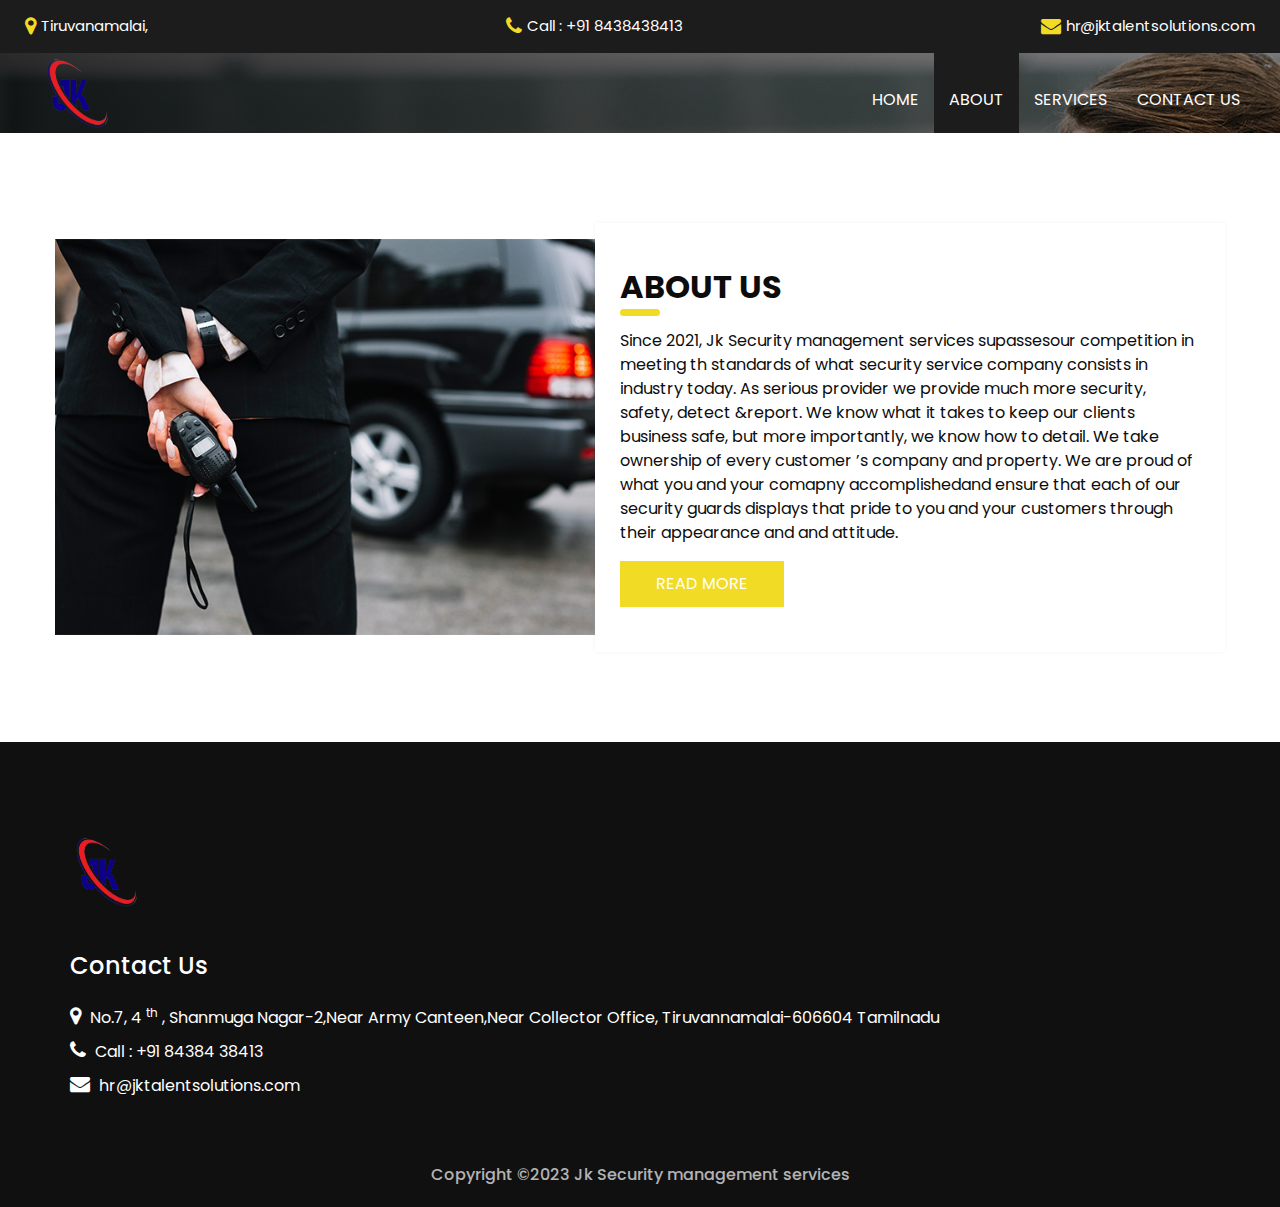
==== about.html @ fc6e9bd0 "done" ====
<!DOCTYPE html>
<html>

<head>
  <!-- Basic -->
  <meta charset="utf-8" />
  <meta http-equiv="X-UA-Compatible" content="IE=edge" />
  <!-- Mobile Metas -->
  <meta name="viewport" content="width=device-width, initial-scale=1, shrink-to-fit=no" />
  <!-- Site Metas -->
  <meta name="keywords" content="" />
  <meta name="description" content="" />
  <meta name="author" content="" />
  <link rel="icon" href="images/second image.png" type="image/icon type">

  <title>Jk Security management services </title>


  <!-- bootstrap core css -->
  <link rel="stylesheet" type="text/css" href="css/bootstrap.css" />

  <!-- fonts style -->
  <link href="https://fonts.googleapis.com/css?family=Open+Sans:400,700|Poppins:400,600,700&display=swap" rel="stylesheet" />

  <!-- Custom styles for this template -->
  <link href="css/style.css" rel="stylesheet" />
  <!-- responsive style -->
  <link href="css/responsive.css" rel="stylesheet" />
  <link rel="stylesheet" href="https://cdnjs.cloudflare.com/ajax/libs/font-awesome/6.5.1/css/all.min.css" integrity="sha512-DTOQO9RWCH3ppGqcWaEA1BIZOC6xxalwEsw9c2QQeAIftl+Vegovlnee1c9QX4TctnWMn13TZye+giMm8e2LwA==" crossorigin="anonymous" referrerpolicy="no-referrer" />
</head>

<body class="sub_page">
  <div class="hero_area">
    <!-- header section strats -->
    <div class="hero_bg_box">
      <div class="img-box">
        <img src="images/hero-bg.jpg" alt="">
      </div>
    </div>

    <header class="header_section">
      <div class="header_top">
        <div class="container-fluid">
          <div class="contact_link-container">
            <a href="" class="contact_link1">
              <i class="fa fa-map-marker" aria-hidden="true"></i>
              <span>
                Tiruvanamalai,
              </span>
            </a>
            <a href="" class="contact_link2">
              <i class="fa fa-phone" aria-hidden="true"></i>
              <span>
                Call : +91 8438438413
              </span>
            </a>
            <a href="" class="contact_link3">
              <i class="fa fa-envelope" aria-hidden="true"></i>
              <span>
                hr@jktalentsolutions.com
              </span>
            </a>
          </div>
        </div>
      </div>
      <div class="header_bottom">
        <div class="container-fluid">
          <nav class="navbar navbar-expand-lg custom_nav-container">
            <a class="navbar-brand" href="index.html">
              <span>
                <a class="navbar-brand" href="#"><img width="70px" height="70px" src="images/second image.png"/></a>
              </span>
            </a>
            <button class="navbar-toggler" type="button" data-toggle="collapse" data-target="#navbarSupportedContent" aria-controls="navbarSupportedContent" aria-expanded="false" aria-label="Toggle navigation">
              <span class=""></span>
            </button>

            <div class="collapse navbar-collapse ml-auto" id="navbarSupportedContent">
              <ul class="navbar-nav  ">
                <li class="nav-item ">
                  <a class="nav-link" href="index.html">Home <span class="sr-only">(current)</span></a>
                </li>
                <li class="nav-item active">
                  <a class="nav-link" href="about.html"> About</a>
                </li>
                <li class="nav-item">
                  <a class="nav-link" href="service.html"> Services </a>
                </li>
                <li class="nav-item">
                  <a class="nav-link" href="contact.html">Contact us</a>
                </li>
              </ul>
            </div>
          </nav>
        </div>
      </div>
    </header>
    <!-- end header section -->
  </div>

  <!-- about section -->

  <section class="about_section layout_padding">
    <div class="container">
      <div class="row">
        <div class="col-md-6 px-0">
          <div class="img_container">
            <div class="img-box">
              <img src="images/about-img.jpg" alt="" />
            </div>
          </div>
        </div>
        <div class="col-md-6 px-0">
          <div class="detail-box">
            <div class="heading_container ">
              <h2>
                About us
              </h2>
            </div>
            <p>
                Since 2021, Jk Security management services supassesour competition in meeting th standards of what security service company consists in industry today. As serious provider we provide much more security, safety, detect &amp;report. We know what it takes to keep our clients business safe, but more importantly, we know how to detail. We take ownership of every customer &#8217;s company and property. We are proud of what you and your comapny accomplishedand ensure that each of our security guards displays that pride to you and your customers through their appearance and and attitude.
            </p>
            <div class="btn-box">
              <a href="">
                Read More
              </a>
            </div>
          </div>
        </div>
      </div>
    </div>
  </section>

  <!-- end about section -->

<!-- info section -->
<section class="info_section">
  <div class="container">
    <div class="row">
      <div class="col-md-3">
        <div class="info_logo">
          <a class="navbar-brand" href="index.html">
            <span>
              <a class="navbar-brand" href="#"><img width="70px" height="70px" src="images/second image.png"/></a>
            </span>
          </a>
        </div>
      </div>
      <div class="col-md-3">
        <div class="info_info">
          <h5>
            Contact Us
          </h5>
        </div>
        <div class="info_contact">
          <a href="" class="">
            <i class="fa fa-map-marker" aria-hidden="true"></i>
            <span>
              No.7, 4 <sup>th</sup> , Shanmuga Nagar-2,Near Army Canteen,Near Collector Office, Tiruvannamalai-606604 Tamilnadu
            </span>
          </a>
          <a href="" class="">
            <i class="fa fa-phone" aria-hidden="true"></i>
            <span>
              Call : +91 84384 38413
            </span>
          </a>
          <a href="" class="">
            <i class="fa fa-envelope" aria-hidden="true"></i>
            <span>
              hr@jktalentsolutions.com
            </span>
          </a>
        </div>
      </div>
    </div>
  </div>
</section>

<!-- end info_section -->




<!-- footer section -->
<footer class="container-fluid footer_section">
  <p>
 </span> Copyright &copy;2023 Jk Security management services
  </p>
</footer>
<!-- footer section -->

  <script src="js/jquery-3.4.1.min.js"></script>
  <script src="js/bootstrap.js"></script>
  <script src="js/custom.js"></script>
</body>

</html>
---- css/style.css ----
@import url("font-awesome.min.css");
body {
  font-family: "Poppins", sans-serif;
  color: #0c0c0c;
  background-color: #ffffff;
}

.layout_padding {
  padding-top: 90px;
  padding-bottom: 90px;
}

.layout_padding2 {
  padding-top: 45px;
  padding-bottom: 45px;
}

.layout_padding2-top {
  padding-top: 45px;
}

.layout_padding2-bottom {
  padding-bottom: 45px;
}

.layout_padding-top {
  padding-top: 90px;
}

.layout_padding-bottom {
  padding-bottom: 90px;
}

.heading_container {
  display: -webkit-box;
  display: -ms-flexbox;
  display: flex;
  -webkit-box-orient: vertical;
  -webkit-box-direction: normal;
      -ms-flex-direction: column;
          flex-direction: column;
}

.heading_container h2 {
  position: relative;
  font-weight: bold;
  text-transform: uppercase;
  padding-bottom: 10px;
}

.heading_container h2::before {
  content: "";
  width: 40px;
  height: 7px;
  background-color: #f1db25;
  border-radius: 10px;
  position: absolute;
  bottom: 0;
  left: 0;
}

.heading_container.heading_center {
  -webkit-box-align: center;
      -ms-flex-align: center;
          align-items: center;
  text-align: center;
}

.heading_container.heading_center h2::before {
  left: 50%;
  -webkit-transform: translateX(-50%);
          transform: translateX(-50%);
}

/*header section*/
.hero_area {
  min-height: 100vh;
  display: -webkit-box;
  display: -ms-flexbox;
  display: flex;
  -webkit-box-orient: vertical;
  -webkit-box-direction: normal;
      -ms-flex-direction: column;
          flex-direction: column;
  position: relative;
}

.hero_bg_box {
  position: absolute;
  top: 0;
  left: 0;
  width: 100%;
  height: 100%;
  overflow: hidden;
  z-index: -1;
  display: -webkit-box;
  display: -ms-flexbox;
  display: flex;
  -webkit-box-pack: center;
      -ms-flex-pack: center;
          justify-content: center;
}

.hero_bg_box .img-box {
  width: 100%;
}

.hero_bg_box .img-box img {
  min-width: 100%;
  min-height: 100%;
}

.hero_bg_box::before {
  content: "";
  position: absolute;
  top: 0;
  left: 0;
  width: 100%;
  height: 100%;
  background: -webkit-gradient(linear, left top, right top, from(rgba(0, 0, 0, 0.8)), to(rgba(0, 0, 0, 0.35)));
  background: linear-gradient(to right, rgba(0, 0, 0, 0.8), rgba(0, 0, 0, 0.35));
}

.sub_page .hero_area {
  min-height: auto;
}

.sub_page .custom_nav-container.navbar-expand-lg .navbar-nav .nav-item .nav-link {
  padding-bottom: 21px;
}

.hero_area.sub_pages {
  height: auto;
}

.header_section {
  padding: 0;
}

.header_section .container-fluid {
  padding-right: 25px;
  padding-left: 25px;
}

.header_section .nav_container {
  margin: 0 auto;
}

.header_top {
  background-color: #1c1c1c;
  padding: 15px 0;
}

.header_top .contact_link-container {
  display: -webkit-box;
  display: -ms-flexbox;
  display: flex;
  -webkit-box-pack: justify;
      -ms-flex-pack: justify;
          justify-content: space-between;
}

.header_top .contact_link-container a {
  display: -webkit-box;
  display: -ms-flexbox;
  display: flex;
  -webkit-box-align: center;
      -ms-flex-align: center;
          align-items: center;
  color: #ffffff;
  font-size: 15px;
}

.header_top .contact_link-container a i {
  font-size: 20px;
  color: #f1db25;
  margin-right: 5px;
}

#navbarSupportedContent {
  -webkit-box-pack: justify;
      -ms-flex-pack: justify;
          justify-content: space-between;
}

.custom_nav-container {
  z-index: 99999;
  padding: 0;
}

.custom_nav-container .navbar-nav {
  margin-left: auto;
}

.custom_nav-container .navbar-nav .nav-item .nav-link {
  padding: 0;
  padding: 35px 15px 10px 15px;
  color: #ffffff;
  text-align: center;
  text-transform: uppercase;
  -webkit-transition: all .2s;
  transition: all .2s;
}

.custom_nav-container .navbar-nav .nav-item:hover .nav-link, .custom_nav-container .navbar-nav .nav-item.active .nav-link {
  background-color: #1c1c1c;
}

a,
a:hover,
a:focus {
  text-decoration: none;
}

a:hover,
a:focus {
  color: initial;
}

.btn,
.btn:focus {
  outline: none !important;
  -webkit-box-shadow: none;
          box-shadow: none;
}

.navbar-brand {
  display: -webkit-box;
  display: -ms-flexbox;
  display: flex;
  -webkit-box-orient: vertical;
  -webkit-box-direction: normal;
      -ms-flex-direction: column;
          flex-direction: column;
  -webkit-box-align: center;
      -ms-flex-align: center;
          align-items: center;
}

.navbar-brand span {
  font-weight: bold;
  color: #ffffff;
  font-size: 24px;
}

.custom_nav-container .navbar-toggler {
  outline: none;
}

.custom_nav-container .navbar-toggler {
  padding: 0;
  width: 37px;
  height: 42px;
  -webkit-transition: all 0.3s;
  transition: all 0.3s;
}

.custom_nav-container .navbar-toggler span {
  display: block;
  width: 32px;
  height: 4px;
  background-color: #ffffff;
  border-radius: 15px;
  margin: 7px 0;
  -webkit-transition: all 0.3s;
  transition: all 0.3s;
  position: relative;
  transition: all 0.3s;
}

.custom_nav-container .navbar-toggler span::before, .custom_nav-container .navbar-toggler span::after {
  content: "";
  position: absolute;
  left: 0;
  height: 100%;
  width: 100%;
  background-color: #ffffff;
  border-radius: 15px;
  top: -10px;
  -webkit-transition: all 0.3s;
  transition: all 0.3s;
}

.custom_nav-container .navbar-toggler span::after {
  top: 10px;
}

.custom_nav-container .navbar-toggler[aria-expanded="true"] {
  -webkit-transform: rotate(360deg);
          transform: rotate(360deg);
}

.custom_nav-container .navbar-toggler[aria-expanded="true"] span {
  -webkit-transform: rotate(45deg);
          transform: rotate(45deg);
}

.custom_nav-container .navbar-toggler[aria-expanded="true"] span::before, .custom_nav-container .navbar-toggler[aria-expanded="true"] span::after {
  -webkit-transform: rotate(90deg);
          transform: rotate(90deg);
  top: 0;
}

/*end header section*/
/* slider section */
.slider_section {
  -webkit-box-flex: 1;
      -ms-flex: 1;
          flex: 1;
  display: -webkit-box;
  display: -ms-flexbox;
  display: flex;
  -webkit-box-orient: vertical;
  -webkit-box-direction: normal;
      -ms-flex-direction: column;
          flex-direction: column;
  -webkit-box-pack: center;
      -ms-flex-pack: center;
          justify-content: center;
  color: #ffffff;
}

.slider_section .row {
  -webkit-box-align: center;
      -ms-flex-align: center;
          align-items: center;
}

.slider_section .detail-box {
  width: 100%;
  margin: 0 auto;
}

.slider_section .detail-box h1 {
  text-transform: uppercase;
  font-size: 3rem;
  color: #ffffff;
  font-weight: 600;
}

.slider_section .detail-box h1 span {
  color: #f1db25;
}

.slider_section .detail-box p {
  margin-top: 25px;
}

.slider_section .detail-box .btn-box {
  display: -webkit-box;
  display: -ms-flexbox;
  display: flex;
  margin-top: 30px;
}

.slider_section .detail-box .btn-box a {
  width: 180px;
  text-align: center;
  margin: 5px;
}

.slider_section .detail-box .btn-box .btn-1 {
  display: inline-block;
  padding: 10px 35px;
  background-color: #ffffff;
  color: #000000;
  -webkit-transition: all 0.3s;
  transition: all 0.3s;
  border: 1px solid transparent;
}

.slider_section .detail-box .btn-box .btn-1:hover {
  background-color: transparent;
  border-color: #ffffff;
  color: #ffffff;
}

.slider_section .detail-box .btn-box .btn-2 {
  display: inline-block;
  padding: 10px 35px;
  background-color: #f1db25;
  color: #ffffff;
  -webkit-transition: all 0.3s;
  transition: all 0.3s;
  border: 1px solid transparent;
}

.slider_section .detail-box .btn-box .btn-2:hover {
  background-color: transparent;
  border-color: #f1db25;
  color: #f1db25;
}

.slider_section .img-box {
  display: -webkit-box;
  display: -ms-flexbox;
  display: flex;
}

.slider_section .img-box img {
  width: 100%;
}

.slider_section .idicator_container {
  position: relative;
}

.slider_section ol.carousel-indicators {
  margin: 0;
  bottom: -75px;
  -webkit-box-pack: end;
      -ms-flex-pack: end;
          justify-content: flex-end;
}

.slider_section ol.carousel-indicators li {
  width: 20px;
  height: 20px;
  border-radius: 100%;
  text-align: center;
  background-color: #f1db25;
  opacity: 1;
  border: none;
  margin: 0 4px;
}

.slider_section ol.carousel-indicators li.active {
  background-color: #ffffff;
}

.about_section .row {
  -webkit-box-align: center;
      -ms-flex-align: center;
          align-items: center;
}

.about_section .img_container .img-box img {
  width: 100%;
}

.about_section .detail-box {
  background-color: #ffffff;
  padding: 45px 25px;
  -webkit-box-shadow: 0 0 5px 0 rgba(0, 0, 0, 0.05);
          box-shadow: 0 0 5px 0 rgba(0, 0, 0, 0.05);
  position: relative;
  margin-left: -45px;
}

.about_section .detail-box p {
  margin-top: 5px;
}

.about_section .detail-box a {
  display: inline-block;
  padding: 10px 35px;
  background-color: #f1db25;
  color: #ffffff;
  -webkit-transition: all 0.3s;
  transition: all 0.3s;
  border: 1px solid transparent;
  text-transform: uppercase;
}

.about_section .detail-box a:hover {
  background-color: transparent;
  border-color: #f1db25;
  color: #f1db25;
}

.service_section {
  background-color: #1c1c1c;
}

.service_section .heading_container {
  color: #ffffff;
}

.service_section .box {
  background-color: #ffffff;
  padding: 25px 15px;
  text-align: center;
  -webkit-box-shadow: 0 0 15px 0 rgba(0, 0, 0, 0.2);
          box-shadow: 0 0 15px 0 rgba(0, 0, 0, 0.2);
  margin-top: 45px;
}

.service_section .box .img-box svg {
  width: 75px;
  height: auto;
  fill: #1c1c1c;
}

.service_section .box .detail-box {
  margin-top: 25px;
}

.service_section .box .detail-box h6 {
  font-size: 18px;
  font-weight: bold;
  text-transform: uppercase;
  margin-bottom: 20px;
}

.service_section .box .detail-box a {
  display: inline-block;
  padding: 8px 35px;
  background-color: #f1db25;
  color: #ffffff;
  -webkit-transition: all 0.3s;
  transition: all 0.3s;
  border: 1px solid transparent;
  margin-top: 10px;
}

.service_section .box .detail-box a:hover {
  background-color: transparent;
  border-color: #f1db25;
  color: #f1db25;
}

.client_section {
  text-align: center;
}

.client_section #carouselExampleControls {
  padding: 0 10%;
}

.client_section .box {
  display: -webkit-box;
  display: -ms-flexbox;
  display: flex;
  -webkit-box-orient: vertical;
  -webkit-box-direction: normal;
      -ms-flex-direction: column;
          flex-direction: column;
  -webkit-box-align: center;
      -ms-flex-align: center;
          align-items: center;
  margin-top: 45px;
}

.client_section .box .img-box {
  width: 145px;
}

.client_section .box .img-box img {
  width: 100%;
}

.client_section .box .detail-box {
  display: -webkit-box;
  display: -ms-flexbox;
  display: flex;
  -webkit-box-orient: vertical;
  -webkit-box-direction: normal;
      -ms-flex-direction: column;
          flex-direction: column;
  -webkit-box-align: center;
      -ms-flex-align: center;
          align-items: center;
  margin-top: 20px;
}

.client_section .box .detail-box h4 {
  font-weight: bold;
  font-size: 18px;
  padding: 0 10px;
  border-bottom: 1px solid #ffffff;
}

.client_section .box .detail-box p {
  margin-top: 10px;
}

.client_section .carousel_btn-box {
  display: -webkit-box;
  display: -ms-flexbox;
  display: flex;
  -webkit-box-pack: center;
      -ms-flex-pack: center;
          justify-content: center;
}

.client_section .carousel-control-prev,
.client_section .carousel-control-next {
  position: absolute;
  top: 50%;
  width: 45px;
  height: 45px;
  border: none;
  opacity: 1;
  background-color: #1c1c1c;
  color: #ffffff;
  border-radius: 100%;
  -webkit-transform: translateY(-50%);
          transform: translateY(-50%);
  font-size: 18px;
}

.client_section .carousel-control-prev:hover,
.client_section .carousel-control-next:hover {
  background-color: #f1db25;
}

.client_section .carousel-control-prev {
  left: 0;
}

.client_section .carousel-control-next {
  left: initial;
  right: 0;
}

/* contact section */
.contact_section {
  position: relative;
  color: #ffffff;
}

.contact_section .row {
  -webkit-box-align: center;
      -ms-flex-align: center;
          align-items: center;
}

.contact_section .contact_form-container {
  margin-top: 35px;
}

.contact_section .contact_form-container input {
  border: none;
  outline: none;
  color: #000000;
  height: 45px;
  width: 100%;
  margin: 15px 0;
  padding-left: 15px;
  background-color: #ffffff;
}

.contact_section .contact_form-container input::-webkit-input-placeholder {
  color: #000000;
  text-transform: uppercase;
}

.contact_section .contact_form-container input:-ms-input-placeholder {
  color: #000000;
  text-transform: uppercase;
}

.contact_section .contact_form-container input::-ms-input-placeholder {
  color: #000000;
  text-transform: uppercase;
}

.contact_section .contact_form-container input::placeholder {
  color: #000000;
  text-transform: uppercase;
}

.contact_section .contact_form-container input.message_input {
  height: 120px;
}

.contact_section .contact_form-container .btn-box {
  display: -webkit-box;
  display: -ms-flexbox;
  display: flex;
  -webkit-box-pack: center;
      -ms-flex-pack: center;
          justify-content: center;
  margin-top: 25px;
}

.contact_section .contact_form-container button {
  display: inline-block;
  padding: 10px 60px;
  background-color: #f1db25;
  color: #ffffff;
  -webkit-transition: all 0.3s;
  transition: all 0.3s;
  border: 1px solid transparent;
  text-transform: uppercase;
  font-weight: bold;
}

.contact_section .contact_form-container button:hover {
  background-color: transparent;
  border-color: #f1db25;
  color: #f1db25;
}

.contact_bg_box {
  position: absolute;
  top: 0;
  left: 0;
  width: 100%;
  height: 100%;
  overflow: hidden;
  z-index: -1;
  display: -webkit-box;
  display: -ms-flexbox;
  display: flex;
  -webkit-box-pack: center;
      -ms-flex-pack: center;
          justify-content: center;
  -webkit-box-align: center;
      -ms-flex-align: center;
          align-items: center;
}

.contact_bg_box .img-box {
  width: 100%;
}

.contact_bg_box .img-box img {
  min-width: 100%;
  min-height: 100%;
}

.contact_bg_box::before {
  content: "";
  position: absolute;
  top: 0;
  left: 0;
  width: 100%;
  height: 100%;
  background: -webkit-gradient(linear, left top, right top, from(rgba(0, 0, 0, 0.7)), to(rgba(0, 0, 0, 0.35)));
  background: linear-gradient(to right, rgba(0, 0, 0, 0.7), rgba(0, 0, 0, 0.35));
}

/* end contact section */
.team_section .box {
  display: -webkit-box;
  display: -ms-flexbox;
  display: flex;
  -webkit-box-orient: vertical;
  -webkit-box-direction: normal;
      -ms-flex-direction: column;
          flex-direction: column;
  overflow: hidden;
  margin-top: 45px;
  position: relative;
}

.team_section .box .img-box {
  width: 100%;
}

.team_section .box .img-box img {
  width: 100%;
}

.team_section .box .detail-box {
  position: absolute;
  width: 100%;
  color: #ffffff;
  padding: 25px 15px;
  text-align: center;
  bottom: 0;
  background-color: rgba(28, 28, 28, 0.75);
}

.team_section .btn-box {
  display: -webkit-box;
  display: -ms-flexbox;
  display: flex;
  -webkit-box-pack: center;
      -ms-flex-pack: center;
          justify-content: center;
  margin-top: 45px;
}

.team_section .btn-box a {
  display: inline-block;
  padding: 10px 45px;
  background-color: #f1db25;
  color: #ffffff;
  -webkit-transition: all 0.3s;
  transition: all 0.3s;
  border: 1px solid transparent;
}

.team_section .btn-box a:hover {
  background-color: transparent;
  border-color: #f1db25;
  color: #f1db25;
}

.info_section {
  background-color: #101010;
  color: #ffffff;
  padding: 75px 0 10px 0;
}

.info_section .row > div {
  margin-bottom: 25px;
}

.info_section h5 {
  margin-bottom: 25px;
  font-size: 24px;
}

.info_section .info_logo {
  display: -webkit-box;
  display: -ms-flexbox;
  display: flex;
  -webkit-box-orient: vertical;
  -webkit-box-direction: normal;
      -ms-flex-direction: column;
          flex-direction: column;
  -webkit-box-align: start;
      -ms-flex-align: start;
          align-items: flex-start;
}

.info_section .info_logo .navbar-brand {
  padding: 0;
  margin-bottom: 20px;
}

.info_section .info_logo .navbar-brand span {
  font-size: 24px;
  color: #ffffff;
}

.info_section .info_links ul {
  padding: 0;
}

.info_section .info_links ul li {
  list-style-type: none;
}

.info_section .info_links ul li a {
  color: #ffffff;
}

.info_section .info_contact {
  display: -webkit-box;
  display: -ms-flexbox;
  display: flex;
  -webkit-box-orient: vertical;
  -webkit-box-direction: normal;
      -ms-flex-direction: column;
          flex-direction: column;
}

.info_section .info_contact a {
  color: #ffffff;
  margin-bottom: 10px;
}

.info_section .info_contact a i {
  font-size: 20px;
  margin-right: 5px;
}

.info_section .info_form form input {
  outline: none;
  border: none;
  width: 100%;
  padding: 7px 10px;
  border-radius: 30px;
}

.info_section .info_form form button {
  padding: 8px 35px;
  outline: none;
  border: none;
  color: #ffffff;
  background: #f1db25;
  border-radius: 30px;
  margin-top: 15px;
  text-transform: uppercase;
}

.info_section .info_form .social_box {
  margin-top: 25px;
  width: 100%;
  display: -webkit-box;
  display: -ms-flexbox;
  display: flex;
}

.info_section .info_form .social_box a {
  margin-right: 10px;
  color: #ffffff;
  font-size: 20px;
}

/* footer section*/
.footer_section {
  font-weight: 500;
  display: -webkit-box;
  display: -ms-flexbox;
  display: flex;
  -webkit-box-pack: center;
      -ms-flex-pack: center;
          justify-content: center;
  padding: 20px;
  background-color: #101010;
}

.footer_section p {
  color: rgba(254, 254, 255, 0.7);
  margin: 0;
  text-align: center;
}

.footer_section a {
  color: rgba(254, 254, 255, 0.7);
}

/* end footer section*/
/*# sourceMappingURL=style.css.map */
---- css/responsive.css ----
@media (max-width: 1120px) {}

@media (max-width: 992px) {
  .hero_area {
    min-height: auto;
  }

  .navbar-nav {
    align-items: center;
  }

  .custom_nav-container .navbar-toggler {
    margin-bottom: 15px;
  }

  .custom_nav-container.navbar-expand-lg .navbar-nav .nav-item .nav-link {
    padding: 10px 25px;
    margin: 5px 0;
  }

  .custom_nav-container.navbar-expand-lg .form-inline {
    justify-content: center;
  }

  .custom_nav-container.navbar-expand-lg {
    padding-top: 10px;
    align-items: center;
  }

  .slider_section {
    padding: 45px 0 150px 0;
  }

  .sub_page .custom_nav-container.navbar-expand-lg .navbar-nav .nav-item .nav-link {
    padding-bottom: 15px;
  }
}

@media (max-width: 768px) {
  .slider_section ol.carousel-indicators {
    justify-content: center;
  }

  .slider_section {
    text-align: center;
  }

  .slider_section .img-box {
    margin-top: 35px;
  }

  .slider_section .detail-box .btn-box {
    justify-content: center;
    flex-wrap: wrap;
  }

  .about_section .heading_container {
    margin-bottom: 0;
  }

  .about_section .row {
    flex-direction: column-reverse;
  }

  .about_section .detail-box {
    margin-left: 0;
    width: 100%;
    box-shadow: 0 0 5px 0 rgba(0, 0, 0, 0.15);
  }

  .service_section .service_container {
    flex-wrap: wrap;
  }

  .client_section .carousel_btn-box {
    margin-top: 25px;
  }

  .client_section .carousel-control-prev,
  .client_section .carousel-control-next {
    position: unset;
    transform: none;
    margin: 0 2.5px;
  }

  .info_section .row .col-md-3 {

    display: flex;
    flex-direction: column;
    align-items: center;
    text-align: center;

  }

  .info_section .info_logo {
    align-items: center;
  }

  .info_section .info_form .social_box {
    justify-content: center;
  }

  .info_section .info_form .social_box a {
    margin: 0 5px;
  }
}

@media (max-width: 576px) {
  .header_top a span {
    display: none;
  }

  .slider_section .detail-box h1 {
    font-size: 2.5rem;
    line-height: 55px;
  }
}

@media (max-width: 480px) {}

@media (max-width: 420px) {}

@media (max-width: 376px) {}

@media (min-width: 1200px) {
  .container {
    max-width: 1170px;
  }
}
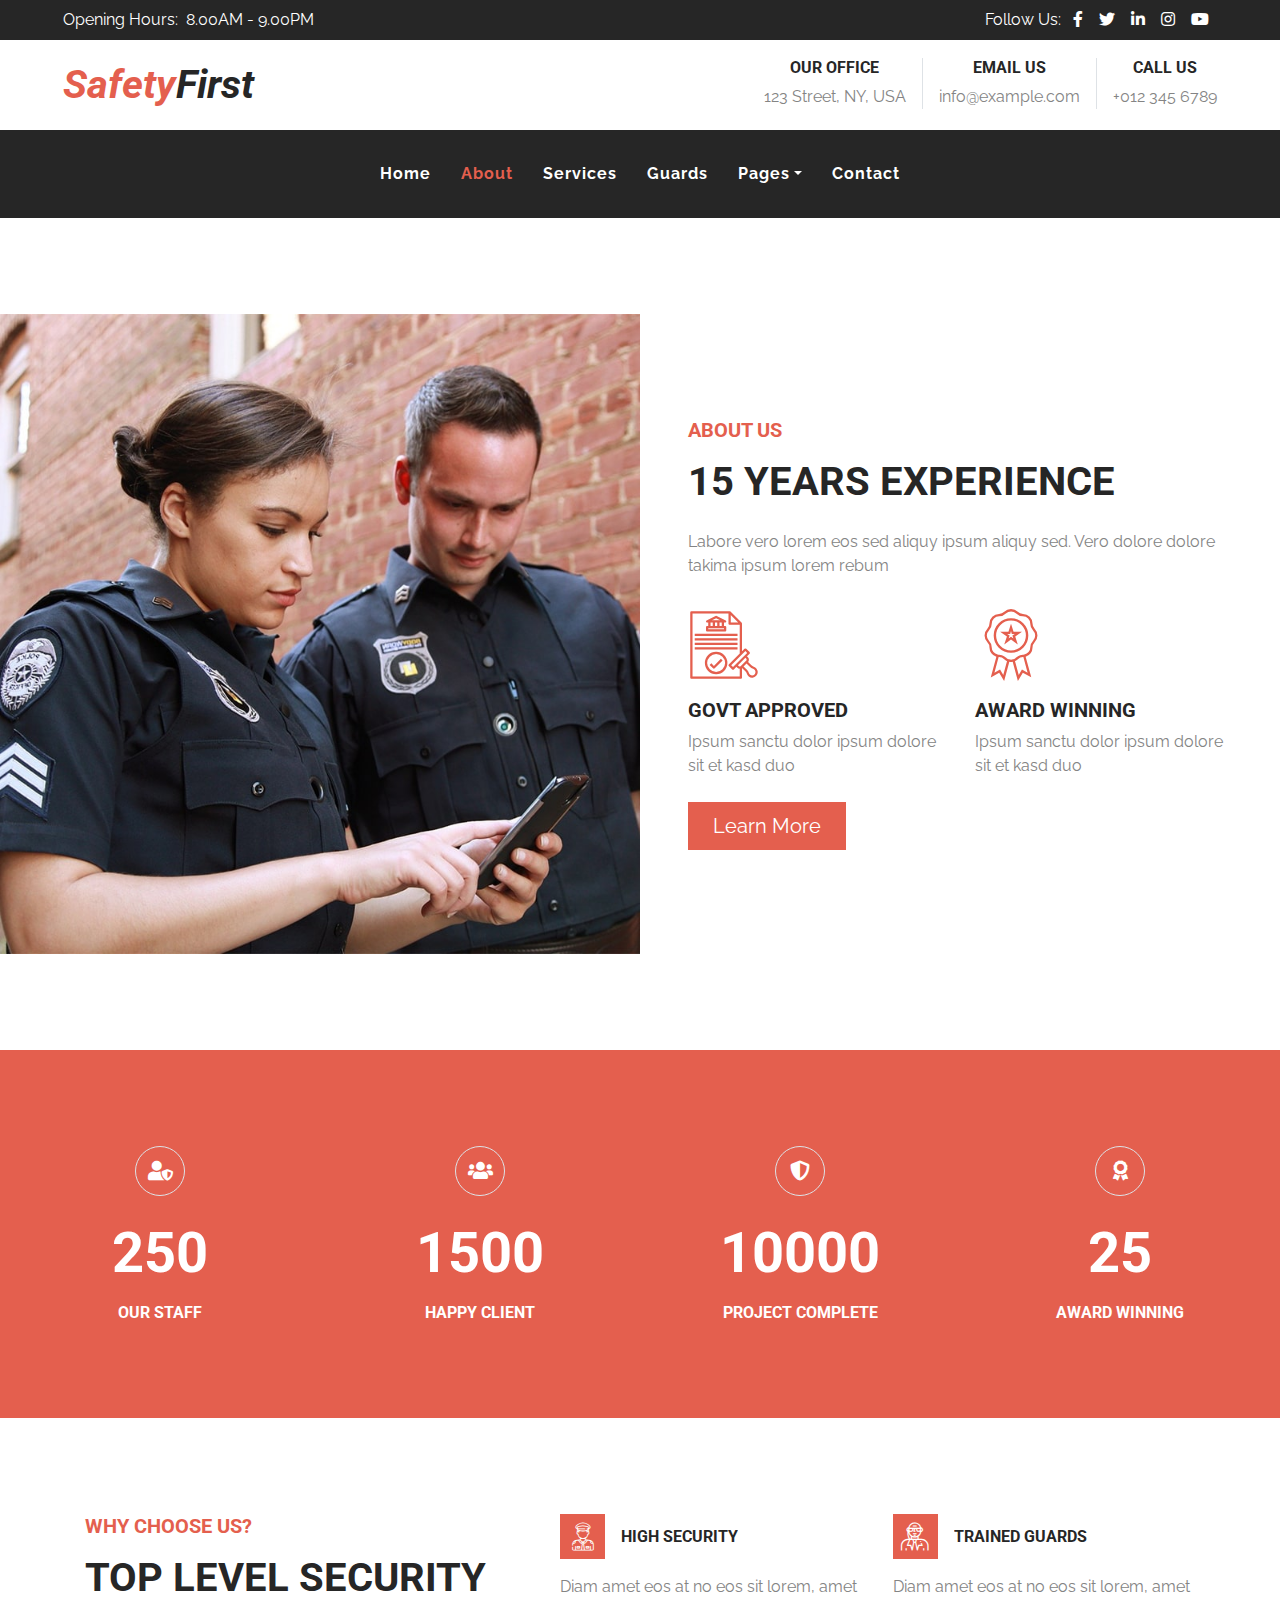
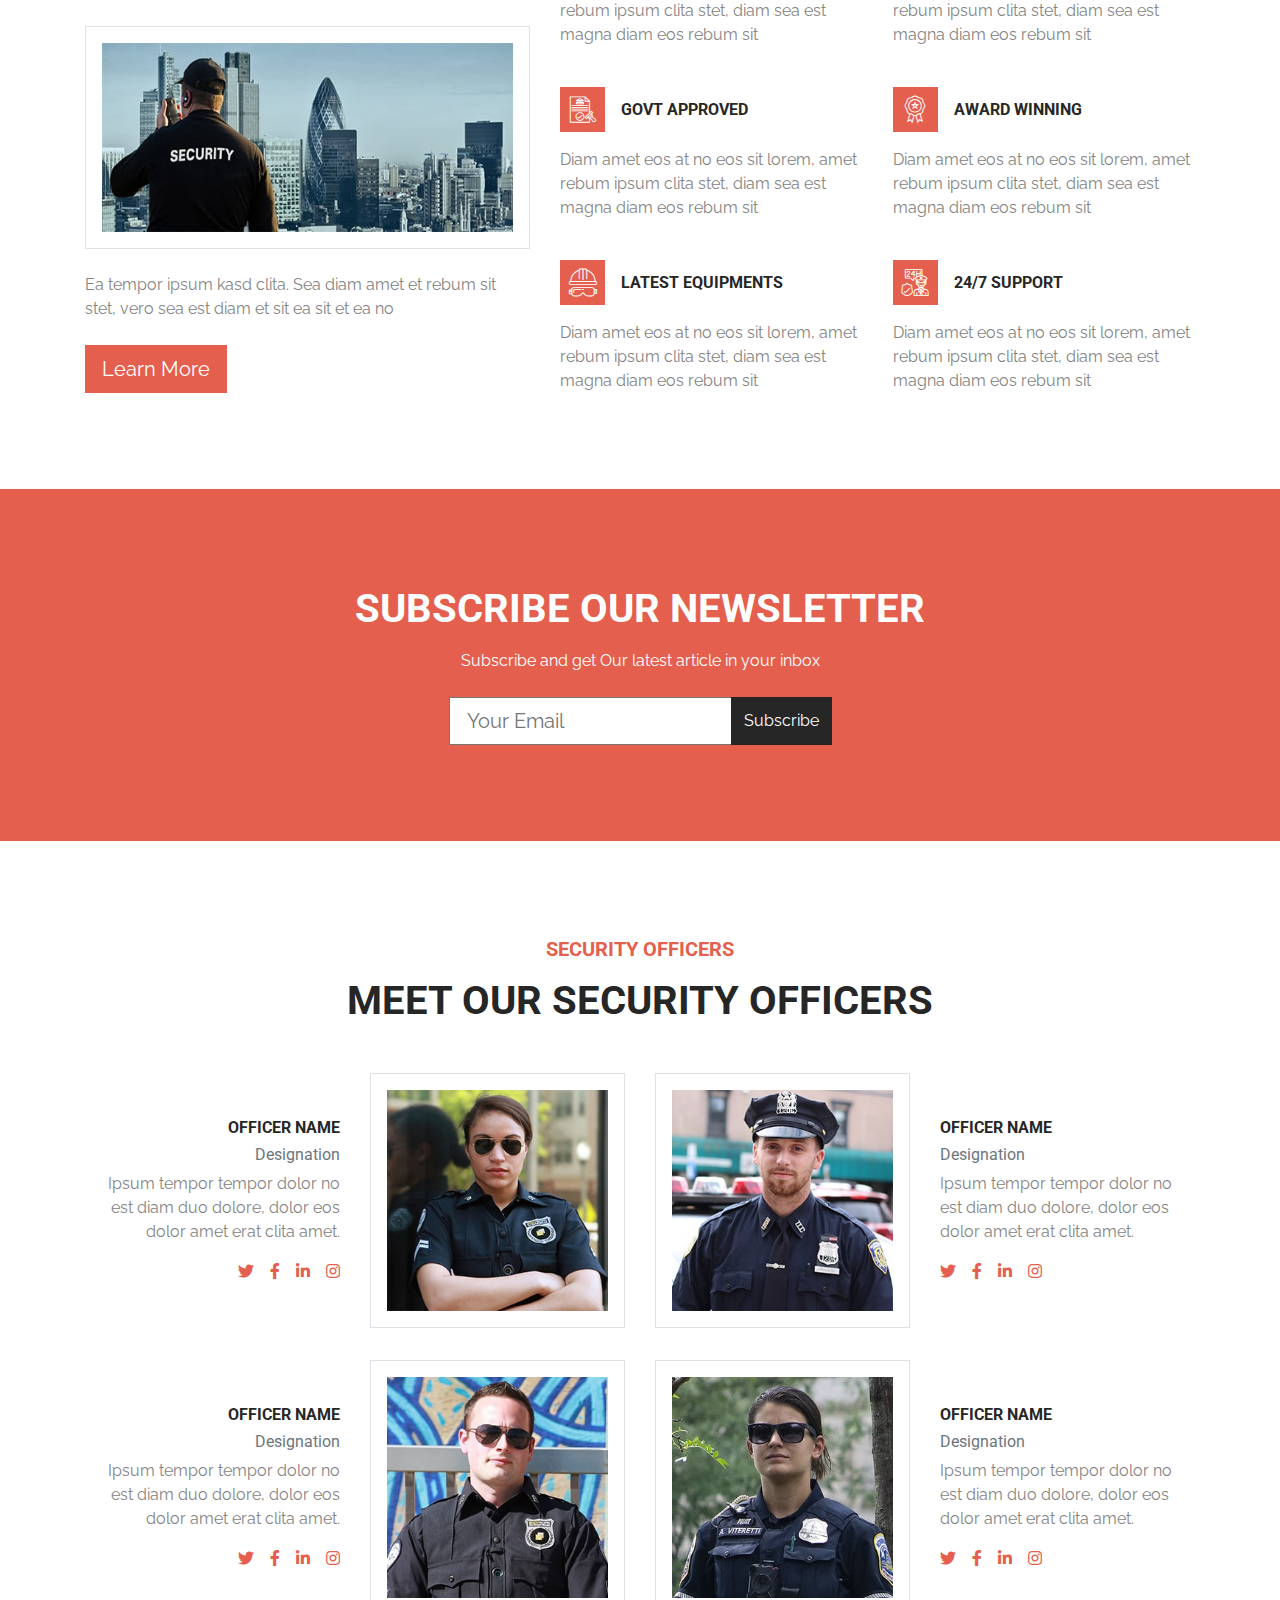
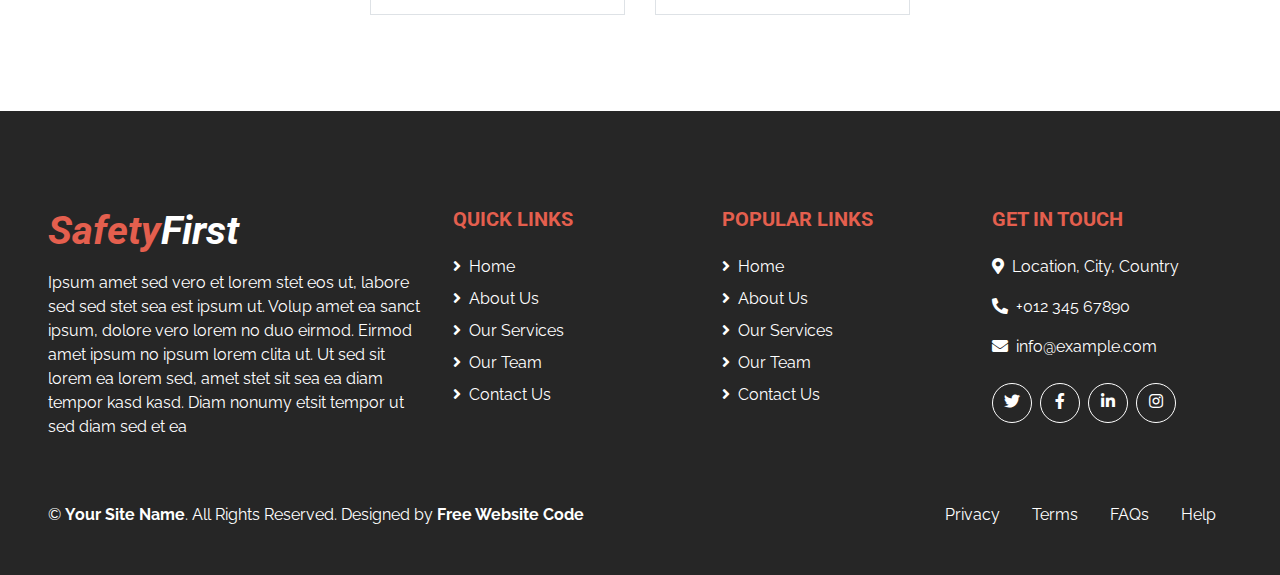
==== commit c276ac76: "today changed new ui" ====
--- a/about.html
+++ b/about.html
@@ -1,198 +1,439 @@
 <!DOCTYPE html>
-<html>
+<html lang="en">
 
 <head>
-  <!-- Basic -->
-  <meta charset="utf-8" />
-  <meta http-equiv="X-UA-Compatible" content="IE=edge" />
-  <!-- Mobile Metas -->
-  <meta name="viewport" content="width=device-width, initial-scale=1, shrink-to-fit=no" />
-  <!-- Site Metas -->
-  <meta name="keywords" content="" />
-  <meta name="description" content="" />
-  <meta name="author" content="" />
-  <link rel="icon" href="images/second image.png" type="image/icon type">
-
-  <title>Jk Security management services </title>
-
-
-  <!-- bootstrap core css -->
-  <link rel="stylesheet" type="text/css" href="css/bootstrap.css" />
-
-  <!-- fonts style -->
-  <link href="https://fonts.googleapis.com/css?family=Open+Sans:400,700|Poppins:400,600,700&display=swap" rel="stylesheet" />
-
-  <!-- Custom styles for this template -->
-  <link href="css/style.css" rel="stylesheet" />
-  <!-- responsive style -->
-  <link href="css/responsive.css" rel="stylesheet" />
-  <link rel="stylesheet" href="https://cdnjs.cloudflare.com/ajax/libs/font-awesome/6.5.1/css/all.min.css" integrity="sha512-DTOQO9RWCH3ppGqcWaEA1BIZOC6xxalwEsw9c2QQeAIftl+Vegovlnee1c9QX4TctnWMn13TZye+giMm8e2LwA==" crossorigin="anonymous" referrerpolicy="no-referrer" />
+    <meta charset="utf-8">
+    <title>SafetyFirst - Security Guard Website Template</title>
+    <meta content="width=device-width, initial-scale=1.0" name="viewport">
+    <meta content="Free Website Template" name="keywords">
+    <meta content="Free Website Template" name="description">
+
+    <!-- Favicon -->
+    <link href="img/favicon.ico" rel="icon">
+
+    <!-- Font Awesome -->
+    <link href="https://cdnjs.cloudflare.com/ajax/libs/font-awesome/5.10.0/css/all.min.css" rel="stylesheet">
+
+    <!-- Flaticon Font -->
+    <link href="lib/flaticon/font/flaticon.css" rel="stylesheet">
+
+    <!-- Libraries Stylesheet -->
+    <link href="lib/owlcarousel/assets/owl.carousel.min.css" rel="stylesheet">
+
+    <!-- Customized Bootstrap Stylesheet -->
+    <link href="css/style.css" rel="stylesheet">
 </head>
 
-<body class="sub_page">
-  <div class="hero_area">
-    <!-- header section strats -->
-    <div class="hero_bg_box">
-      <div class="img-box">
-        <img src="images/hero-bg.jpg" alt="">
-      </div>
-    </div>
-
-    <header class="header_section">
-      <div class="header_top">
-        <div class="container-fluid">
-          <div class="contact_link-container">
-            <a href="" class="contact_link1">
-              <i class="fa fa-map-marker" aria-hidden="true"></i>
-              <span>
-                Tiruvanamalai,
-              </span>
+<body class="bg-white">
+    <!-- Topbar Start -->
+    <div class="container-fluid">
+        <div class="row bg-secondary py-2 px-lg-5">
+            <div class="col-lg-6 text-center text-lg-left">
+                <div class="d-inline-flex align-items-center">
+                    <p class="mr-2 mb-2 mb-lg-0 text-white">Opening Hours:</p>
+                    <span class="mb-2 mb-lg-0 text-white">8.00AM - 9.00PM</span>
+                </div>
+            </div>
+            <div class="col-lg-6 text-center text-lg-right">
+                <div class="d-inline-flex align-items-center">
+                    <p class="m-0 mr-1 text-white">Follow Us:</p>
+                    <a class="text-white px-2" href="">
+                        <i class="fab fa-facebook-f"></i>
+                    </a>
+                    <a class="text-white px-2" href="">
+                        <i class="fab fa-twitter"></i>
+                    </a>
+                    <a class="text-white px-2" href="">
+                        <i class="fab fa-linkedin-in"></i>
+                    </a>
+                    <a class="text-white px-2" href="">
+                        <i class="fab fa-instagram"></i>
+                    </a>
+                    <a class="text-white px-2" href="">
+                        <i class="fab fa-youtube"></i>
+                    </a>
+                </div>
+            </div>
+        </div>
+        <div class="row py-3 px-lg-5">
+            <div class="col-lg-4">
+                <a href="" class="navbar-brand d-none d-lg-block">
+                    <h1 class="m-0 display-5 text-capitalize font-italic"><span class="text-primary">Safety</span>First</h1>
+                </a>
+            </div>
+            <div class="col-lg-8 text-center text-lg-right">
+                <div class="d-inline-flex align-items-center">
+                    <div class="d-inline-flex flex-column text-center pr-3 border-right">
+                        <h6>Our Office</h6>
+                        <p class="m-0">123 Street, NY, USA</p>
+                    </div>
+                    <div class="d-inline-flex flex-column text-center px-3 border-right">
+                        <h6>Email Us</h6>
+                        <p class="m-0">info@example.com</p>
+                    </div>
+                    <div class="d-inline-flex flex-column text-center pl-3">
+                        <h6>Call Us</h6>
+                        <p class="m-0">+012 345 6789</p>
+                    </div>
+                </div>
+            </div>
+        </div>
+    </div>
+    <!-- Topbar End -->
+
+
+    <!-- Navbar Start -->
+    <div class="container-fluid p-0 mb-5">
+        <nav class="navbar navbar-expand-lg bg-secondary navbar-dark py-0">
+            <a href="" class="navbar-brand d-block d-lg-none">
+                <h1 class="m-0 display-5 text-capitalize font-italic text-white"><span class="text-primary">Safety</span>First</h1>
             </a>
-            <a href="" class="contact_link2">
-              <i class="fa fa-phone" aria-hidden="true"></i>
-              <span>
-                Call : +91 8438438413
-              </span>
-            </a>
-            <a href="" class="contact_link3">
-              <i class="fa fa-envelope" aria-hidden="true"></i>
-              <span>
-                hr@jktalentsolutions.com
-              </span>
-            </a>
-          </div>
-        </div>
-      </div>
-      <div class="header_bottom">
-        <div class="container-fluid">
-          <nav class="navbar navbar-expand-lg custom_nav-container">
-            <a class="navbar-brand" href="index.html">
-              <span>
-                <a class="navbar-brand" href="#"><img width="70px" height="70px" src="images/second image.png"/></a>
-              </span>
-            </a>
-            <button class="navbar-toggler" type="button" data-toggle="collapse" data-target="#navbarSupportedContent" aria-controls="navbarSupportedContent" aria-expanded="false" aria-label="Toggle navigation">
-              <span class=""></span>
+            <button type="button" class="navbar-toggler" data-toggle="collapse" data-target="#navbarCollapse">
+                <span class="navbar-toggler-icon"></span>
             </button>
-
-            <div class="collapse navbar-collapse ml-auto" id="navbarSupportedContent">
-              <ul class="navbar-nav  ">
-                <li class="nav-item ">
-                  <a class="nav-link" href="index.html">Home <span class="sr-only">(current)</span></a>
-                </li>
-                <li class="nav-item active">
-                  <a class="nav-link" href="about.html"> About</a>
-                </li>
-                <li class="nav-item">
-                  <a class="nav-link" href="service.html"> Services </a>
-                </li>
-                <li class="nav-item">
-                  <a class="nav-link" href="contact.html">Contact us</a>
-                </li>
-              </ul>
-            </div>
-          </nav>
-        </div>
-      </div>
-    </header>
-    <!-- end header section -->
-  </div>
-
-  <!-- about section -->
-
-  <section class="about_section layout_padding">
-    <div class="container">
-      <div class="row">
-        <div class="col-md-6 px-0">
-          <div class="img_container">
-            <div class="img-box">
-              <img src="images/about-img.jpg" alt="" />
-            </div>
-          </div>
-        </div>
-        <div class="col-md-6 px-0">
-          <div class="detail-box">
-            <div class="heading_container ">
-              <h2>
-                About us
-              </h2>
-            </div>
-            <p>
-                Since 2021, Jk Security management services supassesour competition in meeting th standards of what security service company consists in industry today. As serious provider we provide much more security, safety, detect &amp;report. We know what it takes to keep our clients business safe, but more importantly, we know how to detail. We take ownership of every customer &#8217;s company and property. We are proud of what you and your comapny accomplishedand ensure that each of our security guards displays that pride to you and your customers through their appearance and and attitude.
-            </p>
-            <div class="btn-box">
-              <a href="">
-                Read More
-              </a>
-            </div>
-          </div>
-        </div>
-      </div>
-    </div>
-  </section>
-
-  <!-- end about section -->
-
-<!-- info section -->
-<section class="info_section">
-  <div class="container">
-    <div class="row">
-      <div class="col-md-3">
-        <div class="info_logo">
-          <a class="navbar-brand" href="index.html">
-            <span>
-              <a class="navbar-brand" href="#"><img width="70px" height="70px" src="images/second image.png"/></a>
-            </span>
-          </a>
-        </div>
-      </div>
-      <div class="col-md-3">
-        <div class="info_info">
-          <h5>
-            Contact Us
-          </h5>
-        </div>
-        <div class="info_contact">
-          <a href="" class="">
-            <i class="fa fa-map-marker" aria-hidden="true"></i>
-            <span>
-              No.7, 4 <sup>th</sup> , Shanmuga Nagar-2,Near Army Canteen,Near Collector Office, Tiruvannamalai-606604 Tamilnadu
-            </span>
-          </a>
-          <a href="" class="">
-            <i class="fa fa-phone" aria-hidden="true"></i>
-            <span>
-              Call : +91 84384 38413
-            </span>
-          </a>
-          <a href="" class="">
-            <i class="fa fa-envelope" aria-hidden="true"></i>
-            <span>
-              hr@jktalentsolutions.com
-            </span>
-          </a>
-        </div>
-      </div>
-    </div>
-  </div>
-</section>
-
-<!-- end info_section -->
-
-
-
-
-<!-- footer section -->
-<footer class="container-fluid footer_section">
-  <p>
- </span> Copyright &copy;2023 Jk Security management services
-  </p>
-</footer>
-<!-- footer section -->
-
-  <script src="js/jquery-3.4.1.min.js"></script>
-  <script src="js/bootstrap.js"></script>
-  <script src="js/custom.js"></script>
+            <div class="collapse navbar-collapse justify-content-between" id="navbarCollapse">
+                <div class="navbar-nav m-auto py-4">
+                    <a href="index.html" class="nav-item nav-link">Home</a>
+                    <a href="about.html" class="nav-item nav-link active">About</a>
+                    <a href="service.html" class="nav-item nav-link">Services</a>
+                    <a href="guard.html" class="nav-item nav-link">Guards</a>
+                    <div class="nav-item dropdown">
+                        <a href="#" class="nav-link dropdown-toggle" data-toggle="dropdown">Pages</a>
+                        <div class="dropdown-menu text-capitalize">
+                            <a href="blog.html" class="dropdown-item">Blog Grid</a>
+                            <a href="single.html" class="dropdown-item">Blog Detail</a>
+                        </div>
+                    </div>
+                    <a href="contact.html" class="nav-item nav-link">Contact</a>
+                </div>
+            </div>
+        </nav>
+    </div>
+    <!-- Navbar End -->
+
+
+    <!-- About Start -->
+    <div class="container-fluid mb-5 py-5">
+        <div class="row align-items-center">
+            <div class="col-lg-6 px-0">
+                <img width="100%" class="img-fluid" src="img/about.jpg" alt="Image">
+            </div>
+            <div class="col-lg-6 py-5 py-lg-0 px-3 px-lg-5">
+                <h5 class="text-primary mb-3">About Us</h5>
+                <h1 class="mb-4">15 Years Experience</h1>
+                <p>Labore vero lorem eos sed aliquy ipsum aliquy sed. Vero dolore dolore takima ipsum lorem rebum</p>
+                <div class="row py-2">
+                    <div class="col-sm-6">
+                        <i class="flaticon-approved display-3 text-primary"></i>
+                        <h5 class="mt-2">Govt Approved</h5>
+                        <p>Ipsum sanctu dolor ipsum dolore sit et kasd duo</p>
+                    </div>
+                    <div class="col-sm-6">
+                        <i class="flaticon-medal display-3 text-primary"></i>
+                        <h5 class="mt-2">Award Winning</h5>
+                        <p>Ipsum sanctu dolor ipsum dolore sit et kasd duo</p>
+                    </div>
+                </div>
+                <a href="" class="btn btn-lg px-4 btn-primary">Learn More</a>
+            </div>
+        </div>
+    </div>
+    <!-- About End -->
+
+
+    <!-- Facts Start -->
+    <div class="container-fluid bg-primary my-5 py-5 text-center">
+        <div class="row pt-5">
+            <div class="col-lg-3 col-sm-6 mb-5">
+                <h5 class="fa fa-user-shield mb-4 d-inline-flex align-items-center justify-content-center border rounded-circle text-white" style="width: 50px; height: 50px;"></h5>
+                <h4 class="display-4 text-white mb-3" data-toggle="counter-up">250</h4>
+                <h6 class="text-white m-0">Our Staff</h6>
+            </div>
+            <div class="col-lg-3 col-sm-6 mb-5">
+                <h5 class="fa fa-users mb-4 d-inline-flex align-items-center justify-content-center border rounded-circle text-white" style="width: 50px; height: 50px;"></h5>
+                <h4 class="display-4 text-white mb-3" data-toggle="counter-up">1500</h4>
+                <h6 class="text-white m-0">Happy Client</h6>
+            </div>
+            <div class="col-lg-3 col-sm-6 mb-5">
+                <h5 class="fa fa-shield-alt mb-4 d-inline-flex align-items-center justify-content-center border rounded-circle text-white" style="width: 50px; height: 50px;"></h5>
+                <h4 class="display-4 text-white mb-3" data-toggle="counter-up">10000</h4>
+                <h6 class="text-white m-0">Project Complete</h6>
+            </div>
+            <div class="col-lg-3 col-sm-6 mb-5">
+                <h5 class="fa fa-award mb-4 d-inline-flex align-items-center justify-content-center border rounded-circle text-white" style="width: 50px; height: 50px;"></h5>
+                <h4 class="display-4 text-white mb-3" data-toggle="counter-up">25</h4>
+                <h6 class="text-white m-0">Award Winning</h6>
+            </div>
+        </div>
+    </div>
+    <!-- Facts End -->
+
+
+    <!-- Features Start -->
+    <div class="container pt-5">
+        <div class="row">
+            <div class="col-lg-5 mb-5">
+                <h5 class="text-primary mb-3">Why Choose Us?</h5>
+                <h1 class="mb-4">Top Level Security</h1>
+                <img class="img-thumbnail mb-4 p-3" src="img/feature.jpg" alt="Image">
+                <p>
+                    Ea tempor ipsum kasd clita. Sea diam amet et rebum sit stet, vero sea est diam et sit ea sit et ea no
+                </p>
+                <a href="" class="btn btn-lg btn-primary mt-2">Learn More</a>
+            </div>
+            <div class="col-lg-7">
+                <div class="row">
+                    <div class="col-md-6 mb-4">
+                        <div class="d-flex flex-column">
+                            <div class="d-flex align-items-center mb-3">
+                                <h3 class="flaticon-policeman font-weight-normal d-flex flex-shrink-0 align-items-center justify-content-center bg-primary text-white m-0 mr-3" style="width: 45px; height: 45px;"></h3>
+                                <h6 class="text-truncate m-0">High Security</h6>
+                            </div>
+                            <p>Diam amet eos at no eos sit lorem, amet rebum ipsum clita stet, diam sea est magna diam eos rebum sit</p>
+                        </div>
+                    </div>
+                    <div class="col-md-6 mb-4">
+                        <div class="d-flex flex-column">
+                            <div class="d-flex align-items-center mb-3">
+                                <h3 class="flaticon-bodyguard font-weight-normal d-flex flex-shrink-0 align-items-center justify-content-center bg-primary text-white m-0 mr-3" style="width: 45px; height: 45px;"></h3>
+                                <h6 class="text-truncate m-0">Trained Guards</h6>
+                            </div>
+                            <p>Diam amet eos at no eos sit lorem, amet rebum ipsum clita stet, diam sea est magna diam eos rebum sit</p>
+                        </div>
+                    </div>
+                    <div class="col-md-6 mb-4">
+                        <div class="d-flex flex-column">
+                            <div class="d-flex align-items-center mb-3">
+                                <h3 class="flaticon-approved font-weight-normal d-flex flex-shrink-0 align-items-center justify-content-center bg-primary text-white m-0 mr-3" style="width: 45px; height: 45px;"></h3>
+                                <h6 class="text-truncate m-0">Govt Approved</h6>
+                            </div>
+                            <p>Diam amet eos at no eos sit lorem, amet rebum ipsum clita stet, diam sea est magna diam eos rebum sit</p>
+                        </div>
+                    </div>
+                    <div class="col-md-6 mb-4">
+                        <div class="d-flex flex-column">
+                            <div class="d-flex align-items-center mb-3">
+                                <h3 class="flaticon-medal font-weight-normal d-flex flex-shrink-0 align-items-center justify-content-center bg-primary text-white m-0 mr-3" style="width: 45px; height: 45px;"></h3>
+                                <h6 class="text-truncate m-0">Award Winning</h6>
+                            </div>
+                            <p>Diam amet eos at no eos sit lorem, amet rebum ipsum clita stet, diam sea est magna diam eos rebum sit</p>
+                        </div>
+                    </div>
+                    <div class="col-md-6 mb-4">
+                        <div class="d-flex flex-column">
+                            <div class="d-flex align-items-center mb-3">
+                                <h3 class="flaticon-helmet font-weight-normal d-flex flex-shrink-0 align-items-center justify-content-center bg-primary text-white m-0 mr-3" style="width: 45px; height: 45px;"></h3>
+                                <h6 class="text-truncate m-0">Latest Equipments</h6>
+                            </div>
+                            <p>Diam amet eos at no eos sit lorem, amet rebum ipsum clita stet, diam sea est magna diam eos rebum sit</p>
+                        </div>
+                    </div>
+                    <div class="col-md-6 mb-4">
+                        <div class="d-flex flex-column">
+                            <div class="d-flex align-items-center mb-3">
+                                <h3 class="flaticon-surveillance font-weight-normal d-flex flex-shrink-0 align-items-center justify-content-center bg-primary text-white m-0 mr-3" style="width: 45px; height: 45px;"></h3>
+                                <h6 class="text-truncate m-0">24/7 Support</h6>
+                            </div>
+                            <p>Diam amet eos at no eos sit lorem, amet rebum ipsum clita stet, diam sea est magna diam eos rebum sit</p>
+                        </div>
+                    </div>
+                </div>
+            </div>
+        </div>
+    </div>
+    <!-- Features End -->
+
+
+    <!-- Subscribe Start -->
+    <div class="container-fluid bg-primary my-5 py-5 text-center">
+        <h1 class="text-white font-weight-bold mt-5 mb-3">Subscribe Our Newsletter</h1>
+        <p class="text-white mb-4">Subscribe and get Our latest article in your inbox</p>
+        <form class="form-inline justify-content-center mb-5">
+            <div class="input-group">
+                <input type="text" class="form-control-lg" placeholder="Your Email">
+                <div class="input-group-append">
+                    <button class="btn btn-secondary" type="submit">Subscribe</button>
+                </div>
+            </div>
+        </form>
+    </div>
+    <!-- Subscribe End -->
+
+
+    <!-- Team Start -->
+    <div class="container pt-5 pb-3">
+        <div class="d-flex flex-column text-center mb-5">
+            <h5 class="text-primary mb-3">Security Officers</h5>
+            <h1 class="m-0">Meet Our Security Officers</h1>
+        </div>
+        <div class="row">
+            <div class="col-lg-6 mb-4">
+                <div class="row mb-2 align-items-center">
+                    <div class="col-6 text-right">
+                        <h6>Officer Name</h6>
+                        <h6 class="text-muted font-weight-normal text-capitalize mb-2">Designation</h6>
+                        <p>Ipsum tempor tempor dolor no est diam duo dolore, dolor eos dolor amet erat clita amet.</p>
+                        <div class="d-flex justify-content-end">
+                            <a href=""><i class="fab fa-twitter mr-3"></i></a>
+                            <a href=""><i class="fab fa-facebook-f mr-3"></i></a>
+                            <a href=""><i class="fab fa-linkedin-in mr-3"></i></a>
+                            <a href=""><i class="fab fa-instagram"></i></a>
+                        </div>
+                    </div>
+                    <div class="col-6">
+                        <img class="img-thumbnail p-3" src="img/team-1.jpg" alt="Image">
+                    </div>
+                </div>
+            </div>
+            <div class="col-lg-6 mb-4">
+                <div class="row mb-2 align-items-center">
+                    <div class="col-6">
+                        <img class="img-thumbnail p-3" src="img/team-2.jpg" alt="Image">
+                    </div>
+                    <div class="col-6 text-left">
+                        <h6>Officer Name</h6>
+                        <h6 class="text-muted font-weight-normal text-capitalize mb-2">Designation</h6>
+                        <p>Ipsum tempor tempor dolor no est diam duo dolore, dolor eos dolor amet erat clita amet.</p>
+                        <div class="d-flex justify-content-start">
+                            <a href=""><i class="fab fa-twitter mr-3"></i></a>
+                            <a href=""><i class="fab fa-facebook-f mr-3"></i></a>
+                            <a href=""><i class="fab fa-linkedin-in mr-3"></i></a>
+                            <a href=""><i class="fab fa-instagram"></i></a>
+                        </div>
+                    </div>
+                </div>
+            </div>
+            <div class="col-lg-6 mb-4">
+                <div class="row mb-2 align-items-center">
+                    <div class="col-6 text-right">
+                        <h6>Officer Name</h6>
+                        <h6 class="text-muted font-weight-normal text-capitalize mb-2">Designation</h6>
+                        <p>Ipsum tempor tempor dolor no est diam duo dolore, dolor eos dolor amet erat clita amet.</p>
+                        <div class="d-flex justify-content-end">
+                            <a href=""><i class="fab fa-twitter mr-3"></i></a>
+                            <a href=""><i class="fab fa-facebook-f mr-3"></i></a>
+                            <a href=""><i class="fab fa-linkedin-in mr-3"></i></a>
+                            <a href=""><i class="fab fa-instagram"></i></a>
+                        </div>
+                    </div>
+                    <div class="col-6">
+                        <img class="img-thumbnail p-3" src="img/team-3.jpg" alt="Image">
+                    </div>
+                </div>
+            </div>
+            <div class="col-lg-6 mb-4">
+                <div class="row mb-2 align-items-center">
+                    <div class="col-6">
+                        <img class="img-thumbnail p-3" src="img/team-4.jpg" alt="Image">
+                    </div>
+                    <div class="col-6 text-left">
+                        <h6>Officer Name</h6>
+                        <h6 class="text-muted font-weight-normal text-capitalize mb-2">Designation</h6>
+                        <p>Ipsum tempor tempor dolor no est diam duo dolore, dolor eos dolor amet erat clita amet.</p>
+                        <div class="d-flex justify-content-start">
+                            <a href=""><i class="fab fa-twitter mr-3"></i></a>
+                            <a href=""><i class="fab fa-facebook-f mr-3"></i></a>
+                            <a href=""><i class="fab fa-linkedin-in mr-3"></i></a>
+                            <a href=""><i class="fab fa-instagram"></i></a>
+                        </div>
+                    </div>
+                </div>
+            </div>
+        </div>
+    </div>
+    <!-- Team End -->
+
+
+    <!-- Footer Start -->
+    <div class="container-fluid bg-secondary text-white mt-5 py-5 px-sm-3 px-md-5">
+        <div class="row pt-5">
+            <div class="col-lg-4 col-md-12 mb-5">
+                <h1 class="mb-3 display-5 text-capitalize font-italic text-white"><span class="text-primary">Safety</span>First</h1>
+                <p class="m-0">Ipsum amet sed vero et lorem stet eos ut, labore sed sed stet sea est ipsum ut. Volup amet ea sanct ipsum, dolore vero lorem no duo eirmod. Eirmod amet ipsum no ipsum lorem clita ut. Ut sed sit lorem ea lorem sed, amet stet sit sea ea diam tempor kasd kasd. Diam nonumy etsit tempor ut sed diam sed et ea</p>
+            </div>
+            <div class="col-lg-8 col-md-12">
+                <div class="row">
+                    <div class="col-md-4 mb-5">
+                        <h5 class="text-primary mb-4">Quick Links</h5>
+                        <div class="d-flex flex-column justify-content-start">
+                            <a class="text-white mb-2" href="#"><i class="fa fa-angle-right mr-2"></i>Home</a>
+                            <a class="text-white mb-2" href="#"><i class="fa fa-angle-right mr-2"></i>About Us</a>
+                            <a class="text-white mb-2" href="#"><i class="fa fa-angle-right mr-2"></i>Our Services</a>
+                            <a class="text-white mb-2" href="#"><i class="fa fa-angle-right mr-2"></i>Our Team</a>
+                            <a class="text-white" href="#"><i class="fa fa-angle-right mr-2"></i>Contact Us</a>
+                        </div>
+                    </div>
+                    <div class="col-md-4 mb-5">
+                        <h5 class="text-primary mb-4">Popular Links</h5>
+                        <div class="d-flex flex-column justify-content-start">
+                            <a class="text-white mb-2" href="#"><i class="fa fa-angle-right mr-2"></i>Home</a>
+                            <a class="text-white mb-2" href="#"><i class="fa fa-angle-right mr-2"></i>About Us</a>
+                            <a class="text-white mb-2" href="#"><i class="fa fa-angle-right mr-2"></i>Our Services</a>
+                            <a class="text-white mb-2" href="#"><i class="fa fa-angle-right mr-2"></i>Our Team</a>
+                            <a class="text-white" href="#"><i class="fa fa-angle-right mr-2"></i>Contact Us</a>
+                        </div>
+                    </div>
+                    <div class="col-md-4 mb-5">
+                        <h5 class="text-primary mb-4">Get In Touch</h5>
+                        <p><i class="fa fa-map-marker-alt mr-2"></i>Location, City, Country</p>
+                        <p><i class="fa fa-phone-alt mr-2"></i>+012 345 67890</p>
+                        <p><i class="fa fa-envelope mr-2"></i>info@example.com</p>
+                        <div class="d-flex justify-content-start mt-4">
+                            <a class="btn btn-outline-light rounded-circle text-center mr-2 px-0" style="width: 40px; height: 40px;" href="#"><i class="fab fa-twitter"></i></a>
+                            <a class="btn btn-outline-light rounded-circle text-center mr-2 px-0" style="width: 40px; height: 40px;" href="#"><i class="fab fa-facebook-f"></i></a>
+                            <a class="btn btn-outline-light rounded-circle text-center mr-2 px-0" style="width: 40px; height: 40px;" href="#"><i class="fab fa-linkedin-in"></i></a>
+                            <a class="btn btn-outline-light rounded-circle text-center mr-2 px-0" style="width: 40px; height: 40px;" href="#"><i class="fab fa-instagram"></i></a>
+                        </div>
+                    </div>
+                </div>
+            </div>
+        </div>
+        <div class="row pt-3">
+            <div class="col-md-6 text-center text-md-left mb-3 mb-md-0">
+                <p class="m-0 text-white">
+                    &copy; <a class="text-white font-weight-bold" href="https://freewebsitecode.com">Your Site Name</a>. All Rights Reserved. Designed by
+                    <a class="text-white font-weight-bold" href="https://freewebsitecode.com">Free Website Code</a>
+                </p>
+            </div>
+            <div class="col-md-6 text-center text-md-right">
+                <ul class="nav d-inline-flex">
+                    <li class="nav-item">
+                        <a class="nav-link text-white py-0" href="#">Privacy</a>
+                    </li>
+                    <li class="nav-item">
+                        <a class="nav-link text-white py-0" href="#">Terms</a>
+                    </li>
+                    <li class="nav-item">
+                        <a class="nav-link text-white py-0" href="#">FAQs</a>
+                    </li>
+                    <li class="nav-item">
+                        <a class="nav-link text-white py-0" href="#">Help</a>
+                    </li>
+                </ul>
+            </div>
+        </div>
+    </div>
+    <!-- Footer End -->
+
+
+    <!-- Back to Top -->
+    <a href="#" class="btn btn-secondary border back-to-top"><i class="fa fa-angle-double-up"></i></a>
+
+
+    <!-- JavaScript Libraries -->
+    <script src="https://code.jquery.com/jquery-3.4.1.min.js"></script>
+    <script src="https://stackpath.bootstrapcdn.com/bootstrap/4.4.1/js/bootstrap.bundle.min.js"></script>
+    <script src="lib/easing/easing.min.js"></script>
+    <script src="lib/waypoints/waypoints.min.js"></script>
+    <script src="lib/counterup/counterup.min.js"></script>
+    <script src="lib/owlcarousel/owl.carousel.min.js"></script>
+
+    <!-- Contact Javascript File -->
+    <script src="mail/jqBootstrapValidation.min.js"></script>
+    <script src="mail/contact.js"></script>
+
+    <!-- Template Javascript -->
+    <script src="js/main.js"></script>
 </body>
 
 </html>--- a/lib/flaticon/font/flaticon.css
+++ b/lib/flaticon/font/flaticon.css
@@ -0,0 +1,42 @@
+	/*
+  	Flaticon icon font: Flaticon
+  	Creation date: 31/10/2020 12:33
+  	*/
+
+@font-face {
+  font-family: "Flaticon";
+  src: url("./Flaticon.eot");
+  src: url("./Flaticon.eot?#iefix") format("embedded-opentype"),
+       url("./Flaticon.woff2") format("woff2"),
+       url("./Flaticon.woff") format("woff"),
+       url("./Flaticon.ttf") format("truetype"),
+       url("./Flaticon.svg#Flaticon") format("svg");
+  font-weight: normal;
+  font-style: normal;
+}
+
+@media screen and (-webkit-min-device-pixel-ratio:0) {
+  @font-face {
+    font-family: "Flaticon";
+    src: url("./Flaticon.svg#Flaticon") format("svg");
+  }
+}
+
+[class^="flaticon-"]:before, [class*=" flaticon-"]:before,
+[class^="flaticon-"]:after, [class*=" flaticon-"]:after {   
+  font-family: Flaticon;
+        font-size: 20px;
+font-style: normal;
+margin-left: 20px;
+}
+
+.flaticon-surveillance:before { content: "\f100"; }
+.flaticon-policeman:before { content: "\f101"; }
+.flaticon-helmet:before { content: "\f102"; }
+.flaticon-approved:before { content: "\f103"; }
+.flaticon-medal:before { content: "\f104"; }
+.flaticon-desk:before { content: "\f105"; }
+.flaticon-home:before { content: "\f106"; }
+.flaticon-factory:before { content: "\f107"; }
+.flaticon-transportation:before { content: "\f108"; }
+.flaticon-bodyguard:before { content: "\f109"; }--- a/css/style.css
+++ b/css/style.css
@@ -1,919 +1,9859 @@
-@import url("font-awesome.min.css");
+@charset "UTF-8";
+/******* Bootstrap Theming ********/
+@import "https://fonts.googleapis.com/css2?family=Raleway&family=Roboto&display=swap";
+/*!
+ * Bootstrap v4.5.3 (https://getbootstrap.com/)
+ * Copyright 2011-2020 The Bootstrap Authors
+ * Copyright 2011-2020 Twitter, Inc.
+ * Licensed under MIT (https://github.com/twbs/bootstrap/blob/main/LICENSE)
+ */
+:root {
+  --blue: #007bff;
+  --indigo: #6610f2;
+  --purple: #6f42c1;
+  --pink: #e83e8c;
+  --red: #dc3545;
+  --orange: #fd7e14;
+  --yellow: #ffc107;
+  --green: #28a745;
+  --teal: #20c997;
+  --cyan: #17a2b8;
+  --white: #fff;
+  --gray: #6c757d;
+  --gray-dark: #343a40;
+  --primary: #E45F4E;
+  --secondary: #262626;
+  --success: #28a745;
+  --info: #17a2b8;
+  --warning: #ffc107;
+  --danger: #dc3545;
+  --light: #ffffff;
+  --dark: #343a40;
+  --breakpoint-xs: 0;
+  --breakpoint-sm: 576px;
+  --breakpoint-md: 768px;
+  --breakpoint-lg: 992px;
+  --breakpoint-xl: 1200px;
+  --font-family-sans-serif: "Raleway", sans-serif;
+  --font-family-monospace: SFMono-Regular, Menlo, Monaco, Consolas, "Liberation Mono", "Courier New", monospace;
+}
+
+*,
+*::before,
+*::after {
+  box-sizing: border-box;
+}
+
+html {
+  font-family: sans-serif;
+  line-height: 1.15;
+  -webkit-text-size-adjust: 100%;
+  -webkit-tap-highlight-color: rgba(0, 0, 0, 0);
+}
+
+article, aside, figcaption, figure, footer, header, hgroup, main, nav, section {
+  display: block;
+}
+
 body {
-  font-family: "Poppins", sans-serif;
-  color: #0c0c0c;
+  margin: 0;
+  font-family: "Raleway", sans-serif;
+  font-size: 1rem;
+  font-weight: 400;
+  line-height: 1.5;
+  color: #848484;
+  text-align: left;
   background-color: #ffffff;
 }
 
-.layout_padding {
-  padding-top: 90px;
-  padding-bottom: 90px;
-}
-
-.layout_padding2 {
-  padding-top: 45px;
-  padding-bottom: 45px;
-}
-
-.layout_padding2-top {
-  padding-top: 45px;
-}
-
-.layout_padding2-bottom {
-  padding-bottom: 45px;
-}
-
-.layout_padding-top {
-  padding-top: 90px;
-}
-
-.layout_padding-bottom {
-  padding-bottom: 90px;
-}
-
-.heading_container {
-  display: -webkit-box;
-  display: -ms-flexbox;
+[tabindex="-1"]:focus:not(:focus-visible) {
+  outline: 0 !important;
+}
+
+hr {
+  box-sizing: content-box;
+  height: 0;
+  overflow: visible;
+}
+
+h1, h2, h3, h4, h5, h6 {
+  margin-top: 0;
+  margin-bottom: 0.5rem;
+}
+
+p {
+  margin-top: 0;
+  margin-bottom: 1rem;
+}
+
+abbr[title],
+abbr[data-original-title] {
+  text-decoration: underline;
+  text-decoration: underline dotted;
+  cursor: help;
+  border-bottom: 0;
+  text-decoration-skip-ink: none;
+}
+
+address {
+  margin-bottom: 1rem;
+  font-style: normal;
+  line-height: inherit;
+}
+
+ol,
+ul,
+dl {
+  margin-top: 0;
+  margin-bottom: 1rem;
+}
+
+ol ol,
+ul ul,
+ol ul,
+ul ol {
+  margin-bottom: 0;
+}
+
+dt {
+  font-weight: 700;
+}
+
+dd {
+  margin-bottom: 0.5rem;
+  margin-left: 0;
+}
+
+blockquote {
+  margin: 0 0 1rem;
+}
+
+b,
+strong {
+  font-weight: bolder;
+}
+
+small {
+  font-size: 80%;
+}
+
+sub,
+sup {
+  position: relative;
+  font-size: 75%;
+  line-height: 0;
+  vertical-align: baseline;
+}
+
+sub {
+  bottom: -0.25em;
+}
+
+sup {
+  top: -0.5em;
+}
+
+a {
+  color: #E45F4E;
+  text-decoration: none;
+  background-color: transparent;
+}
+a:hover {
+  color: #c7321e;
+  text-decoration: underline;
+}
+
+a:not([href]):not([class]) {
+  color: inherit;
+  text-decoration: none;
+}
+a:not([href]):not([class]):hover {
+  color: inherit;
+  text-decoration: none;
+}
+
+pre,
+code,
+kbd,
+samp {
+  font-family: SFMono-Regular, Menlo, Monaco, Consolas, "Liberation Mono", "Courier New", monospace;
+  font-size: 1em;
+}
+
+pre {
+  margin-top: 0;
+  margin-bottom: 1rem;
+  overflow: auto;
+  -ms-overflow-style: scrollbar;
+}
+
+figure {
+  margin: 0 0 1rem;
+}
+
+img {
+  vertical-align: middle;
+  border-style: none;
+}
+
+svg {
+  overflow: hidden;
+  vertical-align: middle;
+}
+
+table {
+  border-collapse: collapse;
+}
+
+caption {
+  padding-top: 0.75rem;
+  padding-bottom: 0.75rem;
+  color: #6c757d;
+  text-align: left;
+  caption-side: bottom;
+}
+
+th {
+  text-align: inherit;
+  text-align: -webkit-match-parent;
+}
+
+label {
+  display: inline-block;
+  margin-bottom: 0.5rem;
+}
+
+button {
+  border-radius: 0;
+}
+
+button:focus {
+  outline: 1px dotted;
+  outline: 5px auto -webkit-focus-ring-color;
+}
+
+input,
+button,
+select,
+optgroup,
+textarea {
+  margin: 0;
+  font-family: inherit;
+  font-size: inherit;
+  line-height: inherit;
+}
+
+button,
+input {
+  overflow: visible;
+}
+
+button,
+select {
+  text-transform: none;
+}
+
+[role=button] {
+  cursor: pointer;
+}
+
+select {
+  word-wrap: normal;
+}
+
+button,
+[type=button],
+[type=reset],
+[type=submit] {
+  -webkit-appearance: button;
+}
+
+button:not(:disabled),
+[type=button]:not(:disabled),
+[type=reset]:not(:disabled),
+[type=submit]:not(:disabled) {
+  cursor: pointer;
+}
+
+button::-moz-focus-inner,
+[type=button]::-moz-focus-inner,
+[type=reset]::-moz-focus-inner,
+[type=submit]::-moz-focus-inner {
+  padding: 0;
+  border-style: none;
+}
+
+input[type=radio],
+input[type=checkbox] {
+  box-sizing: border-box;
+  padding: 0;
+}
+
+textarea {
+  overflow: auto;
+  resize: vertical;
+}
+
+fieldset {
+  min-width: 0;
+  padding: 0;
+  margin: 0;
+  border: 0;
+}
+
+legend {
+  display: block;
+  width: 100%;
+  max-width: 100%;
+  padding: 0;
+  margin-bottom: 0.5rem;
+  font-size: 1.5rem;
+  line-height: inherit;
+  color: inherit;
+  white-space: normal;
+}
+@media (max-width: 1200px) {
+  legend {
+    font-size: calc(1.275rem + 0.3vw);
+  }
+}
+
+progress {
+  vertical-align: baseline;
+}
+
+[type=number]::-webkit-inner-spin-button,
+[type=number]::-webkit-outer-spin-button {
+  height: auto;
+}
+
+[type=search] {
+  outline-offset: -2px;
+  -webkit-appearance: none;
+}
+
+[type=search]::-webkit-search-decoration {
+  -webkit-appearance: none;
+}
+
+::-webkit-file-upload-button {
+  font: inherit;
+  -webkit-appearance: button;
+}
+
+output {
+  display: inline-block;
+}
+
+summary {
+  display: list-item;
+  cursor: pointer;
+}
+
+template {
+  display: none;
+}
+
+[hidden] {
+  display: none !important;
+}
+
+h1, h2, h3, h4, h5, h6,
+.h1, .h2, .h3, .h4, .h5, .h6 {
+  margin-bottom: 0.5rem;
+  font-family: "Roboto", sans-serif;
+  font-weight: 500;
+  line-height: 1.2;
+  color: #262626;
+}
+
+h1, .h1 {
+  font-size: 2.5rem;
+}
+@media (max-width: 1200px) {
+  h1, .h1 {
+    font-size: calc(1.375rem + 1.5vw);
+  }
+}
+
+h2, .h2 {
+  font-size: 2rem;
+}
+@media (max-width: 1200px) {
+  h2, .h2 {
+    font-size: calc(1.325rem + 0.9vw);
+  }
+}
+
+h3, .h3 {
+  font-size: 1.75rem;
+}
+@media (max-width: 1200px) {
+  h3, .h3 {
+    font-size: calc(1.3rem + 0.6vw);
+  }
+}
+
+h4, .h4 {
+  font-size: 1.5rem;
+}
+@media (max-width: 1200px) {
+  h4, .h4 {
+    font-size: calc(1.275rem + 0.3vw);
+  }
+}
+
+h5, .h5 {
+  font-size: 1.25rem;
+}
+
+h6, .h6 {
+  font-size: 1rem;
+}
+
+.lead {
+  font-size: 1.25rem;
+  font-weight: 300;
+}
+
+.display-1 {
+  font-size: 6rem;
+  font-weight: 300;
+  line-height: 1.2;
+}
+@media (max-width: 1200px) {
+  .display-1 {
+    font-size: calc(1.725rem + 5.7vw);
+  }
+}
+
+.display-2 {
+  font-size: 5.5rem;
+  font-weight: 300;
+  line-height: 1.2;
+}
+@media (max-width: 1200px) {
+  .display-2 {
+    font-size: calc(1.675rem + 5.1vw);
+  }
+}
+
+.display-3 {
+  font-size: 4.5rem;
+  font-weight: 300;
+  line-height: 1.2;
+}
+@media (max-width: 1200px) {
+  .display-3 {
+    font-size: calc(1.575rem + 3.9vw);
+  }
+}
+
+.display-4 {
+  font-size: 3.5rem;
+  font-weight: 300;
+  line-height: 1.2;
+}
+@media (max-width: 1200px) {
+  .display-4 {
+    font-size: calc(1.475rem + 2.7vw);
+  }
+}
+
+hr {
+  margin-top: 1rem;
+  margin-bottom: 1rem;
+  border: 0;
+  border-top: 1px solid rgba(0, 0, 0, 0.1);
+}
+
+small,
+.small {
+  font-size: 80%;
+  font-weight: 400;
+}
+
+mark,
+.mark {
+  padding: 0.2em;
+  background-color: #fcf8e3;
+}
+
+.list-unstyled {
+  padding-left: 0;
+  list-style: none;
+}
+
+.list-inline {
+  padding-left: 0;
+  list-style: none;
+}
+
+.list-inline-item {
+  display: inline-block;
+}
+.list-inline-item:not(:last-child) {
+  margin-right: 0.5rem;
+}
+
+.initialism {
+  font-size: 90%;
+  text-transform: uppercase;
+}
+
+.blockquote {
+  margin-bottom: 1rem;
+  font-size: 1.25rem;
+}
+
+.blockquote-footer {
+  display: block;
+  font-size: 80%;
+  color: #6c757d;
+}
+.blockquote-footer::before {
+  content: "— ";
+}
+
+.img-fluid {
+  max-width: 100%;
+  height: auto;
+}
+
+.img-thumbnail {
+  padding: 0.25rem;
+  background-color: #ffffff;
+  border: 1px solid #dee2e6;
+  max-width: 100%;
+  height: auto;
+}
+
+.figure {
+  display: inline-block;
+}
+
+.figure-img {
+  margin-bottom: 0.5rem;
+  line-height: 1;
+}
+
+.figure-caption {
+  font-size: 90%;
+  color: #6c757d;
+}
+
+code {
+  font-size: 87.5%;
+  color: #e83e8c;
+  word-wrap: break-word;
+}
+a > code {
+  color: inherit;
+}
+
+kbd {
+  padding: 0.2rem 0.4rem;
+  font-size: 87.5%;
+  color: #fff;
+  background-color: #212529;
+}
+kbd kbd {
+  padding: 0;
+  font-size: 100%;
+  font-weight: 700;
+}
+
+pre {
+  display: block;
+  font-size: 87.5%;
+  color: #212529;
+}
+pre code {
+  font-size: inherit;
+  color: inherit;
+  word-break: normal;
+}
+
+.pre-scrollable {
+  max-height: 340px;
+  overflow-y: scroll;
+}
+
+.container,
+.container-fluid,
+.container-xl,
+.container-lg,
+.container-md,
+.container-sm {
+  width: 100%;
+  padding-right: 15px;
+  padding-left: 15px;
+  margin-right: auto;
+  margin-left: auto;
+}
+
+@media (min-width: 576px) {
+  .container-sm, .container {
+    max-width: 540px;
+  }
+}
+@media (min-width: 768px) {
+  .container-md, .container-sm, .container {
+    max-width: 720px;
+  }
+}
+@media (min-width: 992px) {
+  .container-lg, .container-md, .container-sm, .container {
+    max-width: 960px;
+  }
+}
+@media (min-width: 1200px) {
+  .container-xl, .container-lg, .container-md, .container-sm, .container {
+    max-width: 1140px;
+  }
+}
+.row {
   display: flex;
-  -webkit-box-orient: vertical;
-  -webkit-box-direction: normal;
-      -ms-flex-direction: column;
-          flex-direction: column;
-}
-
-.heading_container h2 {
+  flex-wrap: wrap;
+  margin-right: -15px;
+  margin-left: -15px;
+}
+
+.no-gutters {
+  margin-right: 0;
+  margin-left: 0;
+}
+.no-gutters > .col,
+.no-gutters > [class*=col-] {
+  padding-right: 0;
+  padding-left: 0;
+}
+
+.col-xl,
+.col-xl-auto, .col-xl-12, .col-xl-11, .col-xl-10, .col-xl-9, .col-xl-8, .col-xl-7, .col-xl-6, .col-xl-5, .col-xl-4, .col-xl-3, .col-xl-2, .col-xl-1, .col-lg,
+.col-lg-auto, .col-lg-12, .col-lg-11, .col-lg-10, .col-lg-9, .col-lg-8, .col-lg-7, .col-lg-6, .col-lg-5, .col-lg-4, .col-lg-3, .col-lg-2, .col-lg-1, .col-md,
+.col-md-auto, .col-md-12, .col-md-11, .col-md-10, .col-md-9, .col-md-8, .col-md-7, .col-md-6, .col-md-5, .col-md-4, .col-md-3, .col-md-2, .col-md-1, .col-sm,
+.col-sm-auto, .col-sm-12, .col-sm-11, .col-sm-10, .col-sm-9, .col-sm-8, .col-sm-7, .col-sm-6, .col-sm-5, .col-sm-4, .col-sm-3, .col-sm-2, .col-sm-1, .col,
+.col-auto, .col-12, .col-11, .col-10, .col-9, .col-8, .col-7, .col-6, .col-5, .col-4, .col-3, .col-2, .col-1 {
   position: relative;
-  font-weight: bold;
-  text-transform: uppercase;
-  padding-bottom: 10px;
-}
-
-.heading_container h2::before {
+  width: 100%;
+  padding-right: 15px;
+  padding-left: 15px;
+}
+
+.col {
+  flex-basis: 0;
+  flex-grow: 1;
+  max-width: 100%;
+}
+
+.row-cols-1 > * {
+  flex: 0 0 100%;
+  max-width: 100%;
+}
+
+.row-cols-2 > * {
+  flex: 0 0 50%;
+  max-width: 50%;
+}
+
+.row-cols-3 > * {
+  flex: 0 0 33.3333333333%;
+  max-width: 33.3333333333%;
+}
+
+.row-cols-4 > * {
+  flex: 0 0 25%;
+  max-width: 25%;
+}
+
+.row-cols-5 > * {
+  flex: 0 0 20%;
+  max-width: 20%;
+}
+
+.row-cols-6 > * {
+  flex: 0 0 16.6666666667%;
+  max-width: 16.6666666667%;
+}
+
+.col-auto {
+  flex: 0 0 auto;
+  width: auto;
+  max-width: 100%;
+}
+
+.col-1 {
+  flex: 0 0 8.3333333333%;
+  max-width: 8.3333333333%;
+}
+
+.col-2 {
+  flex: 0 0 16.6666666667%;
+  max-width: 16.6666666667%;
+}
+
+.col-3 {
+  flex: 0 0 25%;
+  max-width: 25%;
+}
+
+.col-4 {
+  flex: 0 0 33.3333333333%;
+  max-width: 33.3333333333%;
+}
+
+.col-5 {
+  flex: 0 0 41.6666666667%;
+  max-width: 41.6666666667%;
+}
+
+.col-6 {
+  flex: 0 0 50%;
+  max-width: 50%;
+}
+
+.col-7 {
+  flex: 0 0 58.3333333333%;
+  max-width: 58.3333333333%;
+}
+
+.col-8 {
+  flex: 0 0 66.6666666667%;
+  max-width: 66.6666666667%;
+}
+
+.col-9 {
+  flex: 0 0 75%;
+  max-width: 75%;
+}
+
+.col-10 {
+  flex: 0 0 83.3333333333%;
+  max-width: 83.3333333333%;
+}
+
+.col-11 {
+  flex: 0 0 91.6666666667%;
+  max-width: 91.6666666667%;
+}
+
+.col-12 {
+  flex: 0 0 100%;
+  max-width: 100%;
+}
+
+.order-first {
+  order: -1;
+}
+
+.order-last {
+  order: 13;
+}
+
+.order-0 {
+  order: 0;
+}
+
+.order-1 {
+  order: 1;
+}
+
+.order-2 {
+  order: 2;
+}
+
+.order-3 {
+  order: 3;
+}
+
+.order-4 {
+  order: 4;
+}
+
+.order-5 {
+  order: 5;
+}
+
+.order-6 {
+  order: 6;
+}
+
+.order-7 {
+  order: 7;
+}
+
+.order-8 {
+  order: 8;
+}
+
+.order-9 {
+  order: 9;
+}
+
+.order-10 {
+  order: 10;
+}
+
+.order-11 {
+  order: 11;
+}
+
+.order-12 {
+  order: 12;
+}
+
+.offset-1 {
+  margin-left: 8.3333333333%;
+}
+
+.offset-2 {
+  margin-left: 16.6666666667%;
+}
+
+.offset-3 {
+  margin-left: 25%;
+}
+
+.offset-4 {
+  margin-left: 33.3333333333%;
+}
+
+.offset-5 {
+  margin-left: 41.6666666667%;
+}
+
+.offset-6 {
+  margin-left: 50%;
+}
+
+.offset-7 {
+  margin-left: 58.3333333333%;
+}
+
+.offset-8 {
+  margin-left: 66.6666666667%;
+}
+
+.offset-9 {
+  margin-left: 75%;
+}
+
+.offset-10 {
+  margin-left: 83.3333333333%;
+}
+
+.offset-11 {
+  margin-left: 91.6666666667%;
+}
+
+@media (min-width: 576px) {
+  .col-sm {
+    flex-basis: 0;
+    flex-grow: 1;
+    max-width: 100%;
+  }
+
+  .row-cols-sm-1 > * {
+    flex: 0 0 100%;
+    max-width: 100%;
+  }
+
+  .row-cols-sm-2 > * {
+    flex: 0 0 50%;
+    max-width: 50%;
+  }
+
+  .row-cols-sm-3 > * {
+    flex: 0 0 33.3333333333%;
+    max-width: 33.3333333333%;
+  }
+
+  .row-cols-sm-4 > * {
+    flex: 0 0 25%;
+    max-width: 25%;
+  }
+
+  .row-cols-sm-5 > * {
+    flex: 0 0 20%;
+    max-width: 20%;
+  }
+
+  .row-cols-sm-6 > * {
+    flex: 0 0 16.6666666667%;
+    max-width: 16.6666666667%;
+  }
+
+  .col-sm-auto {
+    flex: 0 0 auto;
+    width: auto;
+    max-width: 100%;
+  }
+
+  .col-sm-1 {
+    flex: 0 0 8.3333333333%;
+    max-width: 8.3333333333%;
+  }
+
+  .col-sm-2 {
+    flex: 0 0 16.6666666667%;
+    max-width: 16.6666666667%;
+  }
+
+  .col-sm-3 {
+    flex: 0 0 25%;
+    max-width: 25%;
+  }
+
+  .col-sm-4 {
+    flex: 0 0 33.3333333333%;
+    max-width: 33.3333333333%;
+  }
+
+  .col-sm-5 {
+    flex: 0 0 41.6666666667%;
+    max-width: 41.6666666667%;
+  }
+
+  .col-sm-6 {
+    flex: 0 0 50%;
+    max-width: 50%;
+  }
+
+  .col-sm-7 {
+    flex: 0 0 58.3333333333%;
+    max-width: 58.3333333333%;
+  }
+
+  .col-sm-8 {
+    flex: 0 0 66.6666666667%;
+    max-width: 66.6666666667%;
+  }
+
+  .col-sm-9 {
+    flex: 0 0 75%;
+    max-width: 75%;
+  }
+
+  .col-sm-10 {
+    flex: 0 0 83.3333333333%;
+    max-width: 83.3333333333%;
+  }
+
+  .col-sm-11 {
+    flex: 0 0 91.6666666667%;
+    max-width: 91.6666666667%;
+  }
+
+  .col-sm-12 {
+    flex: 0 0 100%;
+    max-width: 100%;
+  }
+
+  .order-sm-first {
+    order: -1;
+  }
+
+  .order-sm-last {
+    order: 13;
+  }
+
+  .order-sm-0 {
+    order: 0;
+  }
+
+  .order-sm-1 {
+    order: 1;
+  }
+
+  .order-sm-2 {
+    order: 2;
+  }
+
+  .order-sm-3 {
+    order: 3;
+  }
+
+  .order-sm-4 {
+    order: 4;
+  }
+
+  .order-sm-5 {
+    order: 5;
+  }
+
+  .order-sm-6 {
+    order: 6;
+  }
+
+  .order-sm-7 {
+    order: 7;
+  }
+
+  .order-sm-8 {
+    order: 8;
+  }
+
+  .order-sm-9 {
+    order: 9;
+  }
+
+  .order-sm-10 {
+    order: 10;
+  }
+
+  .order-sm-11 {
+    order: 11;
+  }
+
+  .order-sm-12 {
+    order: 12;
+  }
+
+  .offset-sm-0 {
+    margin-left: 0;
+  }
+
+  .offset-sm-1 {
+    margin-left: 8.3333333333%;
+  }
+
+  .offset-sm-2 {
+    margin-left: 16.6666666667%;
+  }
+
+  .offset-sm-3 {
+    margin-left: 25%;
+  }
+
+  .offset-sm-4 {
+    margin-left: 33.3333333333%;
+  }
+
+  .offset-sm-5 {
+    margin-left: 41.6666666667%;
+  }
+
+  .offset-sm-6 {
+    margin-left: 50%;
+  }
+
+  .offset-sm-7 {
+    margin-left: 58.3333333333%;
+  }
+
+  .offset-sm-8 {
+    margin-left: 66.6666666667%;
+  }
+
+  .offset-sm-9 {
+    margin-left: 75%;
+  }
+
+  .offset-sm-10 {
+    margin-left: 83.3333333333%;
+  }
+
+  .offset-sm-11 {
+    margin-left: 91.6666666667%;
+  }
+}
+@media (min-width: 768px) {
+  .col-md {
+    flex-basis: 0;
+    flex-grow: 1;
+    max-width: 100%;
+  }
+
+  .row-cols-md-1 > * {
+    flex: 0 0 100%;
+    max-width: 100%;
+  }
+
+  .row-cols-md-2 > * {
+    flex: 0 0 50%;
+    max-width: 50%;
+  }
+
+  .row-cols-md-3 > * {
+    flex: 0 0 33.3333333333%;
+    max-width: 33.3333333333%;
+  }
+
+  .row-cols-md-4 > * {
+    flex: 0 0 25%;
+    max-width: 25%;
+  }
+
+  .row-cols-md-5 > * {
+    flex: 0 0 20%;
+    max-width: 20%;
+  }
+
+  .row-cols-md-6 > * {
+    flex: 0 0 16.6666666667%;
+    max-width: 16.6666666667%;
+  }
+
+  .col-md-auto {
+    flex: 0 0 auto;
+    width: auto;
+    max-width: 100%;
+  }
+
+  .col-md-1 {
+    flex: 0 0 8.3333333333%;
+    max-width: 8.3333333333%;
+  }
+
+  .col-md-2 {
+    flex: 0 0 16.6666666667%;
+    max-width: 16.6666666667%;
+  }
+
+  .col-md-3 {
+    flex: 0 0 25%;
+    max-width: 25%;
+  }
+
+  .col-md-4 {
+    flex: 0 0 33.3333333333%;
+    max-width: 33.3333333333%;
+  }
+
+  .col-md-5 {
+    flex: 0 0 41.6666666667%;
+    max-width: 41.6666666667%;
+  }
+
+  .col-md-6 {
+    flex: 0 0 50%;
+    max-width: 50%;
+  }
+
+  .col-md-7 {
+    flex: 0 0 58.3333333333%;
+    max-width: 58.3333333333%;
+  }
+
+  .col-md-8 {
+    flex: 0 0 66.6666666667%;
+    max-width: 66.6666666667%;
+  }
+
+  .col-md-9 {
+    flex: 0 0 75%;
+    max-width: 75%;
+  }
+
+  .col-md-10 {
+    flex: 0 0 83.3333333333%;
+    max-width: 83.3333333333%;
+  }
+
+  .col-md-11 {
+    flex: 0 0 91.6666666667%;
+    max-width: 91.6666666667%;
+  }
+
+  .col-md-12 {
+    flex: 0 0 100%;
+    max-width: 100%;
+  }
+
+  .order-md-first {
+    order: -1;
+  }
+
+  .order-md-last {
+    order: 13;
+  }
+
+  .order-md-0 {
+    order: 0;
+  }
+
+  .order-md-1 {
+    order: 1;
+  }
+
+  .order-md-2 {
+    order: 2;
+  }
+
+  .order-md-3 {
+    order: 3;
+  }
+
+  .order-md-4 {
+    order: 4;
+  }
+
+  .order-md-5 {
+    order: 5;
+  }
+
+  .order-md-6 {
+    order: 6;
+  }
+
+  .order-md-7 {
+    order: 7;
+  }
+
+  .order-md-8 {
+    order: 8;
+  }
+
+  .order-md-9 {
+    order: 9;
+  }
+
+  .order-md-10 {
+    order: 10;
+  }
+
+  .order-md-11 {
+    order: 11;
+  }
+
+  .order-md-12 {
+    order: 12;
+  }
+
+  .offset-md-0 {
+    margin-left: 0;
+  }
+
+  .offset-md-1 {
+    margin-left: 8.3333333333%;
+  }
+
+  .offset-md-2 {
+    margin-left: 16.6666666667%;
+  }
+
+  .offset-md-3 {
+    margin-left: 25%;
+  }
+
+  .offset-md-4 {
+    margin-left: 33.3333333333%;
+  }
+
+  .offset-md-5 {
+    margin-left: 41.6666666667%;
+  }
+
+  .offset-md-6 {
+    margin-left: 50%;
+  }
+
+  .offset-md-7 {
+    margin-left: 58.3333333333%;
+  }
+
+  .offset-md-8 {
+    margin-left: 66.6666666667%;
+  }
+
+  .offset-md-9 {
+    margin-left: 75%;
+  }
+
+  .offset-md-10 {
+    margin-left: 83.3333333333%;
+  }
+
+  .offset-md-11 {
+    margin-left: 91.6666666667%;
+  }
+}
+@media (min-width: 992px) {
+  .col-lg {
+    flex-basis: 0;
+    flex-grow: 1;
+    max-width: 100%;
+  }
+
+  .row-cols-lg-1 > * {
+    flex: 0 0 100%;
+    max-width: 100%;
+  }
+
+  .row-cols-lg-2 > * {
+    flex: 0 0 50%;
+    max-width: 50%;
+  }
+
+  .row-cols-lg-3 > * {
+    flex: 0 0 33.3333333333%;
+    max-width: 33.3333333333%;
+  }
+
+  .row-cols-lg-4 > * {
+    flex: 0 0 25%;
+    max-width: 25%;
+  }
+
+  .row-cols-lg-5 > * {
+    flex: 0 0 20%;
+    max-width: 20%;
+  }
+
+  .row-cols-lg-6 > * {
+    flex: 0 0 16.6666666667%;
+    max-width: 16.6666666667%;
+  }
+
+  .col-lg-auto {
+    flex: 0 0 auto;
+    width: auto;
+    max-width: 100%;
+  }
+
+  .col-lg-1 {
+    flex: 0 0 8.3333333333%;
+    max-width: 8.3333333333%;
+  }
+
+  .col-lg-2 {
+    flex: 0 0 16.6666666667%;
+    max-width: 16.6666666667%;
+  }
+
+  .col-lg-3 {
+    flex: 0 0 25%;
+    max-width: 25%;
+  }
+
+  .col-lg-4 {
+    flex: 0 0 33.3333333333%;
+    max-width: 33.3333333333%;
+  }
+
+  .col-lg-5 {
+    flex: 0 0 41.6666666667%;
+    max-width: 41.6666666667%;
+  }
+
+  .col-lg-6 {
+    flex: 0 0 50%;
+    max-width: 50%;
+  }
+
+  .col-lg-7 {
+    flex: 0 0 58.3333333333%;
+    max-width: 58.3333333333%;
+  }
+
+  .col-lg-8 {
+    flex: 0 0 66.6666666667%;
+    max-width: 66.6666666667%;
+  }
+
+  .col-lg-9 {
+    flex: 0 0 75%;
+    max-width: 75%;
+  }
+
+  .col-lg-10 {
+    flex: 0 0 83.3333333333%;
+    max-width: 83.3333333333%;
+  }
+
+  .col-lg-11 {
+    flex: 0 0 91.6666666667%;
+    max-width: 91.6666666667%;
+  }
+
+  .col-lg-12 {
+    flex: 0 0 100%;
+    max-width: 100%;
+  }
+
+  .order-lg-first {
+    order: -1;
+  }
+
+  .order-lg-last {
+    order: 13;
+  }
+
+  .order-lg-0 {
+    order: 0;
+  }
+
+  .order-lg-1 {
+    order: 1;
+  }
+
+  .order-lg-2 {
+    order: 2;
+  }
+
+  .order-lg-3 {
+    order: 3;
+  }
+
+  .order-lg-4 {
+    order: 4;
+  }
+
+  .order-lg-5 {
+    order: 5;
+  }
+
+  .order-lg-6 {
+    order: 6;
+  }
+
+  .order-lg-7 {
+    order: 7;
+  }
+
+  .order-lg-8 {
+    order: 8;
+  }
+
+  .order-lg-9 {
+    order: 9;
+  }
+
+  .order-lg-10 {
+    order: 10;
+  }
+
+  .order-lg-11 {
+    order: 11;
+  }
+
+  .order-lg-12 {
+    order: 12;
+  }
+
+  .offset-lg-0 {
+    margin-left: 0;
+  }
+
+  .offset-lg-1 {
+    margin-left: 8.3333333333%;
+  }
+
+  .offset-lg-2 {
+    margin-left: 16.6666666667%;
+  }
+
+  .offset-lg-3 {
+    margin-left: 25%;
+  }
+
+  .offset-lg-4 {
+    margin-left: 33.3333333333%;
+  }
+
+  .offset-lg-5 {
+    margin-left: 41.6666666667%;
+  }
+
+  .offset-lg-6 {
+    margin-left: 50%;
+  }
+
+  .offset-lg-7 {
+    margin-left: 58.3333333333%;
+  }
+
+  .offset-lg-8 {
+    margin-left: 66.6666666667%;
+  }
+
+  .offset-lg-9 {
+    margin-left: 75%;
+  }
+
+  .offset-lg-10 {
+    margin-left: 83.3333333333%;
+  }
+
+  .offset-lg-11 {
+    margin-left: 91.6666666667%;
+  }
+}
+@media (min-width: 1200px) {
+  .col-xl {
+    flex-basis: 0;
+    flex-grow: 1;
+    max-width: 100%;
+  }
+
+  .row-cols-xl-1 > * {
+    flex: 0 0 100%;
+    max-width: 100%;
+  }
+
+  .row-cols-xl-2 > * {
+    flex: 0 0 50%;
+    max-width: 50%;
+  }
+
+  .row-cols-xl-3 > * {
+    flex: 0 0 33.3333333333%;
+    max-width: 33.3333333333%;
+  }
+
+  .row-cols-xl-4 > * {
+    flex: 0 0 25%;
+    max-width: 25%;
+  }
+
+  .row-cols-xl-5 > * {
+    flex: 0 0 20%;
+    max-width: 20%;
+  }
+
+  .row-cols-xl-6 > * {
+    flex: 0 0 16.6666666667%;
+    max-width: 16.6666666667%;
+  }
+
+  .col-xl-auto {
+    flex: 0 0 auto;
+    width: auto;
+    max-width: 100%;
+  }
+
+  .col-xl-1 {
+    flex: 0 0 8.3333333333%;
+    max-width: 8.3333333333%;
+  }
+
+  .col-xl-2 {
+    flex: 0 0 16.6666666667%;
+    max-width: 16.6666666667%;
+  }
+
+  .col-xl-3 {
+    flex: 0 0 25%;
+    max-width: 25%;
+  }
+
+  .col-xl-4 {
+    flex: 0 0 33.3333333333%;
+    max-width: 33.3333333333%;
+  }
+
+  .col-xl-5 {
+    flex: 0 0 41.6666666667%;
+    max-width: 41.6666666667%;
+  }
+
+  .col-xl-6 {
+    flex: 0 0 50%;
+    max-width: 50%;
+  }
+
+  .col-xl-7 {
+    flex: 0 0 58.3333333333%;
+    max-width: 58.3333333333%;
+  }
+
+  .col-xl-8 {
+    flex: 0 0 66.6666666667%;
+    max-width: 66.6666666667%;
+  }
+
+  .col-xl-9 {
+    flex: 0 0 75%;
+    max-width: 75%;
+  }
+
+  .col-xl-10 {
+    flex: 0 0 83.3333333333%;
+    max-width: 83.3333333333%;
+  }
+
+  .col-xl-11 {
+    flex: 0 0 91.6666666667%;
+    max-width: 91.6666666667%;
+  }
+
+  .col-xl-12 {
+    flex: 0 0 100%;
+    max-width: 100%;
+  }
+
+  .order-xl-first {
+    order: -1;
+  }
+
+  .order-xl-last {
+    order: 13;
+  }
+
+  .order-xl-0 {
+    order: 0;
+  }
+
+  .order-xl-1 {
+    order: 1;
+  }
+
+  .order-xl-2 {
+    order: 2;
+  }
+
+  .order-xl-3 {
+    order: 3;
+  }
+
+  .order-xl-4 {
+    order: 4;
+  }
+
+  .order-xl-5 {
+    order: 5;
+  }
+
+  .order-xl-6 {
+    order: 6;
+  }
+
+  .order-xl-7 {
+    order: 7;
+  }
+
+  .order-xl-8 {
+    order: 8;
+  }
+
+  .order-xl-9 {
+    order: 9;
+  }
+
+  .order-xl-10 {
+    order: 10;
+  }
+
+  .order-xl-11 {
+    order: 11;
+  }
+
+  .order-xl-12 {
+    order: 12;
+  }
+
+  .offset-xl-0 {
+    margin-left: 0;
+  }
+
+  .offset-xl-1 {
+    margin-left: 8.3333333333%;
+  }
+
+  .offset-xl-2 {
+    margin-left: 16.6666666667%;
+  }
+
+  .offset-xl-3 {
+    margin-left: 25%;
+  }
+
+  .offset-xl-4 {
+    margin-left: 33.3333333333%;
+  }
+
+  .offset-xl-5 {
+    margin-left: 41.6666666667%;
+  }
+
+  .offset-xl-6 {
+    margin-left: 50%;
+  }
+
+  .offset-xl-7 {
+    margin-left: 58.3333333333%;
+  }
+
+  .offset-xl-8 {
+    margin-left: 66.6666666667%;
+  }
+
+  .offset-xl-9 {
+    margin-left: 75%;
+  }
+
+  .offset-xl-10 {
+    margin-left: 83.3333333333%;
+  }
+
+  .offset-xl-11 {
+    margin-left: 91.6666666667%;
+  }
+}
+.table {
+  width: 100%;
+  margin-bottom: 1rem;
+  color: #848484;
+}
+.table th,
+.table td {
+  padding: 0.75rem;
+  vertical-align: top;
+  border-top: 1px solid #dee2e6;
+}
+.table thead th {
+  vertical-align: bottom;
+  border-bottom: 2px solid #dee2e6;
+}
+.table tbody + tbody {
+  border-top: 2px solid #dee2e6;
+}
+
+.table-sm th,
+.table-sm td {
+  padding: 0.3rem;
+}
+
+.table-bordered {
+  border: 1px solid #dee2e6;
+}
+.table-bordered th,
+.table-bordered td {
+  border: 1px solid #dee2e6;
+}
+.table-bordered thead th,
+.table-bordered thead td {
+  border-bottom-width: 2px;
+}
+
+.table-borderless th,
+.table-borderless td,
+.table-borderless thead th,
+.table-borderless tbody + tbody {
+  border: 0;
+}
+
+.table-striped tbody tr:nth-of-type(odd) {
+  background-color: rgba(0, 0, 0, 0.05);
+}
+
+.table-hover tbody tr:hover {
+  color: #848484;
+  background-color: rgba(0, 0, 0, 0.075);
+}
+
+.table-primary,
+.table-primary > th,
+.table-primary > td {
+  background-color: #f7d2cd;
+}
+.table-primary th,
+.table-primary td,
+.table-primary thead th,
+.table-primary tbody + tbody {
+  border-color: #f1aca3;
+}
+
+.table-hover .table-primary:hover {
+  background-color: #f3beb7;
+}
+.table-hover .table-primary:hover > td,
+.table-hover .table-primary:hover > th {
+  background-color: #f3beb7;
+}
+
+.table-secondary,
+.table-secondary > th,
+.table-secondary > td {
+  background-color: #c2c2c2;
+}
+.table-secondary th,
+.table-secondary td,
+.table-secondary thead th,
+.table-secondary tbody + tbody {
+  border-color: #8e8e8e;
+}
+
+.table-hover .table-secondary:hover {
+  background-color: #b5b5b5;
+}
+.table-hover .table-secondary:hover > td,
+.table-hover .table-secondary:hover > th {
+  background-color: #b5b5b5;
+}
+
+.table-success,
+.table-success > th,
+.table-success > td {
+  background-color: #c3e6cb;
+}
+.table-success th,
+.table-success td,
+.table-success thead th,
+.table-success tbody + tbody {
+  border-color: #8fd19e;
+}
+
+.table-hover .table-success:hover {
+  background-color: #b1dfbb;
+}
+.table-hover .table-success:hover > td,
+.table-hover .table-success:hover > th {
+  background-color: #b1dfbb;
+}
+
+.table-info,
+.table-info > th,
+.table-info > td {
+  background-color: #bee5eb;
+}
+.table-info th,
+.table-info td,
+.table-info thead th,
+.table-info tbody + tbody {
+  border-color: #86cfda;
+}
+
+.table-hover .table-info:hover {
+  background-color: #abdde5;
+}
+.table-hover .table-info:hover > td,
+.table-hover .table-info:hover > th {
+  background-color: #abdde5;
+}
+
+.table-warning,
+.table-warning > th,
+.table-warning > td {
+  background-color: #ffeeba;
+}
+.table-warning th,
+.table-warning td,
+.table-warning thead th,
+.table-warning tbody + tbody {
+  border-color: #ffdf7e;
+}
+
+.table-hover .table-warning:hover {
+  background-color: #ffe8a1;
+}
+.table-hover .table-warning:hover > td,
+.table-hover .table-warning:hover > th {
+  background-color: #ffe8a1;
+}
+
+.table-danger,
+.table-danger > th,
+.table-danger > td {
+  background-color: #f5c6cb;
+}
+.table-danger th,
+.table-danger td,
+.table-danger thead th,
+.table-danger tbody + tbody {
+  border-color: #ed969e;
+}
+
+.table-hover .table-danger:hover {
+  background-color: #f1b0b7;
+}
+.table-hover .table-danger:hover > td,
+.table-hover .table-danger:hover > th {
+  background-color: #f1b0b7;
+}
+
+.table-light,
+.table-light > th,
+.table-light > td {
+  background-color: white;
+}
+.table-light th,
+.table-light td,
+.table-light thead th,
+.table-light tbody + tbody {
+  border-color: white;
+}
+
+.table-hover .table-light:hover {
+  background-color: #f2f2f2;
+}
+.table-hover .table-light:hover > td,
+.table-hover .table-light:hover > th {
+  background-color: #f2f2f2;
+}
+
+.table-dark,
+.table-dark > th,
+.table-dark > td {
+  background-color: #c6c8ca;
+}
+.table-dark th,
+.table-dark td,
+.table-dark thead th,
+.table-dark tbody + tbody {
+  border-color: #95999c;
+}
+
+.table-hover .table-dark:hover {
+  background-color: #b9bbbe;
+}
+.table-hover .table-dark:hover > td,
+.table-hover .table-dark:hover > th {
+  background-color: #b9bbbe;
+}
+
+.table-active,
+.table-active > th,
+.table-active > td {
+  background-color: rgba(0, 0, 0, 0.075);
+}
+
+.table-hover .table-active:hover {
+  background-color: rgba(0, 0, 0, 0.075);
+}
+.table-hover .table-active:hover > td,
+.table-hover .table-active:hover > th {
+  background-color: rgba(0, 0, 0, 0.075);
+}
+
+.table .thead-dark th {
+  color: #fff;
+  background-color: #343a40;
+  border-color: #454d55;
+}
+.table .thead-light th {
+  color: #495057;
+  background-color: #e9ecef;
+  border-color: #dee2e6;
+}
+
+.table-dark {
+  color: #fff;
+  background-color: #343a40;
+}
+.table-dark th,
+.table-dark td,
+.table-dark thead th {
+  border-color: #454d55;
+}
+.table-dark.table-bordered {
+  border: 0;
+}
+.table-dark.table-striped tbody tr:nth-of-type(odd) {
+  background-color: rgba(255, 255, 255, 0.05);
+}
+.table-dark.table-hover tbody tr:hover {
+  color: #fff;
+  background-color: rgba(255, 255, 255, 0.075);
+}
+
+@media (max-width: 575.98px) {
+  .table-responsive-sm {
+    display: block;
+    width: 100%;
+    overflow-x: auto;
+    -webkit-overflow-scrolling: touch;
+  }
+  .table-responsive-sm > .table-bordered {
+    border: 0;
+  }
+}
+@media (max-width: 767.98px) {
+  .table-responsive-md {
+    display: block;
+    width: 100%;
+    overflow-x: auto;
+    -webkit-overflow-scrolling: touch;
+  }
+  .table-responsive-md > .table-bordered {
+    border: 0;
+  }
+}
+@media (max-width: 991.98px) {
+  .table-responsive-lg {
+    display: block;
+    width: 100%;
+    overflow-x: auto;
+    -webkit-overflow-scrolling: touch;
+  }
+  .table-responsive-lg > .table-bordered {
+    border: 0;
+  }
+}
+@media (max-width: 1199.98px) {
+  .table-responsive-xl {
+    display: block;
+    width: 100%;
+    overflow-x: auto;
+    -webkit-overflow-scrolling: touch;
+  }
+  .table-responsive-xl > .table-bordered {
+    border: 0;
+  }
+}
+.table-responsive {
+  display: block;
+  width: 100%;
+  overflow-x: auto;
+  -webkit-overflow-scrolling: touch;
+}
+.table-responsive > .table-bordered {
+  border: 0;
+}
+
+.form-control {
+  display: block;
+  width: 100%;
+  height: calc(1.5em + 0.75rem + 2px);
+  padding: 0.375rem 0.75rem;
+  font-size: 1rem;
+  font-weight: 400;
+  line-height: 1.5;
+  color: #495057;
+  background-color: #fff;
+  background-clip: padding-box;
+  border: 1px solid #ced4da;
+  border-radius: 0;
+  transition: border-color 0.15s ease-in-out, box-shadow 0.15s ease-in-out;
+}
+@media (prefers-reduced-motion: reduce) {
+  .form-control {
+    transition: none;
+  }
+}
+.form-control::-ms-expand {
+  background-color: transparent;
+  border: 0;
+}
+.form-control:-moz-focusring {
+  color: transparent;
+  text-shadow: 0 0 0 #495057;
+}
+.form-control:focus {
+  color: #495057;
+  background-color: #fff;
+  border-color: #f5c3bd;
+  outline: 0;
+  box-shadow: 0 0 0 0.2rem rgba(228, 95, 78, 0.25);
+}
+.form-control::placeholder {
+  color: #6c757d;
+  opacity: 1;
+}
+.form-control:disabled, .form-control[readonly] {
+  background-color: #e9ecef;
+  opacity: 1;
+}
+
+input[type=date].form-control,
+input[type=time].form-control,
+input[type=datetime-local].form-control,
+input[type=month].form-control {
+  appearance: none;
+}
+
+select.form-control:focus::-ms-value {
+  color: #495057;
+  background-color: #fff;
+}
+
+.form-control-file,
+.form-control-range {
+  display: block;
+  width: 100%;
+}
+
+.col-form-label {
+  padding-top: calc(0.375rem + 1px);
+  padding-bottom: calc(0.375rem + 1px);
+  margin-bottom: 0;
+  font-size: inherit;
+  line-height: 1.5;
+}
+
+.col-form-label-lg {
+  padding-top: calc(0.5rem + 1px);
+  padding-bottom: calc(0.5rem + 1px);
+  font-size: 1.25rem;
+  line-height: 1.5;
+}
+
+.col-form-label-sm {
+  padding-top: calc(0.25rem + 1px);
+  padding-bottom: calc(0.25rem + 1px);
+  font-size: 0.875rem;
+  line-height: 1.5;
+}
+
+.form-control-plaintext {
+  display: block;
+  width: 100%;
+  padding: 0.375rem 0;
+  margin-bottom: 0;
+  font-size: 1rem;
+  line-height: 1.5;
+  color: #848484;
+  background-color: transparent;
+  border: solid transparent;
+  border-width: 1px 0;
+}
+.form-control-plaintext.form-control-sm, .form-control-plaintext.form-control-lg {
+  padding-right: 0;
+  padding-left: 0;
+}
+
+.form-control-sm {
+  height: calc(1.5em + 0.5rem + 2px);
+  padding: 0.25rem 0.5rem;
+  font-size: 0.875rem;
+  line-height: 1.5;
+}
+
+.form-control-lg {
+  height: calc(1.5em + 1rem + 2px);
+  padding: 0.5rem 1rem;
+  font-size: 1.25rem;
+  line-height: 1.5;
+}
+
+select.form-control[size], select.form-control[multiple] {
+  height: auto;
+}
+
+textarea.form-control {
+  height: auto;
+}
+
+.form-group {
+  margin-bottom: 1rem;
+}
+
+.form-text {
+  display: block;
+  margin-top: 0.25rem;
+}
+
+.form-row {
+  display: flex;
+  flex-wrap: wrap;
+  margin-right: -5px;
+  margin-left: -5px;
+}
+.form-row > .col,
+.form-row > [class*=col-] {
+  padding-right: 5px;
+  padding-left: 5px;
+}
+
+.form-check {
+  position: relative;
+  display: block;
+  padding-left: 1.25rem;
+}
+
+.form-check-input {
+  position: absolute;
+  margin-top: 0.3rem;
+  margin-left: -1.25rem;
+}
+.form-check-input[disabled] ~ .form-check-label, .form-check-input:disabled ~ .form-check-label {
+  color: #6c757d;
+}
+
+.form-check-label {
+  margin-bottom: 0;
+}
+
+.form-check-inline {
+  display: inline-flex;
+  align-items: center;
+  padding-left: 0;
+  margin-right: 0.75rem;
+}
+.form-check-inline .form-check-input {
+  position: static;
+  margin-top: 0;
+  margin-right: 0.3125rem;
+  margin-left: 0;
+}
+
+.valid-feedback {
+  display: none;
+  width: 100%;
+  margin-top: 0.25rem;
+  font-size: 80%;
+  color: #28a745;
+}
+
+.valid-tooltip {
+  position: absolute;
+  top: 100%;
+  left: 0;
+  z-index: 5;
+  display: none;
+  max-width: 100%;
+  padding: 0.25rem 0.5rem;
+  margin-top: 0.1rem;
+  font-size: 0.875rem;
+  line-height: 1.5;
+  color: #fff;
+  background-color: rgba(40, 167, 69, 0.9);
+}
+
+.was-validated :valid ~ .valid-feedback,
+.was-validated :valid ~ .valid-tooltip,
+.is-valid ~ .valid-feedback,
+.is-valid ~ .valid-tooltip {
+  display: block;
+}
+
+.was-validated .form-control:valid, .form-control.is-valid {
+  border-color: #28a745;
+  padding-right: calc(1.5em + 0.75rem);
+  background-image: url("data:image/svg+xml,%3csvg xmlns='http://www.w3.org/2000/svg' width='8' height='8' viewBox='0 0 8 8'%3e%3cpath fill='%2328a745' d='M2.3 6.73L.6 4.53c-.4-1.04.46-1.4 1.1-.8l1.1 1.4 3.4-3.8c.6-.63 1.6-.27 1.2.7l-4 4.6c-.43.5-.8.4-1.1.1z'/%3e%3c/svg%3e");
+  background-repeat: no-repeat;
+  background-position: right calc(0.375em + 0.1875rem) center;
+  background-size: calc(0.75em + 0.375rem) calc(0.75em + 0.375rem);
+}
+.was-validated .form-control:valid:focus, .form-control.is-valid:focus {
+  border-color: #28a745;
+  box-shadow: 0 0 0 0.2rem rgba(40, 167, 69, 0.25);
+}
+
+.was-validated textarea.form-control:valid, textarea.form-control.is-valid {
+  padding-right: calc(1.5em + 0.75rem);
+  background-position: top calc(0.375em + 0.1875rem) right calc(0.375em + 0.1875rem);
+}
+
+.was-validated .custom-select:valid, .custom-select.is-valid {
+  border-color: #28a745;
+  padding-right: calc(0.75em + 2.3125rem);
+  background: url("data:image/svg+xml,%3csvg xmlns='http://www.w3.org/2000/svg' width='4' height='5' viewBox='0 0 4 5'%3e%3cpath fill='%23343a40' d='M2 0L0 2h4zm0 5L0 3h4z'/%3e%3c/svg%3e") no-repeat right 0.75rem center/8px 10px, url("data:image/svg+xml,%3csvg xmlns='http://www.w3.org/2000/svg' width='8' height='8' viewBox='0 0 8 8'%3e%3cpath fill='%2328a745' d='M2.3 6.73L.6 4.53c-.4-1.04.46-1.4 1.1-.8l1.1 1.4 3.4-3.8c.6-.63 1.6-.27 1.2.7l-4 4.6c-.43.5-.8.4-1.1.1z'/%3e%3c/svg%3e") #fff no-repeat center right 1.75rem/calc(0.75em + 0.375rem) calc(0.75em + 0.375rem);
+}
+.was-validated .custom-select:valid:focus, .custom-select.is-valid:focus {
+  border-color: #28a745;
+  box-shadow: 0 0 0 0.2rem rgba(40, 167, 69, 0.25);
+}
+
+.was-validated .form-check-input:valid ~ .form-check-label, .form-check-input.is-valid ~ .form-check-label {
+  color: #28a745;
+}
+.was-validated .form-check-input:valid ~ .valid-feedback,
+.was-validated .form-check-input:valid ~ .valid-tooltip, .form-check-input.is-valid ~ .valid-feedback,
+.form-check-input.is-valid ~ .valid-tooltip {
+  display: block;
+}
+
+.was-validated .custom-control-input:valid ~ .custom-control-label, .custom-control-input.is-valid ~ .custom-control-label {
+  color: #28a745;
+}
+.was-validated .custom-control-input:valid ~ .custom-control-label::before, .custom-control-input.is-valid ~ .custom-control-label::before {
+  border-color: #28a745;
+}
+.was-validated .custom-control-input:valid:checked ~ .custom-control-label::before, .custom-control-input.is-valid:checked ~ .custom-control-label::before {
+  border-color: #34ce57;
+  background-color: #34ce57;
+}
+.was-validated .custom-control-input:valid:focus ~ .custom-control-label::before, .custom-control-input.is-valid:focus ~ .custom-control-label::before {
+  box-shadow: 0 0 0 0.2rem rgba(40, 167, 69, 0.25);
+}
+.was-validated .custom-control-input:valid:focus:not(:checked) ~ .custom-control-label::before, .custom-control-input.is-valid:focus:not(:checked) ~ .custom-control-label::before {
+  border-color: #28a745;
+}
+
+.was-validated .custom-file-input:valid ~ .custom-file-label, .custom-file-input.is-valid ~ .custom-file-label {
+  border-color: #28a745;
+}
+.was-validated .custom-file-input:valid:focus ~ .custom-file-label, .custom-file-input.is-valid:focus ~ .custom-file-label {
+  border-color: #28a745;
+  box-shadow: 0 0 0 0.2rem rgba(40, 167, 69, 0.25);
+}
+
+.invalid-feedback {
+  display: none;
+  width: 100%;
+  margin-top: 0.25rem;
+  font-size: 80%;
+  color: #dc3545;
+}
+
+.invalid-tooltip {
+  position: absolute;
+  top: 100%;
+  left: 0;
+  z-index: 5;
+  display: none;
+  max-width: 100%;
+  padding: 0.25rem 0.5rem;
+  margin-top: 0.1rem;
+  font-size: 0.875rem;
+  line-height: 1.5;
+  color: #fff;
+  background-color: rgba(220, 53, 69, 0.9);
+}
+
+.was-validated :invalid ~ .invalid-feedback,
+.was-validated :invalid ~ .invalid-tooltip,
+.is-invalid ~ .invalid-feedback,
+.is-invalid ~ .invalid-tooltip {
+  display: block;
+}
+
+.was-validated .form-control:invalid, .form-control.is-invalid {
+  border-color: #dc3545;
+  padding-right: calc(1.5em + 0.75rem);
+  background-image: url("data:image/svg+xml,%3csvg xmlns='http://www.w3.org/2000/svg' width='12' height='12' fill='none' stroke='%23dc3545' viewBox='0 0 12 12'%3e%3ccircle cx='6' cy='6' r='4.5'/%3e%3cpath stroke-linejoin='round' d='M5.8 3.6h.4L6 6.5z'/%3e%3ccircle cx='6' cy='8.2' r='.6' fill='%23dc3545' stroke='none'/%3e%3c/svg%3e");
+  background-repeat: no-repeat;
+  background-position: right calc(0.375em + 0.1875rem) center;
+  background-size: calc(0.75em + 0.375rem) calc(0.75em + 0.375rem);
+}
+.was-validated .form-control:invalid:focus, .form-control.is-invalid:focus {
+  border-color: #dc3545;
+  box-shadow: 0 0 0 0.2rem rgba(220, 53, 69, 0.25);
+}
+
+.was-validated textarea.form-control:invalid, textarea.form-control.is-invalid {
+  padding-right: calc(1.5em + 0.75rem);
+  background-position: top calc(0.375em + 0.1875rem) right calc(0.375em + 0.1875rem);
+}
+
+.was-validated .custom-select:invalid, .custom-select.is-invalid {
+  border-color: #dc3545;
+  padding-right: calc(0.75em + 2.3125rem);
+  background: url("data:image/svg+xml,%3csvg xmlns='http://www.w3.org/2000/svg' width='4' height='5' viewBox='0 0 4 5'%3e%3cpath fill='%23343a40' d='M2 0L0 2h4zm0 5L0 3h4z'/%3e%3c/svg%3e") no-repeat right 0.75rem center/8px 10px, url("data:image/svg+xml,%3csvg xmlns='http://www.w3.org/2000/svg' width='12' height='12' fill='none' stroke='%23dc3545' viewBox='0 0 12 12'%3e%3ccircle cx='6' cy='6' r='4.5'/%3e%3cpath stroke-linejoin='round' d='M5.8 3.6h.4L6 6.5z'/%3e%3ccircle cx='6' cy='8.2' r='.6' fill='%23dc3545' stroke='none'/%3e%3c/svg%3e") #fff no-repeat center right 1.75rem/calc(0.75em + 0.375rem) calc(0.75em + 0.375rem);
+}
+.was-validated .custom-select:invalid:focus, .custom-select.is-invalid:focus {
+  border-color: #dc3545;
+  box-shadow: 0 0 0 0.2rem rgba(220, 53, 69, 0.25);
+}
+
+.was-validated .form-check-input:invalid ~ .form-check-label, .form-check-input.is-invalid ~ .form-check-label {
+  color: #dc3545;
+}
+.was-validated .form-check-input:invalid ~ .invalid-feedback,
+.was-validated .form-check-input:invalid ~ .invalid-tooltip, .form-check-input.is-invalid ~ .invalid-feedback,
+.form-check-input.is-invalid ~ .invalid-tooltip {
+  display: block;
+}
+
+.was-validated .custom-control-input:invalid ~ .custom-control-label, .custom-control-input.is-invalid ~ .custom-control-label {
+  color: #dc3545;
+}
+.was-validated .custom-control-input:invalid ~ .custom-control-label::before, .custom-control-input.is-invalid ~ .custom-control-label::before {
+  border-color: #dc3545;
+}
+.was-validated .custom-control-input:invalid:checked ~ .custom-control-label::before, .custom-control-input.is-invalid:checked ~ .custom-control-label::before {
+  border-color: #e4606d;
+  background-color: #e4606d;
+}
+.was-validated .custom-control-input:invalid:focus ~ .custom-control-label::before, .custom-control-input.is-invalid:focus ~ .custom-control-label::before {
+  box-shadow: 0 0 0 0.2rem rgba(220, 53, 69, 0.25);
+}
+.was-validated .custom-control-input:invalid:focus:not(:checked) ~ .custom-control-label::before, .custom-control-input.is-invalid:focus:not(:checked) ~ .custom-control-label::before {
+  border-color: #dc3545;
+}
+
+.was-validated .custom-file-input:invalid ~ .custom-file-label, .custom-file-input.is-invalid ~ .custom-file-label {
+  border-color: #dc3545;
+}
+.was-validated .custom-file-input:invalid:focus ~ .custom-file-label, .custom-file-input.is-invalid:focus ~ .custom-file-label {
+  border-color: #dc3545;
+  box-shadow: 0 0 0 0.2rem rgba(220, 53, 69, 0.25);
+}
+
+.form-inline {
+  display: flex;
+  flex-flow: row wrap;
+  align-items: center;
+}
+.form-inline .form-check {
+  width: 100%;
+}
+@media (min-width: 576px) {
+  .form-inline label {
+    display: flex;
+    align-items: center;
+    justify-content: center;
+    margin-bottom: 0;
+  }
+  .form-inline .form-group {
+    display: flex;
+    flex: 0 0 auto;
+    flex-flow: row wrap;
+    align-items: center;
+    margin-bottom: 0;
+  }
+  .form-inline .form-control {
+    display: inline-block;
+    width: auto;
+    vertical-align: middle;
+  }
+  .form-inline .form-control-plaintext {
+    display: inline-block;
+  }
+  .form-inline .input-group,
+.form-inline .custom-select {
+    width: auto;
+  }
+  .form-inline .form-check {
+    display: flex;
+    align-items: center;
+    justify-content: center;
+    width: auto;
+    padding-left: 0;
+  }
+  .form-inline .form-check-input {
+    position: relative;
+    flex-shrink: 0;
+    margin-top: 0;
+    margin-right: 0.25rem;
+    margin-left: 0;
+  }
+  .form-inline .custom-control {
+    align-items: center;
+    justify-content: center;
+  }
+  .form-inline .custom-control-label {
+    margin-bottom: 0;
+  }
+}
+
+.btn {
+  display: inline-block;
+  font-weight: 400;
+  color: #848484;
+  text-align: center;
+  vertical-align: middle;
+  user-select: none;
+  background-color: transparent;
+  border: 1px solid transparent;
+  padding: 0.375rem 0.75rem;
+  font-size: 1rem;
+  line-height: 1.5;
+  border-radius: 0;
+  transition: color 0.15s ease-in-out, background-color 0.15s ease-in-out, border-color 0.15s ease-in-out, box-shadow 0.15s ease-in-out;
+}
+@media (prefers-reduced-motion: reduce) {
+  .btn {
+    transition: none;
+  }
+}
+.btn:hover {
+  color: #848484;
+  text-decoration: none;
+}
+.btn:focus, .btn.focus {
+  outline: 0;
+  box-shadow: 0 0 0 0.2rem rgba(228, 95, 78, 0.25);
+}
+.btn.disabled, .btn:disabled {
+  opacity: 0.65;
+}
+.btn:not(:disabled):not(.disabled) {
+  cursor: pointer;
+}
+a.btn.disabled,
+fieldset:disabled a.btn {
+  pointer-events: none;
+}
+
+.btn-primary {
+  color: #fff;
+  background-color: #E45F4E;
+  border-color: #E45F4E;
+}
+.btn-primary:hover {
+  color: #fff;
+  background-color: #df412d;
+  border-color: #dd3722;
+}
+.btn-primary:focus, .btn-primary.focus {
+  color: #fff;
+  background-color: #df412d;
+  border-color: #dd3722;
+  box-shadow: 0 0 0 0.2rem rgba(232, 119, 105, 0.5);
+}
+.btn-primary.disabled, .btn-primary:disabled {
+  color: #fff;
+  background-color: #E45F4E;
+  border-color: #E45F4E;
+}
+.btn-primary:not(:disabled):not(.disabled):active, .btn-primary:not(:disabled):not(.disabled).active, .show > .btn-primary.dropdown-toggle {
+  color: #fff;
+  background-color: #dd3722;
+  border-color: #d23420;
+}
+.btn-primary:not(:disabled):not(.disabled):active:focus, .btn-primary:not(:disabled):not(.disabled).active:focus, .show > .btn-primary.dropdown-toggle:focus {
+  box-shadow: 0 0 0 0.2rem rgba(232, 119, 105, 0.5);
+}
+
+.btn-secondary {
+  color: #fff;
+  background-color: #262626;
+  border-color: #262626;
+}
+.btn-secondary:hover {
+  color: #fff;
+  background-color: #131313;
+  border-color: #0d0d0d;
+}
+.btn-secondary:focus, .btn-secondary.focus {
+  color: #fff;
+  background-color: #131313;
+  border-color: #0d0d0d;
+  box-shadow: 0 0 0 0.2rem rgba(71, 71, 71, 0.5);
+}
+.btn-secondary.disabled, .btn-secondary:disabled {
+  color: #fff;
+  background-color: #262626;
+  border-color: #262626;
+}
+.btn-secondary:not(:disabled):not(.disabled):active, .btn-secondary:not(:disabled):not(.disabled).active, .show > .btn-secondary.dropdown-toggle {
+  color: #fff;
+  background-color: #0d0d0d;
+  border-color: #060606;
+}
+.btn-secondary:not(:disabled):not(.disabled):active:focus, .btn-secondary:not(:disabled):not(.disabled).active:focus, .show > .btn-secondary.dropdown-toggle:focus {
+  box-shadow: 0 0 0 0.2rem rgba(71, 71, 71, 0.5);
+}
+
+.btn-success {
+  color: #fff;
+  background-color: #28a745;
+  border-color: #28a745;
+}
+.btn-success:hover {
+  color: #fff;
+  background-color: #218838;
+  border-color: #1e7e34;
+}
+.btn-success:focus, .btn-success.focus {
+  color: #fff;
+  background-color: #218838;
+  border-color: #1e7e34;
+  box-shadow: 0 0 0 0.2rem rgba(72, 180, 97, 0.5);
+}
+.btn-success.disabled, .btn-success:disabled {
+  color: #fff;
+  background-color: #28a745;
+  border-color: #28a745;
+}
+.btn-success:not(:disabled):not(.disabled):active, .btn-success:not(:disabled):not(.disabled).active, .show > .btn-success.dropdown-toggle {
+  color: #fff;
+  background-color: #1e7e34;
+  border-color: #1c7430;
+}
+.btn-success:not(:disabled):not(.disabled):active:focus, .btn-success:not(:disabled):not(.disabled).active:focus, .show > .btn-success.dropdown-toggle:focus {
+  box-shadow: 0 0 0 0.2rem rgba(72, 180, 97, 0.5);
+}
+
+.btn-info {
+  color: #fff;
+  background-color: #17a2b8;
+  border-color: #17a2b8;
+}
+.btn-info:hover {
+  color: #fff;
+  background-color: #138496;
+  border-color: #117a8b;
+}
+.btn-info:focus, .btn-info.focus {
+  color: #fff;
+  background-color: #138496;
+  border-color: #117a8b;
+  box-shadow: 0 0 0 0.2rem rgba(58, 176, 195, 0.5);
+}
+.btn-info.disabled, .btn-info:disabled {
+  color: #fff;
+  background-color: #17a2b8;
+  border-color: #17a2b8;
+}
+.btn-info:not(:disabled):not(.disabled):active, .btn-info:not(:disabled):not(.disabled).active, .show > .btn-info.dropdown-toggle {
+  color: #fff;
+  background-color: #117a8b;
+  border-color: #10707f;
+}
+.btn-info:not(:disabled):not(.disabled):active:focus, .btn-info:not(:disabled):not(.disabled).active:focus, .show > .btn-info.dropdown-toggle:focus {
+  box-shadow: 0 0 0 0.2rem rgba(58, 176, 195, 0.5);
+}
+
+.btn-warning {
+  color: #212529;
+  background-color: #ffc107;
+  border-color: #ffc107;
+}
+.btn-warning:hover {
+  color: #212529;
+  background-color: #e0a800;
+  border-color: #d39e00;
+}
+.btn-warning:focus, .btn-warning.focus {
+  color: #212529;
+  background-color: #e0a800;
+  border-color: #d39e00;
+  box-shadow: 0 0 0 0.2rem rgba(222, 170, 12, 0.5);
+}
+.btn-warning.disabled, .btn-warning:disabled {
+  color: #212529;
+  background-color: #ffc107;
+  border-color: #ffc107;
+}
+.btn-warning:not(:disabled):not(.disabled):active, .btn-warning:not(:disabled):not(.disabled).active, .show > .btn-warning.dropdown-toggle {
+  color: #212529;
+  background-color: #d39e00;
+  border-color: #c69500;
+}
+.btn-warning:not(:disabled):not(.disabled):active:focus, .btn-warning:not(:disabled):not(.disabled).active:focus, .show > .btn-warning.dropdown-toggle:focus {
+  box-shadow: 0 0 0 0.2rem rgba(222, 170, 12, 0.5);
+}
+
+.btn-danger {
+  color: #fff;
+  background-color: #dc3545;
+  border-color: #dc3545;
+}
+.btn-danger:hover {
+  color: #fff;
+  background-color: #c82333;
+  border-color: #bd2130;
+}
+.btn-danger:focus, .btn-danger.focus {
+  color: #fff;
+  background-color: #c82333;
+  border-color: #bd2130;
+  box-shadow: 0 0 0 0.2rem rgba(225, 83, 97, 0.5);
+}
+.btn-danger.disabled, .btn-danger:disabled {
+  color: #fff;
+  background-color: #dc3545;
+  border-color: #dc3545;
+}
+.btn-danger:not(:disabled):not(.disabled):active, .btn-danger:not(:disabled):not(.disabled).active, .show > .btn-danger.dropdown-toggle {
+  color: #fff;
+  background-color: #bd2130;
+  border-color: #b21f2d;
+}
+.btn-danger:not(:disabled):not(.disabled):active:focus, .btn-danger:not(:disabled):not(.disabled).active:focus, .show > .btn-danger.dropdown-toggle:focus {
+  box-shadow: 0 0 0 0.2rem rgba(225, 83, 97, 0.5);
+}
+
+.btn-light {
+  color: #212529;
+  background-color: #ffffff;
+  border-color: #ffffff;
+}
+.btn-light:hover {
+  color: #212529;
+  background-color: #ececec;
+  border-color: #e6e6e6;
+}
+.btn-light:focus, .btn-light.focus {
+  color: #212529;
+  background-color: #ececec;
+  border-color: #e6e6e6;
+  box-shadow: 0 0 0 0.2rem rgba(222, 222, 223, 0.5);
+}
+.btn-light.disabled, .btn-light:disabled {
+  color: #212529;
+  background-color: #ffffff;
+  border-color: #ffffff;
+}
+.btn-light:not(:disabled):not(.disabled):active, .btn-light:not(:disabled):not(.disabled).active, .show > .btn-light.dropdown-toggle {
+  color: #212529;
+  background-color: #e6e6e6;
+  border-color: #dfdfdf;
+}
+.btn-light:not(:disabled):not(.disabled):active:focus, .btn-light:not(:disabled):not(.disabled).active:focus, .show > .btn-light.dropdown-toggle:focus {
+  box-shadow: 0 0 0 0.2rem rgba(222, 222, 223, 0.5);
+}
+
+.btn-dark {
+  color: #fff;
+  background-color: #343a40;
+  border-color: #343a40;
+}
+.btn-dark:hover {
+  color: #fff;
+  background-color: #23272b;
+  border-color: #1d2124;
+}
+.btn-dark:focus, .btn-dark.focus {
+  color: #fff;
+  background-color: #23272b;
+  border-color: #1d2124;
+  box-shadow: 0 0 0 0.2rem rgba(82, 88, 93, 0.5);
+}
+.btn-dark.disabled, .btn-dark:disabled {
+  color: #fff;
+  background-color: #343a40;
+  border-color: #343a40;
+}
+.btn-dark:not(:disabled):not(.disabled):active, .btn-dark:not(:disabled):not(.disabled).active, .show > .btn-dark.dropdown-toggle {
+  color: #fff;
+  background-color: #1d2124;
+  border-color: #171a1d;
+}
+.btn-dark:not(:disabled):not(.disabled):active:focus, .btn-dark:not(:disabled):not(.disabled).active:focus, .show > .btn-dark.dropdown-toggle:focus {
+  box-shadow: 0 0 0 0.2rem rgba(82, 88, 93, 0.5);
+}
+
+.btn-outline-primary {
+  color: #E45F4E;
+  border-color: #E45F4E;
+}
+.btn-outline-primary:hover {
+  color: #fff;
+  background-color: #E45F4E;
+  border-color: #E45F4E;
+}
+.btn-outline-primary:focus, .btn-outline-primary.focus {
+  box-shadow: 0 0 0 0.2rem rgba(228, 95, 78, 0.5);
+}
+.btn-outline-primary.disabled, .btn-outline-primary:disabled {
+  color: #E45F4E;
+  background-color: transparent;
+}
+.btn-outline-primary:not(:disabled):not(.disabled):active, .btn-outline-primary:not(:disabled):not(.disabled).active, .show > .btn-outline-primary.dropdown-toggle {
+  color: #fff;
+  background-color: #E45F4E;
+  border-color: #E45F4E;
+}
+.btn-outline-primary:not(:disabled):not(.disabled):active:focus, .btn-outline-primary:not(:disabled):not(.disabled).active:focus, .show > .btn-outline-primary.dropdown-toggle:focus {
+  box-shadow: 0 0 0 0.2rem rgba(228, 95, 78, 0.5);
+}
+
+.btn-outline-secondary {
+  color: #262626;
+  border-color: #262626;
+}
+.btn-outline-secondary:hover {
+  color: #fff;
+  background-color: #262626;
+  border-color: #262626;
+}
+.btn-outline-secondary:focus, .btn-outline-secondary.focus {
+  box-shadow: 0 0 0 0.2rem rgba(38, 38, 38, 0.5);
+}
+.btn-outline-secondary.disabled, .btn-outline-secondary:disabled {
+  color: #262626;
+  background-color: transparent;
+}
+.btn-outline-secondary:not(:disabled):not(.disabled):active, .btn-outline-secondary:not(:disabled):not(.disabled).active, .show > .btn-outline-secondary.dropdown-toggle {
+  color: #fff;
+  background-color: #262626;
+  border-color: #262626;
+}
+.btn-outline-secondary:not(:disabled):not(.disabled):active:focus, .btn-outline-secondary:not(:disabled):not(.disabled).active:focus, .show > .btn-outline-secondary.dropdown-toggle:focus {
+  box-shadow: 0 0 0 0.2rem rgba(38, 38, 38, 0.5);
+}
+
+.btn-outline-success {
+  color: #28a745;
+  border-color: #28a745;
+}
+.btn-outline-success:hover {
+  color: #fff;
+  background-color: #28a745;
+  border-color: #28a745;
+}
+.btn-outline-success:focus, .btn-outline-success.focus {
+  box-shadow: 0 0 0 0.2rem rgba(40, 167, 69, 0.5);
+}
+.btn-outline-success.disabled, .btn-outline-success:disabled {
+  color: #28a745;
+  background-color: transparent;
+}
+.btn-outline-success:not(:disabled):not(.disabled):active, .btn-outline-success:not(:disabled):not(.disabled).active, .show > .btn-outline-success.dropdown-toggle {
+  color: #fff;
+  background-color: #28a745;
+  border-color: #28a745;
+}
+.btn-outline-success:not(:disabled):not(.disabled):active:focus, .btn-outline-success:not(:disabled):not(.disabled).active:focus, .show > .btn-outline-success.dropdown-toggle:focus {
+  box-shadow: 0 0 0 0.2rem rgba(40, 167, 69, 0.5);
+}
+
+.btn-outline-info {
+  color: #17a2b8;
+  border-color: #17a2b8;
+}
+.btn-outline-info:hover {
+  color: #fff;
+  background-color: #17a2b8;
+  border-color: #17a2b8;
+}
+.btn-outline-info:focus, .btn-outline-info.focus {
+  box-shadow: 0 0 0 0.2rem rgba(23, 162, 184, 0.5);
+}
+.btn-outline-info.disabled, .btn-outline-info:disabled {
+  color: #17a2b8;
+  background-color: transparent;
+}
+.btn-outline-info:not(:disabled):not(.disabled):active, .btn-outline-info:not(:disabled):not(.disabled).active, .show > .btn-outline-info.dropdown-toggle {
+  color: #fff;
+  background-color: #17a2b8;
+  border-color: #17a2b8;
+}
+.btn-outline-info:not(:disabled):not(.disabled):active:focus, .btn-outline-info:not(:disabled):not(.disabled).active:focus, .show > .btn-outline-info.dropdown-toggle:focus {
+  box-shadow: 0 0 0 0.2rem rgba(23, 162, 184, 0.5);
+}
+
+.btn-outline-warning {
+  color: #ffc107;
+  border-color: #ffc107;
+}
+.btn-outline-warning:hover {
+  color: #212529;
+  background-color: #ffc107;
+  border-color: #ffc107;
+}
+.btn-outline-warning:focus, .btn-outline-warning.focus {
+  box-shadow: 0 0 0 0.2rem rgba(255, 193, 7, 0.5);
+}
+.btn-outline-warning.disabled, .btn-outline-warning:disabled {
+  color: #ffc107;
+  background-color: transparent;
+}
+.btn-outline-warning:not(:disabled):not(.disabled):active, .btn-outline-warning:not(:disabled):not(.disabled).active, .show > .btn-outline-warning.dropdown-toggle {
+  color: #212529;
+  background-color: #ffc107;
+  border-color: #ffc107;
+}
+.btn-outline-warning:not(:disabled):not(.disabled):active:focus, .btn-outline-warning:not(:disabled):not(.disabled).active:focus, .show > .btn-outline-warning.dropdown-toggle:focus {
+  box-shadow: 0 0 0 0.2rem rgba(255, 193, 7, 0.5);
+}
+
+.btn-outline-danger {
+  color: #dc3545;
+  border-color: #dc3545;
+}
+.btn-outline-danger:hover {
+  color: #fff;
+  background-color: #dc3545;
+  border-color: #dc3545;
+}
+.btn-outline-danger:focus, .btn-outline-danger.focus {
+  box-shadow: 0 0 0 0.2rem rgba(220, 53, 69, 0.5);
+}
+.btn-outline-danger.disabled, .btn-outline-danger:disabled {
+  color: #dc3545;
+  background-color: transparent;
+}
+.btn-outline-danger:not(:disabled):not(.disabled):active, .btn-outline-danger:not(:disabled):not(.disabled).active, .show > .btn-outline-danger.dropdown-toggle {
+  color: #fff;
+  background-color: #dc3545;
+  border-color: #dc3545;
+}
+.btn-outline-danger:not(:disabled):not(.disabled):active:focus, .btn-outline-danger:not(:disabled):not(.disabled).active:focus, .show > .btn-outline-danger.dropdown-toggle:focus {
+  box-shadow: 0 0 0 0.2rem rgba(220, 53, 69, 0.5);
+}
+
+.btn-outline-light {
+  color: #ffffff;
+  border-color: #ffffff;
+}
+.btn-outline-light:hover {
+  color: #212529;
+  background-color: #ffffff;
+  border-color: #ffffff;
+}
+.btn-outline-light:focus, .btn-outline-light.focus {
+  box-shadow: 0 0 0 0.2rem rgba(255, 255, 255, 0.5);
+}
+.btn-outline-light.disabled, .btn-outline-light:disabled {
+  color: #ffffff;
+  background-color: transparent;
+}
+.btn-outline-light:not(:disabled):not(.disabled):active, .btn-outline-light:not(:disabled):not(.disabled).active, .show > .btn-outline-light.dropdown-toggle {
+  color: #212529;
+  background-color: #ffffff;
+  border-color: #ffffff;
+}
+.btn-outline-light:not(:disabled):not(.disabled):active:focus, .btn-outline-light:not(:disabled):not(.disabled).active:focus, .show > .btn-outline-light.dropdown-toggle:focus {
+  box-shadow: 0 0 0 0.2rem rgba(255, 255, 255, 0.5);
+}
+
+.btn-outline-dark {
+  color: #343a40;
+  border-color: #343a40;
+}
+.btn-outline-dark:hover {
+  color: #fff;
+  background-color: #343a40;
+  border-color: #343a40;
+}
+.btn-outline-dark:focus, .btn-outline-dark.focus {
+  box-shadow: 0 0 0 0.2rem rgba(52, 58, 64, 0.5);
+}
+.btn-outline-dark.disabled, .btn-outline-dark:disabled {
+  color: #343a40;
+  background-color: transparent;
+}
+.btn-outline-dark:not(:disabled):not(.disabled):active, .btn-outline-dark:not(:disabled):not(.disabled).active, .show > .btn-outline-dark.dropdown-toggle {
+  color: #fff;
+  background-color: #343a40;
+  border-color: #343a40;
+}
+.btn-outline-dark:not(:disabled):not(.disabled):active:focus, .btn-outline-dark:not(:disabled):not(.disabled).active:focus, .show > .btn-outline-dark.dropdown-toggle:focus {
+  box-shadow: 0 0 0 0.2rem rgba(52, 58, 64, 0.5);
+}
+
+.btn-link {
+  font-weight: 400;
+  color: #E45F4E;
+  text-decoration: none;
+}
+.btn-link:hover {
+  color: #c7321e;
+  text-decoration: underline;
+}
+.btn-link:focus, .btn-link.focus {
+  text-decoration: underline;
+}
+.btn-link:disabled, .btn-link.disabled {
+  color: #6c757d;
+  pointer-events: none;
+}
+
+.btn-lg, .btn-group-lg > .btn {
+  padding: 0.5rem 1rem;
+  font-size: 1.25rem;
+  line-height: 1.5;
+  border-radius: 0;
+}
+
+.btn-sm, .btn-group-sm > .btn {
+  padding: 0.25rem 0.5rem;
+  font-size: 0.875rem;
+  line-height: 1.5;
+  border-radius: 0;
+}
+
+.btn-block {
+  display: block;
+  width: 100%;
+}
+.btn-block + .btn-block {
+  margin-top: 0.5rem;
+}
+
+input[type=submit].btn-block,
+input[type=reset].btn-block,
+input[type=button].btn-block {
+  width: 100%;
+}
+
+.fade {
+  transition: opacity 0.15s linear;
+}
+@media (prefers-reduced-motion: reduce) {
+  .fade {
+    transition: none;
+  }
+}
+.fade:not(.show) {
+  opacity: 0;
+}
+
+.collapse:not(.show) {
+  display: none;
+}
+
+.collapsing {
+  position: relative;
+  height: 0;
+  overflow: hidden;
+  transition: height 0.35s ease;
+}
+@media (prefers-reduced-motion: reduce) {
+  .collapsing {
+    transition: none;
+  }
+}
+
+.dropup,
+.dropright,
+.dropdown,
+.dropleft {
+  position: relative;
+}
+
+.dropdown-toggle {
+  white-space: nowrap;
+}
+.dropdown-toggle::after {
+  display: inline-block;
+  margin-left: 0.255em;
+  vertical-align: 0.255em;
   content: "";
-  width: 40px;
-  height: 7px;
-  background-color: #f1db25;
-  border-radius: 10px;
+  border-top: 0.3em solid;
+  border-right: 0.3em solid transparent;
+  border-bottom: 0;
+  border-left: 0.3em solid transparent;
+}
+.dropdown-toggle:empty::after {
+  margin-left: 0;
+}
+
+.dropdown-menu {
   position: absolute;
+  top: 100%;
+  left: 0;
+  z-index: 1000;
+  display: none;
+  float: left;
+  min-width: 10rem;
+  padding: 0.5rem 0;
+  margin: 0.125rem 0 0;
+  font-size: 1rem;
+  color: #848484;
+  text-align: left;
+  list-style: none;
+  background-color: #fff;
+  background-clip: padding-box;
+  border: 1px solid rgba(0, 0, 0, 0.15);
+}
+
+.dropdown-menu-left {
+  right: auto;
+  left: 0;
+}
+
+.dropdown-menu-right {
+  right: 0;
+  left: auto;
+}
+
+@media (min-width: 576px) {
+  .dropdown-menu-sm-left {
+    right: auto;
+    left: 0;
+  }
+
+  .dropdown-menu-sm-right {
+    right: 0;
+    left: auto;
+  }
+}
+@media (min-width: 768px) {
+  .dropdown-menu-md-left {
+    right: auto;
+    left: 0;
+  }
+
+  .dropdown-menu-md-right {
+    right: 0;
+    left: auto;
+  }
+}
+@media (min-width: 992px) {
+  .dropdown-menu-lg-left {
+    right: auto;
+    left: 0;
+  }
+
+  .dropdown-menu-lg-right {
+    right: 0;
+    left: auto;
+  }
+}
+@media (min-width: 1200px) {
+  .dropdown-menu-xl-left {
+    right: auto;
+    left: 0;
+  }
+
+  .dropdown-menu-xl-right {
+    right: 0;
+    left: auto;
+  }
+}
+.dropup .dropdown-menu {
+  top: auto;
+  bottom: 100%;
+  margin-top: 0;
+  margin-bottom: 0.125rem;
+}
+.dropup .dropdown-toggle::after {
+  display: inline-block;
+  margin-left: 0.255em;
+  vertical-align: 0.255em;
+  content: "";
+  border-top: 0;
+  border-right: 0.3em solid transparent;
+  border-bottom: 0.3em solid;
+  border-left: 0.3em solid transparent;
+}
+.dropup .dropdown-toggle:empty::after {
+  margin-left: 0;
+}
+
+.dropright .dropdown-menu {
+  top: 0;
+  right: auto;
+  left: 100%;
+  margin-top: 0;
+  margin-left: 0.125rem;
+}
+.dropright .dropdown-toggle::after {
+  display: inline-block;
+  margin-left: 0.255em;
+  vertical-align: 0.255em;
+  content: "";
+  border-top: 0.3em solid transparent;
+  border-right: 0;
+  border-bottom: 0.3em solid transparent;
+  border-left: 0.3em solid;
+}
+.dropright .dropdown-toggle:empty::after {
+  margin-left: 0;
+}
+.dropright .dropdown-toggle::after {
+  vertical-align: 0;
+}
+
+.dropleft .dropdown-menu {
+  top: 0;
+  right: 100%;
+  left: auto;
+  margin-top: 0;
+  margin-right: 0.125rem;
+}
+.dropleft .dropdown-toggle::after {
+  display: inline-block;
+  margin-left: 0.255em;
+  vertical-align: 0.255em;
+  content: "";
+}
+.dropleft .dropdown-toggle::after {
+  display: none;
+}
+.dropleft .dropdown-toggle::before {
+  display: inline-block;
+  margin-right: 0.255em;
+  vertical-align: 0.255em;
+  content: "";
+  border-top: 0.3em solid transparent;
+  border-right: 0.3em solid;
+  border-bottom: 0.3em solid transparent;
+}
+.dropleft .dropdown-toggle:empty::after {
+  margin-left: 0;
+}
+.dropleft .dropdown-toggle::before {
+  vertical-align: 0;
+}
+
+.dropdown-menu[x-placement^=top], .dropdown-menu[x-placement^=right], .dropdown-menu[x-placement^=bottom], .dropdown-menu[x-placement^=left] {
+  right: auto;
+  bottom: auto;
+}
+
+.dropdown-divider {
+  height: 0;
+  margin: 0.5rem 0;
+  overflow: hidden;
+  border-top: 1px solid #e9ecef;
+}
+
+.dropdown-item {
+  display: block;
+  width: 100%;
+  padding: 0.25rem 1.5rem;
+  clear: both;
+  font-weight: 400;
+  color: #212529;
+  text-align: inherit;
+  white-space: nowrap;
+  background-color: transparent;
+  border: 0;
+}
+.dropdown-item:hover, .dropdown-item:focus {
+  color: #16181b;
+  text-decoration: none;
+  background-color: #f8f9fa;
+}
+.dropdown-item.active, .dropdown-item:active {
+  color: #fff;
+  text-decoration: none;
+  background-color: #E45F4E;
+}
+.dropdown-item.disabled, .dropdown-item:disabled {
+  color: #6c757d;
+  pointer-events: none;
+  background-color: transparent;
+}
+
+.dropdown-menu.show {
+  display: block;
+}
+
+.dropdown-header {
+  display: block;
+  padding: 0.5rem 1.5rem;
+  margin-bottom: 0;
+  font-size: 0.875rem;
+  color: #6c757d;
+  white-space: nowrap;
+}
+
+.dropdown-item-text {
+  display: block;
+  padding: 0.25rem 1.5rem;
+  color: #212529;
+}
+
+.btn-group,
+.btn-group-vertical {
+  position: relative;
+  display: inline-flex;
+  vertical-align: middle;
+}
+.btn-group > .btn,
+.btn-group-vertical > .btn {
+  position: relative;
+  flex: 1 1 auto;
+}
+.btn-group > .btn:hover,
+.btn-group-vertical > .btn:hover {
+  z-index: 1;
+}
+.btn-group > .btn:focus, .btn-group > .btn:active, .btn-group > .btn.active,
+.btn-group-vertical > .btn:focus,
+.btn-group-vertical > .btn:active,
+.btn-group-vertical > .btn.active {
+  z-index: 1;
+}
+
+.btn-toolbar {
+  display: flex;
+  flex-wrap: wrap;
+  justify-content: flex-start;
+}
+.btn-toolbar .input-group {
+  width: auto;
+}
+
+.btn-group > .btn:not(:first-child),
+.btn-group > .btn-group:not(:first-child) {
+  margin-left: -1px;
+}
+.dropdown-toggle-split {
+  padding-right: 0.5625rem;
+  padding-left: 0.5625rem;
+}
+.dropdown-toggle-split::after, .dropup .dropdown-toggle-split::after, .dropright .dropdown-toggle-split::after {
+  margin-left: 0;
+}
+.dropleft .dropdown-toggle-split::before {
+  margin-right: 0;
+}
+
+.btn-sm + .dropdown-toggle-split, .btn-group-sm > .btn + .dropdown-toggle-split {
+  padding-right: 0.375rem;
+  padding-left: 0.375rem;
+}
+
+.btn-lg + .dropdown-toggle-split, .btn-group-lg > .btn + .dropdown-toggle-split {
+  padding-right: 0.75rem;
+  padding-left: 0.75rem;
+}
+
+.btn-group-vertical {
+  flex-direction: column;
+  align-items: flex-start;
+  justify-content: center;
+}
+.btn-group-vertical > .btn,
+.btn-group-vertical > .btn-group {
+  width: 100%;
+}
+.btn-group-vertical > .btn:not(:first-child),
+.btn-group-vertical > .btn-group:not(:first-child) {
+  margin-top: -1px;
+}
+.btn-group-toggle > .btn,
+.btn-group-toggle > .btn-group > .btn {
+  margin-bottom: 0;
+}
+.btn-group-toggle > .btn input[type=radio],
+.btn-group-toggle > .btn input[type=checkbox],
+.btn-group-toggle > .btn-group > .btn input[type=radio],
+.btn-group-toggle > .btn-group > .btn input[type=checkbox] {
+  position: absolute;
+  clip: rect(0, 0, 0, 0);
+  pointer-events: none;
+}
+
+.input-group {
+  position: relative;
+  display: flex;
+  flex-wrap: wrap;
+  align-items: stretch;
+  width: 100%;
+}
+.input-group > .form-control,
+.input-group > .form-control-plaintext,
+.input-group > .custom-select,
+.input-group > .custom-file {
+  position: relative;
+  flex: 1 1 auto;
+  width: 1%;
+  min-width: 0;
+  margin-bottom: 0;
+}
+.input-group > .form-control + .form-control,
+.input-group > .form-control + .custom-select,
+.input-group > .form-control + .custom-file,
+.input-group > .form-control-plaintext + .form-control,
+.input-group > .form-control-plaintext + .custom-select,
+.input-group > .form-control-plaintext + .custom-file,
+.input-group > .custom-select + .form-control,
+.input-group > .custom-select + .custom-select,
+.input-group > .custom-select + .custom-file,
+.input-group > .custom-file + .form-control,
+.input-group > .custom-file + .custom-select,
+.input-group > .custom-file + .custom-file {
+  margin-left: -1px;
+}
+.input-group > .form-control:focus,
+.input-group > .custom-select:focus,
+.input-group > .custom-file .custom-file-input:focus ~ .custom-file-label {
+  z-index: 3;
+}
+.input-group > .custom-file .custom-file-input:focus {
+  z-index: 4;
+}
+.input-group > .custom-file {
+  display: flex;
+  align-items: center;
+}
+.input-group-prepend,
+.input-group-append {
+  display: flex;
+}
+.input-group-prepend .btn,
+.input-group-append .btn {
+  position: relative;
+  z-index: 2;
+}
+.input-group-prepend .btn:focus,
+.input-group-append .btn:focus {
+  z-index: 3;
+}
+.input-group-prepend .btn + .btn,
+.input-group-prepend .btn + .input-group-text,
+.input-group-prepend .input-group-text + .input-group-text,
+.input-group-prepend .input-group-text + .btn,
+.input-group-append .btn + .btn,
+.input-group-append .btn + .input-group-text,
+.input-group-append .input-group-text + .input-group-text,
+.input-group-append .input-group-text + .btn {
+  margin-left: -1px;
+}
+
+.input-group-prepend {
+  margin-right: -1px;
+}
+
+.input-group-append {
+  margin-left: -1px;
+}
+
+.input-group-text {
+  display: flex;
+  align-items: center;
+  padding: 0.375rem 0.75rem;
+  margin-bottom: 0;
+  font-size: 1rem;
+  font-weight: 400;
+  line-height: 1.5;
+  color: #495057;
+  text-align: center;
+  white-space: nowrap;
+  background-color: #e9ecef;
+  border: 1px solid #ced4da;
+}
+.input-group-text input[type=radio],
+.input-group-text input[type=checkbox] {
+  margin-top: 0;
+}
+
+.input-group-lg > .form-control:not(textarea),
+.input-group-lg > .custom-select {
+  height: calc(1.5em + 1rem + 2px);
+}
+
+.input-group-lg > .form-control,
+.input-group-lg > .custom-select,
+.input-group-lg > .input-group-prepend > .input-group-text,
+.input-group-lg > .input-group-append > .input-group-text,
+.input-group-lg > .input-group-prepend > .btn,
+.input-group-lg > .input-group-append > .btn {
+  padding: 0.5rem 1rem;
+  font-size: 1.25rem;
+  line-height: 1.5;
+}
+
+.input-group-sm > .form-control:not(textarea),
+.input-group-sm > .custom-select {
+  height: calc(1.5em + 0.5rem + 2px);
+}
+
+.input-group-sm > .form-control,
+.input-group-sm > .custom-select,
+.input-group-sm > .input-group-prepend > .input-group-text,
+.input-group-sm > .input-group-append > .input-group-text,
+.input-group-sm > .input-group-prepend > .btn,
+.input-group-sm > .input-group-append > .btn {
+  padding: 0.25rem 0.5rem;
+  font-size: 0.875rem;
+  line-height: 1.5;
+}
+
+.input-group-lg > .custom-select,
+.input-group-sm > .custom-select {
+  padding-right: 1.75rem;
+}
+
+.custom-control {
+  position: relative;
+  z-index: 1;
+  display: block;
+  min-height: 1.5rem;
+  padding-left: 1.5rem;
+  color-adjust: exact;
+}
+
+.custom-control-inline {
+  display: inline-flex;
+  margin-right: 1rem;
+}
+
+.custom-control-input {
+  position: absolute;
+  left: 0;
+  z-index: -1;
+  width: 1rem;
+  height: 1.25rem;
+  opacity: 0;
+}
+.custom-control-input:checked ~ .custom-control-label::before {
+  color: #fff;
+  border-color: #E45F4E;
+  background-color: #E45F4E;
+}
+.custom-control-input:focus ~ .custom-control-label::before {
+  box-shadow: 0 0 0 0.2rem rgba(228, 95, 78, 0.25);
+}
+.custom-control-input:focus:not(:checked) ~ .custom-control-label::before {
+  border-color: #f5c3bd;
+}
+.custom-control-input:not(:disabled):active ~ .custom-control-label::before {
+  color: #fff;
+  background-color: #fcebe9;
+  border-color: #fcebe9;
+}
+.custom-control-input[disabled] ~ .custom-control-label, .custom-control-input:disabled ~ .custom-control-label {
+  color: #6c757d;
+}
+.custom-control-input[disabled] ~ .custom-control-label::before, .custom-control-input:disabled ~ .custom-control-label::before {
+  background-color: #e9ecef;
+}
+
+.custom-control-label {
+  position: relative;
+  margin-bottom: 0;
+  vertical-align: top;
+}
+.custom-control-label::before {
+  position: absolute;
+  top: 0.25rem;
+  left: -1.5rem;
+  display: block;
+  width: 1rem;
+  height: 1rem;
+  pointer-events: none;
+  content: "";
+  background-color: #fff;
+  border: #adb5bd solid 1px;
+}
+.custom-control-label::after {
+  position: absolute;
+  top: 0.25rem;
+  left: -1.5rem;
+  display: block;
+  width: 1rem;
+  height: 1rem;
+  content: "";
+  background: no-repeat 50%/50% 50%;
+}
+
+.custom-checkbox .custom-control-input:checked ~ .custom-control-label::after {
+  background-image: url("data:image/svg+xml,%3csvg xmlns='http://www.w3.org/2000/svg' width='8' height='8' viewBox='0 0 8 8'%3e%3cpath fill='%23fff' d='M6.564.75l-3.59 3.612-1.538-1.55L0 4.26l2.974 2.99L8 2.193z'/%3e%3c/svg%3e");
+}
+.custom-checkbox .custom-control-input:indeterminate ~ .custom-control-label::before {
+  border-color: #E45F4E;
+  background-color: #E45F4E;
+}
+.custom-checkbox .custom-control-input:indeterminate ~ .custom-control-label::after {
+  background-image: url("data:image/svg+xml,%3csvg xmlns='http://www.w3.org/2000/svg' width='4' height='4' viewBox='0 0 4 4'%3e%3cpath stroke='%23fff' d='M0 2h4'/%3e%3c/svg%3e");
+}
+.custom-checkbox .custom-control-input:disabled:checked ~ .custom-control-label::before {
+  background-color: rgba(228, 95, 78, 0.5);
+}
+.custom-checkbox .custom-control-input:disabled:indeterminate ~ .custom-control-label::before {
+  background-color: rgba(228, 95, 78, 0.5);
+}
+
+.custom-radio .custom-control-label::before {
+  border-radius: 50%;
+}
+.custom-radio .custom-control-input:checked ~ .custom-control-label::after {
+  background-image: url("data:image/svg+xml,%3csvg xmlns='http://www.w3.org/2000/svg' width='12' height='12' viewBox='-4 -4 8 8'%3e%3ccircle r='3' fill='%23fff'/%3e%3c/svg%3e");
+}
+.custom-radio .custom-control-input:disabled:checked ~ .custom-control-label::before {
+  background-color: rgba(228, 95, 78, 0.5);
+}
+
+.custom-switch {
+  padding-left: 2.25rem;
+}
+.custom-switch .custom-control-label::before {
+  left: -2.25rem;
+  width: 1.75rem;
+  pointer-events: all;
+  border-radius: 0.5rem;
+}
+.custom-switch .custom-control-label::after {
+  top: calc(0.25rem + 2px);
+  left: calc(-2.25rem + 2px);
+  width: calc(1rem - 4px);
+  height: calc(1rem - 4px);
+  background-color: #adb5bd;
+  border-radius: 0.5rem;
+  transition: transform 0.15s ease-in-out, background-color 0.15s ease-in-out, border-color 0.15s ease-in-out, box-shadow 0.15s ease-in-out;
+}
+@media (prefers-reduced-motion: reduce) {
+  .custom-switch .custom-control-label::after {
+    transition: none;
+  }
+}
+.custom-switch .custom-control-input:checked ~ .custom-control-label::after {
+  background-color: #fff;
+  transform: translateX(0.75rem);
+}
+.custom-switch .custom-control-input:disabled:checked ~ .custom-control-label::before {
+  background-color: rgba(228, 95, 78, 0.5);
+}
+
+.custom-select {
+  display: inline-block;
+  width: 100%;
+  height: calc(1.5em + 0.75rem + 2px);
+  padding: 0.375rem 1.75rem 0.375rem 0.75rem;
+  font-size: 1rem;
+  font-weight: 400;
+  line-height: 1.5;
+  color: #495057;
+  vertical-align: middle;
+  background: #fff url("data:image/svg+xml,%3csvg xmlns='http://www.w3.org/2000/svg' width='4' height='5' viewBox='0 0 4 5'%3e%3cpath fill='%23343a40' d='M2 0L0 2h4zm0 5L0 3h4z'/%3e%3c/svg%3e") no-repeat right 0.75rem center/8px 10px;
+  border: 1px solid #ced4da;
+  border-radius: 0;
+  appearance: none;
+}
+.custom-select:focus {
+  border-color: #f5c3bd;
+  outline: 0;
+  box-shadow: 0 0 0 0.2rem rgba(228, 95, 78, 0.25);
+}
+.custom-select:focus::-ms-value {
+  color: #495057;
+  background-color: #fff;
+}
+.custom-select[multiple], .custom-select[size]:not([size="1"]) {
+  height: auto;
+  padding-right: 0.75rem;
+  background-image: none;
+}
+.custom-select:disabled {
+  color: #6c757d;
+  background-color: #e9ecef;
+}
+.custom-select::-ms-expand {
+  display: none;
+}
+.custom-select:-moz-focusring {
+  color: transparent;
+  text-shadow: 0 0 0 #495057;
+}
+
+.custom-select-sm {
+  height: calc(1.5em + 0.5rem + 2px);
+  padding-top: 0.25rem;
+  padding-bottom: 0.25rem;
+  padding-left: 0.5rem;
+  font-size: 0.875rem;
+}
+
+.custom-select-lg {
+  height: calc(1.5em + 1rem + 2px);
+  padding-top: 0.5rem;
+  padding-bottom: 0.5rem;
+  padding-left: 1rem;
+  font-size: 1.25rem;
+}
+
+.custom-file {
+  position: relative;
+  display: inline-block;
+  width: 100%;
+  height: calc(1.5em + 0.75rem + 2px);
+  margin-bottom: 0;
+}
+
+.custom-file-input {
+  position: relative;
+  z-index: 2;
+  width: 100%;
+  height: calc(1.5em + 0.75rem + 2px);
+  margin: 0;
+  opacity: 0;
+}
+.custom-file-input:focus ~ .custom-file-label {
+  border-color: #f5c3bd;
+  box-shadow: 0 0 0 0.2rem rgba(228, 95, 78, 0.25);
+}
+.custom-file-input[disabled] ~ .custom-file-label, .custom-file-input:disabled ~ .custom-file-label {
+  background-color: #e9ecef;
+}
+.custom-file-input:lang(en) ~ .custom-file-label::after {
+  content: "Browse";
+}
+.custom-file-input ~ .custom-file-label[data-browse]::after {
+  content: attr(data-browse);
+}
+
+.custom-file-label {
+  position: absolute;
+  top: 0;
+  right: 0;
+  left: 0;
+  z-index: 1;
+  height: calc(1.5em + 0.75rem + 2px);
+  padding: 0.375rem 0.75rem;
+  font-weight: 400;
+  line-height: 1.5;
+  color: #495057;
+  background-color: #fff;
+  border: 1px solid #ced4da;
+}
+.custom-file-label::after {
+  position: absolute;
+  top: 0;
+  right: 0;
+  bottom: 0;
+  z-index: 3;
+  display: block;
+  height: calc(1.5em + 0.75rem);
+  padding: 0.375rem 0.75rem;
+  line-height: 1.5;
+  color: #495057;
+  content: "Browse";
+  background-color: #e9ecef;
+  border-left: inherit;
+}
+
+.custom-range {
+  width: 100%;
+  height: 1.4rem;
+  padding: 0;
+  background-color: transparent;
+  appearance: none;
+}
+.custom-range:focus {
+  outline: none;
+}
+.custom-range:focus::-webkit-slider-thumb {
+  box-shadow: 0 0 0 1px #ffffff, 0 0 0 0.2rem rgba(228, 95, 78, 0.25);
+}
+.custom-range:focus::-moz-range-thumb {
+  box-shadow: 0 0 0 1px #ffffff, 0 0 0 0.2rem rgba(228, 95, 78, 0.25);
+}
+.custom-range:focus::-ms-thumb {
+  box-shadow: 0 0 0 1px #ffffff, 0 0 0 0.2rem rgba(228, 95, 78, 0.25);
+}
+.custom-range::-moz-focus-outer {
+  border: 0;
+}
+.custom-range::-webkit-slider-thumb {
+  width: 1rem;
+  height: 1rem;
+  margin-top: -0.25rem;
+  background-color: #E45F4E;
+  border: 0;
+  transition: background-color 0.15s ease-in-out, border-color 0.15s ease-in-out, box-shadow 0.15s ease-in-out;
+  appearance: none;
+}
+@media (prefers-reduced-motion: reduce) {
+  .custom-range::-webkit-slider-thumb {
+    transition: none;
+  }
+}
+.custom-range::-webkit-slider-thumb:active {
+  background-color: #fcebe9;
+}
+.custom-range::-webkit-slider-runnable-track {
+  width: 100%;
+  height: 0.5rem;
+  color: transparent;
+  cursor: pointer;
+  background-color: #dee2e6;
+  border-color: transparent;
+}
+.custom-range::-moz-range-thumb {
+  width: 1rem;
+  height: 1rem;
+  background-color: #E45F4E;
+  border: 0;
+  transition: background-color 0.15s ease-in-out, border-color 0.15s ease-in-out, box-shadow 0.15s ease-in-out;
+  appearance: none;
+}
+@media (prefers-reduced-motion: reduce) {
+  .custom-range::-moz-range-thumb {
+    transition: none;
+  }
+}
+.custom-range::-moz-range-thumb:active {
+  background-color: #fcebe9;
+}
+.custom-range::-moz-range-track {
+  width: 100%;
+  height: 0.5rem;
+  color: transparent;
+  cursor: pointer;
+  background-color: #dee2e6;
+  border-color: transparent;
+}
+.custom-range::-ms-thumb {
+  width: 1rem;
+  height: 1rem;
+  margin-top: 0;
+  margin-right: 0.2rem;
+  margin-left: 0.2rem;
+  background-color: #E45F4E;
+  border: 0;
+  transition: background-color 0.15s ease-in-out, border-color 0.15s ease-in-out, box-shadow 0.15s ease-in-out;
+  appearance: none;
+}
+@media (prefers-reduced-motion: reduce) {
+  .custom-range::-ms-thumb {
+    transition: none;
+  }
+}
+.custom-range::-ms-thumb:active {
+  background-color: #fcebe9;
+}
+.custom-range::-ms-track {
+  width: 100%;
+  height: 0.5rem;
+  color: transparent;
+  cursor: pointer;
+  background-color: transparent;
+  border-color: transparent;
+  border-width: 0.5rem;
+}
+.custom-range::-ms-fill-lower {
+  background-color: #dee2e6;
+}
+.custom-range::-ms-fill-upper {
+  margin-right: 15px;
+  background-color: #dee2e6;
+}
+.custom-range:disabled::-webkit-slider-thumb {
+  background-color: #adb5bd;
+}
+.custom-range:disabled::-webkit-slider-runnable-track {
+  cursor: default;
+}
+.custom-range:disabled::-moz-range-thumb {
+  background-color: #adb5bd;
+}
+.custom-range:disabled::-moz-range-track {
+  cursor: default;
+}
+.custom-range:disabled::-ms-thumb {
+  background-color: #adb5bd;
+}
+
+.custom-control-label::before,
+.custom-file-label,
+.custom-select {
+  transition: background-color 0.15s ease-in-out, border-color 0.15s ease-in-out, box-shadow 0.15s ease-in-out;
+}
+@media (prefers-reduced-motion: reduce) {
+  .custom-control-label::before,
+.custom-file-label,
+.custom-select {
+    transition: none;
+  }
+}
+
+.nav {
+  display: flex;
+  flex-wrap: wrap;
+  padding-left: 0;
+  margin-bottom: 0;
+  list-style: none;
+}
+
+.nav-link {
+  display: block;
+  padding: 0.5rem 1rem;
+}
+.nav-link:hover, .nav-link:focus {
+  text-decoration: none;
+}
+.nav-link.disabled {
+  color: #6c757d;
+  pointer-events: none;
+  cursor: default;
+}
+
+.nav-tabs {
+  border-bottom: 1px solid #dee2e6;
+}
+.nav-tabs .nav-item {
+  margin-bottom: -1px;
+}
+.nav-tabs .nav-link {
+  border: 1px solid transparent;
+}
+.nav-tabs .nav-link:hover, .nav-tabs .nav-link:focus {
+  border-color: #e9ecef #e9ecef #dee2e6;
+}
+.nav-tabs .nav-link.disabled {
+  color: #6c757d;
+  background-color: transparent;
+  border-color: transparent;
+}
+.nav-tabs .nav-link.active,
+.nav-tabs .nav-item.show .nav-link {
+  color: #495057;
+  background-color: #ffffff;
+  border-color: #dee2e6 #dee2e6 #ffffff;
+}
+.nav-tabs .dropdown-menu {
+  margin-top: -1px;
+}
+
+.nav-pills .nav-link.active,
+.nav-pills .show > .nav-link {
+  color: #fff;
+  background-color: #E45F4E;
+}
+
+.nav-fill > .nav-link,
+.nav-fill .nav-item {
+  flex: 1 1 auto;
+  text-align: center;
+}
+
+.nav-justified > .nav-link,
+.nav-justified .nav-item {
+  flex-basis: 0;
+  flex-grow: 1;
+  text-align: center;
+}
+
+.tab-content > .tab-pane {
+  display: none;
+}
+.tab-content > .active {
+  display: block;
+}
+
+.navbar {
+  position: relative;
+  display: flex;
+  flex-wrap: wrap;
+  align-items: center;
+  justify-content: space-between;
+  padding: 0.5rem 1rem;
+}
+.navbar .container,
+.navbar .container-fluid,
+.navbar .container-sm,
+.navbar .container-md,
+.navbar .container-lg,
+.navbar .container-xl {
+  display: flex;
+  flex-wrap: wrap;
+  align-items: center;
+  justify-content: space-between;
+}
+.navbar-brand {
+  display: inline-block;
+  padding-top: 0.3125rem;
+  padding-bottom: 0.3125rem;
+  margin-right: 1rem;
+  font-size: 1.25rem;
+  line-height: inherit;
+  white-space: nowrap;
+}
+.navbar-brand:hover, .navbar-brand:focus {
+  text-decoration: none;
+}
+
+.navbar-nav {
+  display: flex;
+  flex-direction: column;
+  padding-left: 0;
+  margin-bottom: 0;
+  list-style: none;
+}
+.navbar-nav .nav-link {
+  padding-right: 0;
+  padding-left: 0;
+}
+.navbar-nav .dropdown-menu {
+  position: static;
+  float: none;
+}
+
+.navbar-text {
+  display: inline-block;
+  padding-top: 0.5rem;
+  padding-bottom: 0.5rem;
+}
+
+.navbar-collapse {
+  flex-basis: 100%;
+  flex-grow: 1;
+  align-items: center;
+}
+
+.navbar-toggler {
+  padding: 0.25rem 0.75rem;
+  font-size: 1.25rem;
+  line-height: 1;
+  background-color: transparent;
+  border: 1px solid transparent;
+}
+.navbar-toggler:hover, .navbar-toggler:focus {
+  text-decoration: none;
+}
+
+.navbar-toggler-icon {
+  display: inline-block;
+  width: 1.5em;
+  height: 1.5em;
+  vertical-align: middle;
+  content: "";
+  background: no-repeat center center;
+  background-size: 100% 100%;
+}
+
+@media (max-width: 575.98px) {
+  .navbar-expand-sm > .container,
+.navbar-expand-sm > .container-fluid,
+.navbar-expand-sm > .container-sm,
+.navbar-expand-sm > .container-md,
+.navbar-expand-sm > .container-lg,
+.navbar-expand-sm > .container-xl {
+    padding-right: 0;
+    padding-left: 0;
+  }
+}
+@media (min-width: 576px) {
+  .navbar-expand-sm {
+    flex-flow: row nowrap;
+    justify-content: flex-start;
+  }
+  .navbar-expand-sm .navbar-nav {
+    flex-direction: row;
+  }
+  .navbar-expand-sm .navbar-nav .dropdown-menu {
+    position: absolute;
+  }
+  .navbar-expand-sm .navbar-nav .nav-link {
+    padding-right: 0.5rem;
+    padding-left: 0.5rem;
+  }
+  .navbar-expand-sm > .container,
+.navbar-expand-sm > .container-fluid,
+.navbar-expand-sm > .container-sm,
+.navbar-expand-sm > .container-md,
+.navbar-expand-sm > .container-lg,
+.navbar-expand-sm > .container-xl {
+    flex-wrap: nowrap;
+  }
+  .navbar-expand-sm .navbar-collapse {
+    display: flex !important;
+    flex-basis: auto;
+  }
+  .navbar-expand-sm .navbar-toggler {
+    display: none;
+  }
+}
+@media (max-width: 767.98px) {
+  .navbar-expand-md > .container,
+.navbar-expand-md > .container-fluid,
+.navbar-expand-md > .container-sm,
+.navbar-expand-md > .container-md,
+.navbar-expand-md > .container-lg,
+.navbar-expand-md > .container-xl {
+    padding-right: 0;
+    padding-left: 0;
+  }
+}
+@media (min-width: 768px) {
+  .navbar-expand-md {
+    flex-flow: row nowrap;
+    justify-content: flex-start;
+  }
+  .navbar-expand-md .navbar-nav {
+    flex-direction: row;
+  }
+  .navbar-expand-md .navbar-nav .dropdown-menu {
+    position: absolute;
+  }
+  .navbar-expand-md .navbar-nav .nav-link {
+    padding-right: 0.5rem;
+    padding-left: 0.5rem;
+  }
+  .navbar-expand-md > .container,
+.navbar-expand-md > .container-fluid,
+.navbar-expand-md > .container-sm,
+.navbar-expand-md > .container-md,
+.navbar-expand-md > .container-lg,
+.navbar-expand-md > .container-xl {
+    flex-wrap: nowrap;
+  }
+  .navbar-expand-md .navbar-collapse {
+    display: flex !important;
+    flex-basis: auto;
+  }
+  .navbar-expand-md .navbar-toggler {
+    display: none;
+  }
+}
+@media (max-width: 991.98px) {
+  .navbar-expand-lg > .container,
+.navbar-expand-lg > .container-fluid,
+.navbar-expand-lg > .container-sm,
+.navbar-expand-lg > .container-md,
+.navbar-expand-lg > .container-lg,
+.navbar-expand-lg > .container-xl {
+    padding-right: 0;
+    padding-left: 0;
+  }
+}
+@media (min-width: 992px) {
+  .navbar-expand-lg {
+    flex-flow: row nowrap;
+    justify-content: flex-start;
+  }
+  .navbar-expand-lg .navbar-nav {
+    flex-direction: row;
+  }
+  .navbar-expand-lg .navbar-nav .dropdown-menu {
+    position: absolute;
+  }
+  .navbar-expand-lg .navbar-nav .nav-link {
+    padding-right: 0.5rem;
+    padding-left: 0.5rem;
+  }
+  .navbar-expand-lg > .container,
+.navbar-expand-lg > .container-fluid,
+.navbar-expand-lg > .container-sm,
+.navbar-expand-lg > .container-md,
+.navbar-expand-lg > .container-lg,
+.navbar-expand-lg > .container-xl {
+    flex-wrap: nowrap;
+  }
+  .navbar-expand-lg .navbar-collapse {
+    display: flex !important;
+    flex-basis: auto;
+  }
+  .navbar-expand-lg .navbar-toggler {
+    display: none;
+  }
+}
+@media (max-width: 1199.98px) {
+  .navbar-expand-xl > .container,
+.navbar-expand-xl > .container-fluid,
+.navbar-expand-xl > .container-sm,
+.navbar-expand-xl > .container-md,
+.navbar-expand-xl > .container-lg,
+.navbar-expand-xl > .container-xl {
+    padding-right: 0;
+    padding-left: 0;
+  }
+}
+@media (min-width: 1200px) {
+  .navbar-expand-xl {
+    flex-flow: row nowrap;
+    justify-content: flex-start;
+  }
+  .navbar-expand-xl .navbar-nav {
+    flex-direction: row;
+  }
+  .navbar-expand-xl .navbar-nav .dropdown-menu {
+    position: absolute;
+  }
+  .navbar-expand-xl .navbar-nav .nav-link {
+    padding-right: 0.5rem;
+    padding-left: 0.5rem;
+  }
+  .navbar-expand-xl > .container,
+.navbar-expand-xl > .container-fluid,
+.navbar-expand-xl > .container-sm,
+.navbar-expand-xl > .container-md,
+.navbar-expand-xl > .container-lg,
+.navbar-expand-xl > .container-xl {
+    flex-wrap: nowrap;
+  }
+  .navbar-expand-xl .navbar-collapse {
+    display: flex !important;
+    flex-basis: auto;
+  }
+  .navbar-expand-xl .navbar-toggler {
+    display: none;
+  }
+}
+.navbar-expand {
+  flex-flow: row nowrap;
+  justify-content: flex-start;
+}
+.navbar-expand > .container,
+.navbar-expand > .container-fluid,
+.navbar-expand > .container-sm,
+.navbar-expand > .container-md,
+.navbar-expand > .container-lg,
+.navbar-expand > .container-xl {
+  padding-right: 0;
+  padding-left: 0;
+}
+.navbar-expand .navbar-nav {
+  flex-direction: row;
+}
+.navbar-expand .navbar-nav .dropdown-menu {
+  position: absolute;
+}
+.navbar-expand .navbar-nav .nav-link {
+  padding-right: 0.5rem;
+  padding-left: 0.5rem;
+}
+.navbar-expand > .container,
+.navbar-expand > .container-fluid,
+.navbar-expand > .container-sm,
+.navbar-expand > .container-md,
+.navbar-expand > .container-lg,
+.navbar-expand > .container-xl {
+  flex-wrap: nowrap;
+}
+.navbar-expand .navbar-collapse {
+  display: flex !important;
+  flex-basis: auto;
+}
+.navbar-expand .navbar-toggler {
+  display: none;
+}
+
+.navbar-light .navbar-brand {
+  color: rgba(0, 0, 0, 0.9);
+}
+.navbar-light .navbar-brand:hover, .navbar-light .navbar-brand:focus {
+  color: rgba(0, 0, 0, 0.9);
+}
+.navbar-light .navbar-nav .nav-link {
+  color: rgba(0, 0, 0, 0.5);
+}
+.navbar-light .navbar-nav .nav-link:hover, .navbar-light .navbar-nav .nav-link:focus {
+  color: rgba(0, 0, 0, 0.7);
+}
+.navbar-light .navbar-nav .nav-link.disabled {
+  color: rgba(0, 0, 0, 0.3);
+}
+.navbar-light .navbar-nav .show > .nav-link,
+.navbar-light .navbar-nav .active > .nav-link,
+.navbar-light .navbar-nav .nav-link.show,
+.navbar-light .navbar-nav .nav-link.active {
+  color: rgba(0, 0, 0, 0.9);
+}
+.navbar-light .navbar-toggler {
+  color: rgba(0, 0, 0, 0.5);
+  border-color: rgba(0, 0, 0, 0.1);
+}
+.navbar-light .navbar-toggler-icon {
+  background-image: url("data:image/svg+xml,%3csvg xmlns='http://www.w3.org/2000/svg' width='30' height='30' viewBox='0 0 30 30'%3e%3cpath stroke='rgba%280, 0, 0, 0.5%29' stroke-linecap='round' stroke-miterlimit='10' stroke-width='2' d='M4 7h22M4 15h22M4 23h22'/%3e%3c/svg%3e");
+}
+.navbar-light .navbar-text {
+  color: rgba(0, 0, 0, 0.5);
+}
+.navbar-light .navbar-text a {
+  color: rgba(0, 0, 0, 0.9);
+}
+.navbar-light .navbar-text a:hover, .navbar-light .navbar-text a:focus {
+  color: rgba(0, 0, 0, 0.9);
+}
+
+.navbar-dark .navbar-brand {
+  color: #fff;
+}
+.navbar-dark .navbar-brand:hover, .navbar-dark .navbar-brand:focus {
+  color: #fff;
+}
+.navbar-dark .navbar-nav .nav-link {
+  color: rgba(255, 255, 255, 0.5);
+}
+.navbar-dark .navbar-nav .nav-link:hover, .navbar-dark .navbar-nav .nav-link:focus {
+  color: rgba(255, 255, 255, 0.75);
+}
+.navbar-dark .navbar-nav .nav-link.disabled {
+  color: rgba(255, 255, 255, 0.25);
+}
+.navbar-dark .navbar-nav .show > .nav-link,
+.navbar-dark .navbar-nav .active > .nav-link,
+.navbar-dark .navbar-nav .nav-link.show,
+.navbar-dark .navbar-nav .nav-link.active {
+  color: #fff;
+}
+.navbar-dark .navbar-toggler {
+  color: rgba(255, 255, 255, 0.5);
+  border-color: rgba(255, 255, 255, 0.1);
+}
+.navbar-dark .navbar-toggler-icon {
+  background-image: url("data:image/svg+xml,%3csvg xmlns='http://www.w3.org/2000/svg' width='30' height='30' viewBox='0 0 30 30'%3e%3cpath stroke='rgba%28255, 255, 255, 0.5%29' stroke-linecap='round' stroke-miterlimit='10' stroke-width='2' d='M4 7h22M4 15h22M4 23h22'/%3e%3c/svg%3e");
+}
+.navbar-dark .navbar-text {
+  color: rgba(255, 255, 255, 0.5);
+}
+.navbar-dark .navbar-text a {
+  color: #fff;
+}
+.navbar-dark .navbar-text a:hover, .navbar-dark .navbar-text a:focus {
+  color: #fff;
+}
+
+.card {
+  position: relative;
+  display: flex;
+  flex-direction: column;
+  min-width: 0;
+  word-wrap: break-word;
+  background-color: #fff;
+  background-clip: border-box;
+  border: 1px solid rgba(0, 0, 0, 0.125);
+}
+.card > hr {
+  margin-right: 0;
+  margin-left: 0;
+}
+.card > .list-group {
+  border-top: inherit;
+  border-bottom: inherit;
+}
+.card > .list-group:first-child {
+  border-top-width: 0;
+}
+.card > .list-group:last-child {
+  border-bottom-width: 0;
+}
+.card > .card-header + .list-group,
+.card > .list-group + .card-footer {
+  border-top: 0;
+}
+
+.card-body {
+  flex: 1 1 auto;
+  min-height: 1px;
+  padding: 1.25rem;
+}
+
+.card-title {
+  margin-bottom: 0.75rem;
+}
+
+.card-subtitle {
+  margin-top: -0.375rem;
+  margin-bottom: 0;
+}
+
+.card-text:last-child {
+  margin-bottom: 0;
+}
+
+.card-link:hover {
+  text-decoration: none;
+}
+.card-link + .card-link {
+  margin-left: 1.25rem;
+}
+
+.card-header {
+  padding: 0.75rem 1.25rem;
+  margin-bottom: 0;
+  background-color: rgba(0, 0, 0, 0.03);
+  border-bottom: 1px solid rgba(0, 0, 0, 0.125);
+}
+.card-footer {
+  padding: 0.75rem 1.25rem;
+  background-color: rgba(0, 0, 0, 0.03);
+  border-top: 1px solid rgba(0, 0, 0, 0.125);
+}
+.card-header-tabs {
+  margin-right: -0.625rem;
+  margin-bottom: -0.75rem;
+  margin-left: -0.625rem;
+  border-bottom: 0;
+}
+
+.card-header-pills {
+  margin-right: -0.625rem;
+  margin-left: -0.625rem;
+}
+
+.card-img-overlay {
+  position: absolute;
+  top: 0;
+  right: 0;
   bottom: 0;
   left: 0;
-}
-
-.heading_container.heading_center {
-  -webkit-box-align: center;
-      -ms-flex-align: center;
-          align-items: center;
+  padding: 1.25rem;
+}
+
+.card-img,
+.card-img-top,
+.card-img-bottom {
+  flex-shrink: 0;
+  width: 100%;
+}
+
+.card-deck .card {
+  margin-bottom: 15px;
+}
+@media (min-width: 576px) {
+  .card-deck {
+    display: flex;
+    flex-flow: row wrap;
+    margin-right: -15px;
+    margin-left: -15px;
+  }
+  .card-deck .card {
+    flex: 1 0 0%;
+    margin-right: 15px;
+    margin-bottom: 0;
+    margin-left: 15px;
+  }
+}
+
+.card-group > .card {
+  margin-bottom: 15px;
+}
+@media (min-width: 576px) {
+  .card-group {
+    display: flex;
+    flex-flow: row wrap;
+  }
+  .card-group > .card {
+    flex: 1 0 0%;
+    margin-bottom: 0;
+  }
+  .card-group > .card + .card {
+    margin-left: 0;
+    border-left: 0;
+  }
+}
+
+.card-columns .card {
+  margin-bottom: 0.75rem;
+}
+@media (min-width: 576px) {
+  .card-columns {
+    column-count: 3;
+    column-gap: 1.25rem;
+    orphans: 1;
+    widows: 1;
+  }
+  .card-columns .card {
+    display: inline-block;
+    width: 100%;
+  }
+}
+
+.accordion {
+  overflow-anchor: none;
+}
+.accordion > .card {
+  overflow: hidden;
+}
+.accordion > .card:not(:last-of-type) {
+  border-bottom: 0;
+}
+.accordion > .card > .card-header {
+  margin-bottom: -1px;
+}
+
+.breadcrumb {
+  display: flex;
+  flex-wrap: wrap;
+  padding: 0.75rem 1rem;
+  margin-bottom: 1rem;
+  list-style: none;
+  background-color: #e9ecef;
+}
+
+.breadcrumb-item {
+  display: flex;
+}
+.breadcrumb-item + .breadcrumb-item {
+  padding-left: 0.5rem;
+}
+.breadcrumb-item + .breadcrumb-item::before {
+  display: inline-block;
+  padding-right: 0.5rem;
+  color: #6c757d;
+  content: "/";
+}
+.breadcrumb-item + .breadcrumb-item:hover::before {
+  text-decoration: underline;
+}
+.breadcrumb-item + .breadcrumb-item:hover::before {
+  text-decoration: none;
+}
+.breadcrumb-item.active {
+  color: #6c757d;
+}
+
+.pagination {
+  display: flex;
+  padding-left: 0;
+  list-style: none;
+}
+
+.page-link {
+  position: relative;
+  display: block;
+  padding: 0.5rem 0.75rem;
+  margin-left: -1px;
+  line-height: 1.25;
+  color: #E45F4E;
+  background-color: #fff;
+  border: 1px solid #dee2e6;
+}
+.page-link:hover {
+  z-index: 2;
+  color: #c7321e;
+  text-decoration: none;
+  background-color: #e9ecef;
+  border-color: #dee2e6;
+}
+.page-link:focus {
+  z-index: 3;
+  outline: 0;
+  box-shadow: 0 0 0 0.2rem rgba(228, 95, 78, 0.25);
+}
+
+.page-item:first-child .page-link {
+  margin-left: 0;
+}
+.page-item.active .page-link {
+  z-index: 3;
+  color: #fff;
+  background-color: #E45F4E;
+  border-color: #E45F4E;
+}
+.page-item.disabled .page-link {
+  color: #6c757d;
+  pointer-events: none;
+  cursor: auto;
+  background-color: #fff;
+  border-color: #dee2e6;
+}
+
+.pagination-lg .page-link {
+  padding: 0.75rem 1.5rem;
+  font-size: 1.25rem;
+  line-height: 1.5;
+}
+.pagination-sm .page-link {
+  padding: 0.25rem 0.5rem;
+  font-size: 0.875rem;
+  line-height: 1.5;
+}
+.badge {
+  display: inline-block;
+  padding: 0.25em 0.4em;
+  font-size: 75%;
+  font-weight: 700;
+  line-height: 1;
   text-align: center;
-}
-
-.heading_container.heading_center h2::before {
-  left: 50%;
-  -webkit-transform: translateX(-50%);
-          transform: translateX(-50%);
-}
-
-/*header section*/
-.hero_area {
-  min-height: 100vh;
-  display: -webkit-box;
-  display: -ms-flexbox;
+  white-space: nowrap;
+  vertical-align: baseline;
+  transition: color 0.15s ease-in-out, background-color 0.15s ease-in-out, border-color 0.15s ease-in-out, box-shadow 0.15s ease-in-out;
+}
+@media (prefers-reduced-motion: reduce) {
+  .badge {
+    transition: none;
+  }
+}
+a.badge:hover, a.badge:focus {
+  text-decoration: none;
+}
+
+.badge:empty {
+  display: none;
+}
+
+.btn .badge {
+  position: relative;
+  top: -1px;
+}
+
+.badge-pill {
+  padding-right: 0.6em;
+  padding-left: 0.6em;
+}
+
+.badge-primary {
+  color: #fff;
+  background-color: #E45F4E;
+}
+a.badge-primary:hover, a.badge-primary:focus {
+  color: #fff;
+  background-color: #dd3722;
+}
+a.badge-primary:focus, a.badge-primary.focus {
+  outline: 0;
+  box-shadow: 0 0 0 0.2rem rgba(228, 95, 78, 0.5);
+}
+
+.badge-secondary {
+  color: #fff;
+  background-color: #262626;
+}
+a.badge-secondary:hover, a.badge-secondary:focus {
+  color: #fff;
+  background-color: #0d0d0d;
+}
+a.badge-secondary:focus, a.badge-secondary.focus {
+  outline: 0;
+  box-shadow: 0 0 0 0.2rem rgba(38, 38, 38, 0.5);
+}
+
+.badge-success {
+  color: #fff;
+  background-color: #28a745;
+}
+a.badge-success:hover, a.badge-success:focus {
+  color: #fff;
+  background-color: #1e7e34;
+}
+a.badge-success:focus, a.badge-success.focus {
+  outline: 0;
+  box-shadow: 0 0 0 0.2rem rgba(40, 167, 69, 0.5);
+}
+
+.badge-info {
+  color: #fff;
+  background-color: #17a2b8;
+}
+a.badge-info:hover, a.badge-info:focus {
+  color: #fff;
+  background-color: #117a8b;
+}
+a.badge-info:focus, a.badge-info.focus {
+  outline: 0;
+  box-shadow: 0 0 0 0.2rem rgba(23, 162, 184, 0.5);
+}
+
+.badge-warning {
+  color: #212529;
+  background-color: #ffc107;
+}
+a.badge-warning:hover, a.badge-warning:focus {
+  color: #212529;
+  background-color: #d39e00;
+}
+a.badge-warning:focus, a.badge-warning.focus {
+  outline: 0;
+  box-shadow: 0 0 0 0.2rem rgba(255, 193, 7, 0.5);
+}
+
+.badge-danger {
+  color: #fff;
+  background-color: #dc3545;
+}
+a.badge-danger:hover, a.badge-danger:focus {
+  color: #fff;
+  background-color: #bd2130;
+}
+a.badge-danger:focus, a.badge-danger.focus {
+  outline: 0;
+  box-shadow: 0 0 0 0.2rem rgba(220, 53, 69, 0.5);
+}
+
+.badge-light {
+  color: #212529;
+  background-color: #ffffff;
+}
+a.badge-light:hover, a.badge-light:focus {
+  color: #212529;
+  background-color: #e6e6e6;
+}
+a.badge-light:focus, a.badge-light.focus {
+  outline: 0;
+  box-shadow: 0 0 0 0.2rem rgba(255, 255, 255, 0.5);
+}
+
+.badge-dark {
+  color: #fff;
+  background-color: #343a40;
+}
+a.badge-dark:hover, a.badge-dark:focus {
+  color: #fff;
+  background-color: #1d2124;
+}
+a.badge-dark:focus, a.badge-dark.focus {
+  outline: 0;
+  box-shadow: 0 0 0 0.2rem rgba(52, 58, 64, 0.5);
+}
+
+.jumbotron {
+  padding: 2rem 1rem;
+  margin-bottom: 2rem;
+  background-color: #e9ecef;
+}
+@media (min-width: 576px) {
+  .jumbotron {
+    padding: 4rem 2rem;
+  }
+}
+
+.jumbotron-fluid {
+  padding-right: 0;
+  padding-left: 0;
+}
+
+.alert {
+  position: relative;
+  padding: 0.75rem 1.25rem;
+  margin-bottom: 1rem;
+  border: 1px solid transparent;
+}
+
+.alert-heading {
+  color: inherit;
+}
+
+.alert-link {
+  font-weight: 700;
+}
+
+.alert-dismissible {
+  padding-right: 4rem;
+}
+.alert-dismissible .close {
+  position: absolute;
+  top: 0;
+  right: 0;
+  z-index: 2;
+  padding: 0.75rem 1.25rem;
+  color: inherit;
+}
+
+.alert-primary {
+  color: #773129;
+  background-color: #fadfdc;
+  border-color: #f7d2cd;
+}
+.alert-primary hr {
+  border-top-color: #f3beb7;
+}
+.alert-primary .alert-link {
+  color: #51211c;
+}
+
+.alert-secondary {
+  color: #141414;
+  background-color: #d4d4d4;
+  border-color: #c2c2c2;
+}
+.alert-secondary hr {
+  border-top-color: #b5b5b5;
+}
+.alert-secondary .alert-link {
+  color: black;
+}
+
+.alert-success {
+  color: #155724;
+  background-color: #d4edda;
+  border-color: #c3e6cb;
+}
+.alert-success hr {
+  border-top-color: #b1dfbb;
+}
+.alert-success .alert-link {
+  color: #0b2e13;
+}
+
+.alert-info {
+  color: #0c5460;
+  background-color: #d1ecf1;
+  border-color: #bee5eb;
+}
+.alert-info hr {
+  border-top-color: #abdde5;
+}
+.alert-info .alert-link {
+  color: #062c33;
+}
+
+.alert-warning {
+  color: #856404;
+  background-color: #fff3cd;
+  border-color: #ffeeba;
+}
+.alert-warning hr {
+  border-top-color: #ffe8a1;
+}
+.alert-warning .alert-link {
+  color: #533f03;
+}
+
+.alert-danger {
+  color: #721c24;
+  background-color: #f8d7da;
+  border-color: #f5c6cb;
+}
+.alert-danger hr {
+  border-top-color: #f1b0b7;
+}
+.alert-danger .alert-link {
+  color: #491217;
+}
+
+.alert-light {
+  color: #858585;
+  background-color: white;
+  border-color: white;
+}
+.alert-light hr {
+  border-top-color: #f2f2f2;
+}
+.alert-light .alert-link {
+  color: #6c6c6c;
+}
+
+.alert-dark {
+  color: #1b1e21;
+  background-color: #d6d8d9;
+  border-color: #c6c8ca;
+}
+.alert-dark hr {
+  border-top-color: #b9bbbe;
+}
+.alert-dark .alert-link {
+  color: #040505;
+}
+
+@keyframes progress-bar-stripes {
+  from {
+    background-position: 1rem 0;
+  }
+  to {
+    background-position: 0 0;
+  }
+}
+.progress {
   display: flex;
-  -webkit-box-orient: vertical;
-  -webkit-box-direction: normal;
-      -ms-flex-direction: column;
-          flex-direction: column;
+  height: 1rem;
+  overflow: hidden;
+  line-height: 0;
+  font-size: 0.75rem;
+  background-color: #e9ecef;
+}
+
+.progress-bar {
+  display: flex;
+  flex-direction: column;
+  justify-content: center;
+  overflow: hidden;
+  color: #fff;
+  text-align: center;
+  white-space: nowrap;
+  background-color: #E45F4E;
+  transition: width 0.6s ease;
+}
+@media (prefers-reduced-motion: reduce) {
+  .progress-bar {
+    transition: none;
+  }
+}
+
+.progress-bar-striped {
+  background-image: linear-gradient(45deg, rgba(255, 255, 255, 0.15) 25%, transparent 25%, transparent 50%, rgba(255, 255, 255, 0.15) 50%, rgba(255, 255, 255, 0.15) 75%, transparent 75%, transparent);
+  background-size: 1rem 1rem;
+}
+
+.progress-bar-animated {
+  animation: progress-bar-stripes 1s linear infinite;
+}
+@media (prefers-reduced-motion: reduce) {
+  .progress-bar-animated {
+    animation: none;
+  }
+}
+
+.media {
+  display: flex;
+  align-items: flex-start;
+}
+
+.media-body {
+  flex: 1;
+}
+
+.list-group {
+  display: flex;
+  flex-direction: column;
+  padding-left: 0;
+  margin-bottom: 0;
+}
+
+.list-group-item-action {
+  width: 100%;
+  color: #495057;
+  text-align: inherit;
+}
+.list-group-item-action:hover, .list-group-item-action:focus {
+  z-index: 1;
+  color: #495057;
+  text-decoration: none;
+  background-color: #f8f9fa;
+}
+.list-group-item-action:active {
+  color: #848484;
+  background-color: #e9ecef;
+}
+
+.list-group-item {
   position: relative;
-}
-
-.hero_bg_box {
+  display: block;
+  padding: 0.75rem 1.25rem;
+  background-color: #fff;
+  border: 1px solid rgba(0, 0, 0, 0.125);
+}
+.list-group-item.disabled, .list-group-item:disabled {
+  color: #6c757d;
+  pointer-events: none;
+  background-color: #fff;
+}
+.list-group-item.active {
+  z-index: 2;
+  color: #fff;
+  background-color: #E45F4E;
+  border-color: #E45F4E;
+}
+.list-group-item + .list-group-item {
+  border-top-width: 0;
+}
+.list-group-item + .list-group-item.active {
+  margin-top: -1px;
+  border-top-width: 1px;
+}
+
+.list-group-horizontal {
+  flex-direction: row;
+}
+.list-group-horizontal > .list-group-item.active {
+  margin-top: 0;
+}
+.list-group-horizontal > .list-group-item + .list-group-item {
+  border-top-width: 1px;
+  border-left-width: 0;
+}
+.list-group-horizontal > .list-group-item + .list-group-item.active {
+  margin-left: -1px;
+  border-left-width: 1px;
+}
+
+@media (min-width: 576px) {
+  .list-group-horizontal-sm {
+    flex-direction: row;
+  }
+  .list-group-horizontal-sm > .list-group-item.active {
+    margin-top: 0;
+  }
+  .list-group-horizontal-sm > .list-group-item + .list-group-item {
+    border-top-width: 1px;
+    border-left-width: 0;
+  }
+  .list-group-horizontal-sm > .list-group-item + .list-group-item.active {
+    margin-left: -1px;
+    border-left-width: 1px;
+  }
+}
+@media (min-width: 768px) {
+  .list-group-horizontal-md {
+    flex-direction: row;
+  }
+  .list-group-horizontal-md > .list-group-item.active {
+    margin-top: 0;
+  }
+  .list-group-horizontal-md > .list-group-item + .list-group-item {
+    border-top-width: 1px;
+    border-left-width: 0;
+  }
+  .list-group-horizontal-md > .list-group-item + .list-group-item.active {
+    margin-left: -1px;
+    border-left-width: 1px;
+  }
+}
+@media (min-width: 992px) {
+  .list-group-horizontal-lg {
+    flex-direction: row;
+  }
+  .list-group-horizontal-lg > .list-group-item.active {
+    margin-top: 0;
+  }
+  .list-group-horizontal-lg > .list-group-item + .list-group-item {
+    border-top-width: 1px;
+    border-left-width: 0;
+  }
+  .list-group-horizontal-lg > .list-group-item + .list-group-item.active {
+    margin-left: -1px;
+    border-left-width: 1px;
+  }
+}
+@media (min-width: 1200px) {
+  .list-group-horizontal-xl {
+    flex-direction: row;
+  }
+  .list-group-horizontal-xl > .list-group-item.active {
+    margin-top: 0;
+  }
+  .list-group-horizontal-xl > .list-group-item + .list-group-item {
+    border-top-width: 1px;
+    border-left-width: 0;
+  }
+  .list-group-horizontal-xl > .list-group-item + .list-group-item.active {
+    margin-left: -1px;
+    border-left-width: 1px;
+  }
+}
+.list-group-flush > .list-group-item {
+  border-width: 0 0 1px;
+}
+.list-group-flush > .list-group-item:last-child {
+  border-bottom-width: 0;
+}
+
+.list-group-item-primary {
+  color: #773129;
+  background-color: #f7d2cd;
+}
+.list-group-item-primary.list-group-item-action:hover, .list-group-item-primary.list-group-item-action:focus {
+  color: #773129;
+  background-color: #f3beb7;
+}
+.list-group-item-primary.list-group-item-action.active {
+  color: #fff;
+  background-color: #773129;
+  border-color: #773129;
+}
+
+.list-group-item-secondary {
+  color: #141414;
+  background-color: #c2c2c2;
+}
+.list-group-item-secondary.list-group-item-action:hover, .list-group-item-secondary.list-group-item-action:focus {
+  color: #141414;
+  background-color: #b5b5b5;
+}
+.list-group-item-secondary.list-group-item-action.active {
+  color: #fff;
+  background-color: #141414;
+  border-color: #141414;
+}
+
+.list-group-item-success {
+  color: #155724;
+  background-color: #c3e6cb;
+}
+.list-group-item-success.list-group-item-action:hover, .list-group-item-success.list-group-item-action:focus {
+  color: #155724;
+  background-color: #b1dfbb;
+}
+.list-group-item-success.list-group-item-action.active {
+  color: #fff;
+  background-color: #155724;
+  border-color: #155724;
+}
+
+.list-group-item-info {
+  color: #0c5460;
+  background-color: #bee5eb;
+}
+.list-group-item-info.list-group-item-action:hover, .list-group-item-info.list-group-item-action:focus {
+  color: #0c5460;
+  background-color: #abdde5;
+}
+.list-group-item-info.list-group-item-action.active {
+  color: #fff;
+  background-color: #0c5460;
+  border-color: #0c5460;
+}
+
+.list-group-item-warning {
+  color: #856404;
+  background-color: #ffeeba;
+}
+.list-group-item-warning.list-group-item-action:hover, .list-group-item-warning.list-group-item-action:focus {
+  color: #856404;
+  background-color: #ffe8a1;
+}
+.list-group-item-warning.list-group-item-action.active {
+  color: #fff;
+  background-color: #856404;
+  border-color: #856404;
+}
+
+.list-group-item-danger {
+  color: #721c24;
+  background-color: #f5c6cb;
+}
+.list-group-item-danger.list-group-item-action:hover, .list-group-item-danger.list-group-item-action:focus {
+  color: #721c24;
+  background-color: #f1b0b7;
+}
+.list-group-item-danger.list-group-item-action.active {
+  color: #fff;
+  background-color: #721c24;
+  border-color: #721c24;
+}
+
+.list-group-item-light {
+  color: #858585;
+  background-color: white;
+}
+.list-group-item-light.list-group-item-action:hover, .list-group-item-light.list-group-item-action:focus {
+  color: #858585;
+  background-color: #f2f2f2;
+}
+.list-group-item-light.list-group-item-action.active {
+  color: #fff;
+  background-color: #858585;
+  border-color: #858585;
+}
+
+.list-group-item-dark {
+  color: #1b1e21;
+  background-color: #c6c8ca;
+}
+.list-group-item-dark.list-group-item-action:hover, .list-group-item-dark.list-group-item-action:focus {
+  color: #1b1e21;
+  background-color: #b9bbbe;
+}
+.list-group-item-dark.list-group-item-action.active {
+  color: #fff;
+  background-color: #1b1e21;
+  border-color: #1b1e21;
+}
+
+.close {
+  float: right;
+  font-size: 1.5rem;
+  font-weight: 700;
+  line-height: 1;
+  color: #000;
+  text-shadow: 0 1px 0 #fff;
+  opacity: 0.5;
+}
+@media (max-width: 1200px) {
+  .close {
+    font-size: calc(1.275rem + 0.3vw);
+  }
+}
+.close:hover {
+  color: #000;
+  text-decoration: none;
+}
+.close:not(:disabled):not(.disabled):hover, .close:not(:disabled):not(.disabled):focus {
+  opacity: 0.75;
+}
+
+button.close {
+  padding: 0;
+  background-color: transparent;
+  border: 0;
+}
+
+a.close.disabled {
+  pointer-events: none;
+}
+
+.toast {
+  flex-basis: 350px;
+  max-width: 350px;
+  font-size: 0.875rem;
+  background-color: rgba(255, 255, 255, 0.85);
+  background-clip: padding-box;
+  border: 1px solid rgba(0, 0, 0, 0.1);
+  box-shadow: 0 0.25rem 0.75rem rgba(0, 0, 0, 0.1);
+  opacity: 0;
+}
+.toast:not(:last-child) {
+  margin-bottom: 0.75rem;
+}
+.toast.showing {
+  opacity: 1;
+}
+.toast.show {
+  display: block;
+  opacity: 1;
+}
+.toast.hide {
+  display: none;
+}
+
+.toast-header {
+  display: flex;
+  align-items: center;
+  padding: 0.25rem 0.75rem;
+  color: #6c757d;
+  background-color: rgba(255, 255, 255, 0.85);
+  background-clip: padding-box;
+  border-bottom: 1px solid rgba(0, 0, 0, 0.05);
+}
+
+.toast-body {
+  padding: 0.75rem;
+}
+
+.modal-open {
+  overflow: hidden;
+}
+.modal-open .modal {
+  overflow-x: hidden;
+  overflow-y: auto;
+}
+
+.modal {
+  position: fixed;
+  top: 0;
+  left: 0;
+  z-index: 1050;
+  display: none;
+  width: 100%;
+  height: 100%;
+  overflow: hidden;
+  outline: 0;
+}
+
+.modal-dialog {
+  position: relative;
+  width: auto;
+  margin: 0.5rem;
+  pointer-events: none;
+}
+.modal.fade .modal-dialog {
+  transition: transform 0.3s ease-out;
+  transform: translate(0, -50px);
+}
+@media (prefers-reduced-motion: reduce) {
+  .modal.fade .modal-dialog {
+    transition: none;
+  }
+}
+.modal.show .modal-dialog {
+  transform: none;
+}
+.modal.modal-static .modal-dialog {
+  transform: scale(1.02);
+}
+
+.modal-dialog-scrollable {
+  display: flex;
+  max-height: calc(100% - 1rem);
+}
+.modal-dialog-scrollable .modal-content {
+  max-height: calc(100vh - 1rem);
+  overflow: hidden;
+}
+.modal-dialog-scrollable .modal-header,
+.modal-dialog-scrollable .modal-footer {
+  flex-shrink: 0;
+}
+.modal-dialog-scrollable .modal-body {
+  overflow-y: auto;
+}
+
+.modal-dialog-centered {
+  display: flex;
+  align-items: center;
+  min-height: calc(100% - 1rem);
+}
+.modal-dialog-centered::before {
+  display: block;
+  height: calc(100vh - 1rem);
+  height: min-content;
+  content: "";
+}
+.modal-dialog-centered.modal-dialog-scrollable {
+  flex-direction: column;
+  justify-content: center;
+  height: 100%;
+}
+.modal-dialog-centered.modal-dialog-scrollable .modal-content {
+  max-height: none;
+}
+.modal-dialog-centered.modal-dialog-scrollable::before {
+  content: none;
+}
+
+.modal-content {
+  position: relative;
+  display: flex;
+  flex-direction: column;
+  width: 100%;
+  pointer-events: auto;
+  background-color: #fff;
+  background-clip: padding-box;
+  border: 1px solid rgba(0, 0, 0, 0.2);
+  outline: 0;
+}
+
+.modal-backdrop {
+  position: fixed;
+  top: 0;
+  left: 0;
+  z-index: 1040;
+  width: 100vw;
+  height: 100vh;
+  background-color: #000;
+}
+.modal-backdrop.fade {
+  opacity: 0;
+}
+.modal-backdrop.show {
+  opacity: 0.5;
+}
+
+.modal-header {
+  display: flex;
+  align-items: flex-start;
+  justify-content: space-between;
+  padding: 1rem 1rem;
+  border-bottom: 1px solid #dee2e6;
+}
+.modal-header .close {
+  padding: 1rem 1rem;
+  margin: -1rem -1rem -1rem auto;
+}
+
+.modal-title {
+  margin-bottom: 0;
+  line-height: 1.5;
+}
+
+.modal-body {
+  position: relative;
+  flex: 1 1 auto;
+  padding: 1rem;
+}
+
+.modal-footer {
+  display: flex;
+  flex-wrap: wrap;
+  align-items: center;
+  justify-content: flex-end;
+  padding: 0.75rem;
+  border-top: 1px solid #dee2e6;
+}
+.modal-footer > * {
+  margin: 0.25rem;
+}
+
+.modal-scrollbar-measure {
+  position: absolute;
+  top: -9999px;
+  width: 50px;
+  height: 50px;
+  overflow: scroll;
+}
+
+@media (min-width: 576px) {
+  .modal-dialog {
+    max-width: 500px;
+    margin: 1.75rem auto;
+  }
+
+  .modal-dialog-scrollable {
+    max-height: calc(100% - 3.5rem);
+  }
+  .modal-dialog-scrollable .modal-content {
+    max-height: calc(100vh - 3.5rem);
+  }
+
+  .modal-dialog-centered {
+    min-height: calc(100% - 3.5rem);
+  }
+  .modal-dialog-centered::before {
+    height: calc(100vh - 3.5rem);
+    height: min-content;
+  }
+
+  .modal-sm {
+    max-width: 300px;
+  }
+}
+@media (min-width: 992px) {
+  .modal-lg,
+.modal-xl {
+    max-width: 800px;
+  }
+}
+@media (min-width: 1200px) {
+  .modal-xl {
+    max-width: 1140px;
+  }
+}
+.tooltip {
+  position: absolute;
+  z-index: 1070;
+  display: block;
+  margin: 0;
+  font-family: "Raleway", sans-serif;
+  font-style: normal;
+  font-weight: 400;
+  line-height: 1.5;
+  text-align: left;
+  text-align: start;
+  text-decoration: none;
+  text-shadow: none;
+  text-transform: none;
+  letter-spacing: normal;
+  word-break: normal;
+  word-spacing: normal;
+  white-space: normal;
+  line-break: auto;
+  font-size: 0.875rem;
+  word-wrap: break-word;
+  opacity: 0;
+}
+.tooltip.show {
+  opacity: 0.9;
+}
+.tooltip .arrow {
+  position: absolute;
+  display: block;
+  width: 0.8rem;
+  height: 0.4rem;
+}
+.tooltip .arrow::before {
+  position: absolute;
+  content: "";
+  border-color: transparent;
+  border-style: solid;
+}
+
+.bs-tooltip-top, .bs-tooltip-auto[x-placement^=top] {
+  padding: 0.4rem 0;
+}
+.bs-tooltip-top .arrow, .bs-tooltip-auto[x-placement^=top] .arrow {
+  bottom: 0;
+}
+.bs-tooltip-top .arrow::before, .bs-tooltip-auto[x-placement^=top] .arrow::before {
+  top: 0;
+  border-width: 0.4rem 0.4rem 0;
+  border-top-color: #000;
+}
+
+.bs-tooltip-right, .bs-tooltip-auto[x-placement^=right] {
+  padding: 0 0.4rem;
+}
+.bs-tooltip-right .arrow, .bs-tooltip-auto[x-placement^=right] .arrow {
+  left: 0;
+  width: 0.4rem;
+  height: 0.8rem;
+}
+.bs-tooltip-right .arrow::before, .bs-tooltip-auto[x-placement^=right] .arrow::before {
+  right: 0;
+  border-width: 0.4rem 0.4rem 0.4rem 0;
+  border-right-color: #000;
+}
+
+.bs-tooltip-bottom, .bs-tooltip-auto[x-placement^=bottom] {
+  padding: 0.4rem 0;
+}
+.bs-tooltip-bottom .arrow, .bs-tooltip-auto[x-placement^=bottom] .arrow {
+  top: 0;
+}
+.bs-tooltip-bottom .arrow::before, .bs-tooltip-auto[x-placement^=bottom] .arrow::before {
+  bottom: 0;
+  border-width: 0 0.4rem 0.4rem;
+  border-bottom-color: #000;
+}
+
+.bs-tooltip-left, .bs-tooltip-auto[x-placement^=left] {
+  padding: 0 0.4rem;
+}
+.bs-tooltip-left .arrow, .bs-tooltip-auto[x-placement^=left] .arrow {
+  right: 0;
+  width: 0.4rem;
+  height: 0.8rem;
+}
+.bs-tooltip-left .arrow::before, .bs-tooltip-auto[x-placement^=left] .arrow::before {
+  left: 0;
+  border-width: 0.4rem 0 0.4rem 0.4rem;
+  border-left-color: #000;
+}
+
+.tooltip-inner {
+  max-width: 200px;
+  padding: 0.25rem 0.5rem;
+  color: #fff;
+  text-align: center;
+  background-color: #000;
+}
+
+.popover {
   position: absolute;
   top: 0;
   left: 0;
-  width: 100%;
-  height: 100%;
-  overflow: hidden;
-  z-index: -1;
-  display: -webkit-box;
-  display: -ms-flexbox;
-  display: flex;
-  -webkit-box-pack: center;
-      -ms-flex-pack: center;
-          justify-content: center;
-}
-
-.hero_bg_box .img-box {
-  width: 100%;
-}
-
-.hero_bg_box .img-box img {
-  min-width: 100%;
-  min-height: 100%;
-}
-
-.hero_bg_box::before {
+  z-index: 1060;
+  display: block;
+  max-width: 276px;
+  font-family: "Raleway", sans-serif;
+  font-style: normal;
+  font-weight: 400;
+  line-height: 1.5;
+  text-align: left;
+  text-align: start;
+  text-decoration: none;
+  text-shadow: none;
+  text-transform: none;
+  letter-spacing: normal;
+  word-break: normal;
+  word-spacing: normal;
+  white-space: normal;
+  line-break: auto;
+  font-size: 0.875rem;
+  word-wrap: break-word;
+  background-color: #fff;
+  background-clip: padding-box;
+  border: 1px solid rgba(0, 0, 0, 0.2);
+}
+.popover .arrow {
+  position: absolute;
+  display: block;
+  width: 1rem;
+  height: 0.5rem;
+  margin: 0 0.3rem;
+}
+.popover .arrow::before, .popover .arrow::after {
+  position: absolute;
+  display: block;
   content: "";
+  border-color: transparent;
+  border-style: solid;
+}
+
+.bs-popover-top, .bs-popover-auto[x-placement^=top] {
+  margin-bottom: 0.5rem;
+}
+.bs-popover-top > .arrow, .bs-popover-auto[x-placement^=top] > .arrow {
+  bottom: calc(-0.5rem - 1px);
+}
+.bs-popover-top > .arrow::before, .bs-popover-auto[x-placement^=top] > .arrow::before {
+  bottom: 0;
+  border-width: 0.5rem 0.5rem 0;
+  border-top-color: rgba(0, 0, 0, 0.25);
+}
+.bs-popover-top > .arrow::after, .bs-popover-auto[x-placement^=top] > .arrow::after {
+  bottom: 1px;
+  border-width: 0.5rem 0.5rem 0;
+  border-top-color: #fff;
+}
+
+.bs-popover-right, .bs-popover-auto[x-placement^=right] {
+  margin-left: 0.5rem;
+}
+.bs-popover-right > .arrow, .bs-popover-auto[x-placement^=right] > .arrow {
+  left: calc(-0.5rem - 1px);
+  width: 0.5rem;
+  height: 1rem;
+  margin: 0.3rem 0;
+}
+.bs-popover-right > .arrow::before, .bs-popover-auto[x-placement^=right] > .arrow::before {
+  left: 0;
+  border-width: 0.5rem 0.5rem 0.5rem 0;
+  border-right-color: rgba(0, 0, 0, 0.25);
+}
+.bs-popover-right > .arrow::after, .bs-popover-auto[x-placement^=right] > .arrow::after {
+  left: 1px;
+  border-width: 0.5rem 0.5rem 0.5rem 0;
+  border-right-color: #fff;
+}
+
+.bs-popover-bottom, .bs-popover-auto[x-placement^=bottom] {
+  margin-top: 0.5rem;
+}
+.bs-popover-bottom > .arrow, .bs-popover-auto[x-placement^=bottom] > .arrow {
+  top: calc(-0.5rem - 1px);
+}
+.bs-popover-bottom > .arrow::before, .bs-popover-auto[x-placement^=bottom] > .arrow::before {
+  top: 0;
+  border-width: 0 0.5rem 0.5rem 0.5rem;
+  border-bottom-color: rgba(0, 0, 0, 0.25);
+}
+.bs-popover-bottom > .arrow::after, .bs-popover-auto[x-placement^=bottom] > .arrow::after {
+  top: 1px;
+  border-width: 0 0.5rem 0.5rem 0.5rem;
+  border-bottom-color: #fff;
+}
+.bs-popover-bottom .popover-header::before, .bs-popover-auto[x-placement^=bottom] .popover-header::before {
   position: absolute;
   top: 0;
+  left: 50%;
+  display: block;
+  width: 1rem;
+  margin-left: -0.5rem;
+  content: "";
+  border-bottom: 1px solid #f7f7f7;
+}
+
+.bs-popover-left, .bs-popover-auto[x-placement^=left] {
+  margin-right: 0.5rem;
+}
+.bs-popover-left > .arrow, .bs-popover-auto[x-placement^=left] > .arrow {
+  right: calc(-0.5rem - 1px);
+  width: 0.5rem;
+  height: 1rem;
+  margin: 0.3rem 0;
+}
+.bs-popover-left > .arrow::before, .bs-popover-auto[x-placement^=left] > .arrow::before {
+  right: 0;
+  border-width: 0.5rem 0 0.5rem 0.5rem;
+  border-left-color: rgba(0, 0, 0, 0.25);
+}
+.bs-popover-left > .arrow::after, .bs-popover-auto[x-placement^=left] > .arrow::after {
+  right: 1px;
+  border-width: 0.5rem 0 0.5rem 0.5rem;
+  border-left-color: #fff;
+}
+
+.popover-header {
+  padding: 0.5rem 0.75rem;
+  margin-bottom: 0;
+  font-size: 1rem;
+  color: #262626;
+  background-color: #f7f7f7;
+  border-bottom: 1px solid #ebebeb;
+}
+.popover-header:empty {
+  display: none;
+}
+
+.popover-body {
+  padding: 0.5rem 0.75rem;
+  color: #848484;
+}
+
+.carousel {
+  position: relative;
+}
+
+.carousel.pointer-event {
+  touch-action: pan-y;
+}
+
+.carousel-inner {
+  position: relative;
+  width: 100%;
+  overflow: hidden;
+}
+.carousel-inner::after {
+  display: block;
+  clear: both;
+  content: "";
+}
+
+.carousel-item {
+  position: relative;
+  display: none;
+  float: left;
+  width: 100%;
+  margin-right: -100%;
+  backface-visibility: hidden;
+  transition: transform 0.6s ease-in-out;
+}
+@media (prefers-reduced-motion: reduce) {
+  .carousel-item {
+    transition: none;
+  }
+}
+
+.carousel-item.active,
+.carousel-item-next,
+.carousel-item-prev {
+  display: block;
+}
+
+.carousel-item-next:not(.carousel-item-left),
+.active.carousel-item-right {
+  transform: translateX(100%);
+}
+
+.carousel-item-prev:not(.carousel-item-right),
+.active.carousel-item-left {
+  transform: translateX(-100%);
+}
+
+.carousel-fade .carousel-item {
+  opacity: 0;
+  transition-property: opacity;
+  transform: none;
+}
+.carousel-fade .carousel-item.active,
+.carousel-fade .carousel-item-next.carousel-item-left,
+.carousel-fade .carousel-item-prev.carousel-item-right {
+  z-index: 1;
+  opacity: 1;
+}
+.carousel-fade .active.carousel-item-left,
+.carousel-fade .active.carousel-item-right {
+  z-index: 0;
+  opacity: 0;
+  transition: opacity 0s 0.6s;
+}
+@media (prefers-reduced-motion: reduce) {
+  .carousel-fade .active.carousel-item-left,
+.carousel-fade .active.carousel-item-right {
+    transition: none;
+  }
+}
+
+.carousel-control-prev,
+.carousel-control-next {
+  position: absolute;
+  top: 0;
+  bottom: 0;
+  z-index: 1;
+  display: flex;
+  align-items: center;
+  justify-content: center;
+  width: 15%;
+  color: #fff;
+  text-align: center;
+  opacity: 0.5;
+  transition: opacity 0.15s ease;
+}
+@media (prefers-reduced-motion: reduce) {
+  .carousel-control-prev,
+.carousel-control-next {
+    transition: none;
+  }
+}
+.carousel-control-prev:hover, .carousel-control-prev:focus,
+.carousel-control-next:hover,
+.carousel-control-next:focus {
+  color: #fff;
+  text-decoration: none;
+  outline: 0;
+  opacity: 0.9;
+}
+
+.carousel-control-prev {
+  left: 0;
+}
+
+.carousel-control-next {
+  right: 0;
+}
+
+.carousel-control-prev-icon,
+.carousel-control-next-icon {
+  display: inline-block;
+  width: 20px;
+  height: 20px;
+  background: no-repeat 50%/100% 100%;
+}
+
+.carousel-control-prev-icon {
+  background-image: url("data:image/svg+xml,%3csvg xmlns='http://www.w3.org/2000/svg' fill='%23fff' width='8' height='8' viewBox='0 0 8 8'%3e%3cpath d='M5.25 0l-4 4 4 4 1.5-1.5L4.25 4l2.5-2.5L5.25 0z'/%3e%3c/svg%3e");
+}
+
+.carousel-control-next-icon {
+  background-image: url("data:image/svg+xml,%3csvg xmlns='http://www.w3.org/2000/svg' fill='%23fff' width='8' height='8' viewBox='0 0 8 8'%3e%3cpath d='M2.75 0l-1.5 1.5L3.75 4l-2.5 2.5L2.75 8l4-4-4-4z'/%3e%3c/svg%3e");
+}
+
+.carousel-indicators {
+  position: absolute;
+  right: 0;
+  bottom: 0;
+  left: 0;
+  z-index: 15;
+  display: flex;
+  justify-content: center;
+  padding-left: 0;
+  margin-right: 15%;
+  margin-left: 15%;
+  list-style: none;
+}
+.carousel-indicators li {
+  box-sizing: content-box;
+  flex: 0 1 auto;
+  width: 30px;
+  height: 3px;
+  margin-right: 3px;
+  margin-left: 3px;
+  text-indent: -999px;
+  cursor: pointer;
+  background-color: #fff;
+  background-clip: padding-box;
+  border-top: 10px solid transparent;
+  border-bottom: 10px solid transparent;
+  opacity: 0.5;
+  transition: opacity 0.6s ease;
+}
+@media (prefers-reduced-motion: reduce) {
+  .carousel-indicators li {
+    transition: none;
+  }
+}
+.carousel-indicators .active {
+  opacity: 1;
+}
+
+.carousel-caption {
+  position: absolute;
+  right: 15%;
+  bottom: 20px;
+  left: 15%;
+  z-index: 10;
+  padding-top: 20px;
+  padding-bottom: 20px;
+  color: #fff;
+  text-align: center;
+}
+
+@keyframes spinner-border {
+  to {
+    transform: rotate(360deg);
+  }
+}
+.spinner-border {
+  display: inline-block;
+  width: 2rem;
+  height: 2rem;
+  vertical-align: text-bottom;
+  border: 0.25em solid currentColor;
+  border-right-color: transparent;
+  border-radius: 50%;
+  animation: spinner-border 0.75s linear infinite;
+}
+
+.spinner-border-sm {
+  width: 1rem;
+  height: 1rem;
+  border-width: 0.2em;
+}
+
+@keyframes spinner-grow {
+  0% {
+    transform: scale(0);
+  }
+  50% {
+    opacity: 1;
+    transform: none;
+  }
+}
+.spinner-grow {
+  display: inline-block;
+  width: 2rem;
+  height: 2rem;
+  vertical-align: text-bottom;
+  background-color: currentColor;
+  border-radius: 50%;
+  opacity: 0;
+  animation: spinner-grow 0.75s linear infinite;
+}
+
+.spinner-grow-sm {
+  width: 1rem;
+  height: 1rem;
+}
+
+.align-baseline {
+  vertical-align: baseline !important;
+}
+
+.align-top {
+  vertical-align: top !important;
+}
+
+.align-middle {
+  vertical-align: middle !important;
+}
+
+.align-bottom {
+  vertical-align: bottom !important;
+}
+
+.align-text-bottom {
+  vertical-align: text-bottom !important;
+}
+
+.align-text-top {
+  vertical-align: text-top !important;
+}
+
+.bg-primary {
+  background-color: #E45F4E !important;
+}
+
+a.bg-primary:hover, a.bg-primary:focus,
+button.bg-primary:hover,
+button.bg-primary:focus {
+  background-color: #dd3722 !important;
+}
+
+.bg-secondary {
+  background-color: #262626 !important;
+}
+
+a.bg-secondary:hover, a.bg-secondary:focus,
+button.bg-secondary:hover,
+button.bg-secondary:focus {
+  background-color: #0d0d0d !important;
+}
+
+.bg-success {
+  background-color: #28a745 !important;
+}
+
+a.bg-success:hover, a.bg-success:focus,
+button.bg-success:hover,
+button.bg-success:focus {
+  background-color: #1e7e34 !important;
+}
+
+.bg-info {
+  background-color: #17a2b8 !important;
+}
+
+a.bg-info:hover, a.bg-info:focus,
+button.bg-info:hover,
+button.bg-info:focus {
+  background-color: #117a8b !important;
+}
+
+.bg-warning {
+  background-color: #ffc107 !important;
+}
+
+a.bg-warning:hover, a.bg-warning:focus,
+button.bg-warning:hover,
+button.bg-warning:focus {
+  background-color: #d39e00 !important;
+}
+
+.bg-danger {
+  background-color: #dc3545 !important;
+}
+
+a.bg-danger:hover, a.bg-danger:focus,
+button.bg-danger:hover,
+button.bg-danger:focus {
+  background-color: #bd2130 !important;
+}
+
+.bg-light {
+  background-color: #ffffff !important;
+}
+
+a.bg-light:hover, a.bg-light:focus,
+button.bg-light:hover,
+button.bg-light:focus {
+  background-color: #e6e6e6 !important;
+}
+
+.bg-dark {
+  background-color: #343a40 !important;
+}
+
+a.bg-dark:hover, a.bg-dark:focus,
+button.bg-dark:hover,
+button.bg-dark:focus {
+  background-color: #1d2124 !important;
+}
+
+.bg-white {
+  background-color: #fff !important;
+}
+
+.bg-transparent {
+  background-color: transparent !important;
+}
+
+.border {
+  border: 1px solid #dee2e6 !important;
+}
+
+.border-top {
+  border-top: 1px solid #dee2e6 !important;
+}
+
+.border-right {
+  border-right: 1px solid #dee2e6 !important;
+}
+
+.border-bottom {
+  border-bottom: 1px solid #dee2e6 !important;
+}
+
+.border-left {
+  border-left: 1px solid #dee2e6 !important;
+}
+
+.border-0 {
+  border: 0 !important;
+}
+
+.border-top-0 {
+  border-top: 0 !important;
+}
+
+.border-right-0 {
+  border-right: 0 !important;
+}
+
+.border-bottom-0 {
+  border-bottom: 0 !important;
+}
+
+.border-left-0 {
+  border-left: 0 !important;
+}
+
+.border-primary {
+  border-color: #E45F4E !important;
+}
+
+.border-secondary {
+  border-color: #262626 !important;
+}
+
+.border-success {
+  border-color: #28a745 !important;
+}
+
+.border-info {
+  border-color: #17a2b8 !important;
+}
+
+.border-warning {
+  border-color: #ffc107 !important;
+}
+
+.border-danger {
+  border-color: #dc3545 !important;
+}
+
+.border-light {
+  border-color: #ffffff !important;
+}
+
+.border-dark {
+  border-color: #343a40 !important;
+}
+
+.border-white {
+  border-color: #fff !important;
+}
+
+.rounded-sm {
+  border-radius: 0.2rem !important;
+}
+
+.rounded {
+  border-radius: 0.25rem !important;
+}
+
+.rounded-top {
+  border-top-left-radius: 0.25rem !important;
+  border-top-right-radius: 0.25rem !important;
+}
+
+.rounded-right {
+  border-top-right-radius: 0.25rem !important;
+  border-bottom-right-radius: 0.25rem !important;
+}
+
+.rounded-bottom {
+  border-bottom-right-radius: 0.25rem !important;
+  border-bottom-left-radius: 0.25rem !important;
+}
+
+.rounded-left {
+  border-top-left-radius: 0.25rem !important;
+  border-bottom-left-radius: 0.25rem !important;
+}
+
+.rounded-lg {
+  border-radius: 0.3rem !important;
+}
+
+.rounded-circle {
+  border-radius: 50% !important;
+}
+
+.rounded-pill {
+  border-radius: 50rem !important;
+}
+
+.rounded-0 {
+  border-radius: 0 !important;
+}
+
+.clearfix::after {
+  display: block;
+  clear: both;
+  content: "";
+}
+
+.d-none {
+  display: none !important;
+}
+
+.d-inline {
+  display: inline !important;
+}
+
+.d-inline-block {
+  display: inline-block !important;
+}
+
+.d-block {
+  display: block !important;
+}
+
+.d-table {
+  display: table !important;
+}
+
+.d-table-row {
+  display: table-row !important;
+}
+
+.d-table-cell {
+  display: table-cell !important;
+}
+
+.d-flex {
+  display: flex !important;
+}
+
+.d-inline-flex {
+  display: inline-flex !important;
+}
+
+@media (min-width: 576px) {
+  .d-sm-none {
+    display: none !important;
+  }
+
+  .d-sm-inline {
+    display: inline !important;
+  }
+
+  .d-sm-inline-block {
+    display: inline-block !important;
+  }
+
+  .d-sm-block {
+    display: block !important;
+  }
+
+  .d-sm-table {
+    display: table !important;
+  }
+
+  .d-sm-table-row {
+    display: table-row !important;
+  }
+
+  .d-sm-table-cell {
+    display: table-cell !important;
+  }
+
+  .d-sm-flex {
+    display: flex !important;
+  }
+
+  .d-sm-inline-flex {
+    display: inline-flex !important;
+  }
+}
+@media (min-width: 768px) {
+  .d-md-none {
+    display: none !important;
+  }
+
+  .d-md-inline {
+    display: inline !important;
+  }
+
+  .d-md-inline-block {
+    display: inline-block !important;
+  }
+
+  .d-md-block {
+    display: block !important;
+  }
+
+  .d-md-table {
+    display: table !important;
+  }
+
+  .d-md-table-row {
+    display: table-row !important;
+  }
+
+  .d-md-table-cell {
+    display: table-cell !important;
+  }
+
+  .d-md-flex {
+    display: flex !important;
+  }
+
+  .d-md-inline-flex {
+    display: inline-flex !important;
+  }
+}
+@media (min-width: 992px) {
+  .d-lg-none {
+    display: none !important;
+  }
+
+  .d-lg-inline {
+    display: inline !important;
+  }
+
+  .d-lg-inline-block {
+    display: inline-block !important;
+  }
+
+  .d-lg-block {
+    display: block !important;
+  }
+
+  .d-lg-table {
+    display: table !important;
+  }
+
+  .d-lg-table-row {
+    display: table-row !important;
+  }
+
+  .d-lg-table-cell {
+    display: table-cell !important;
+  }
+
+  .d-lg-flex {
+    display: flex !important;
+  }
+
+  .d-lg-inline-flex {
+    display: inline-flex !important;
+  }
+}
+@media (min-width: 1200px) {
+  .d-xl-none {
+    display: none !important;
+  }
+
+  .d-xl-inline {
+    display: inline !important;
+  }
+
+  .d-xl-inline-block {
+    display: inline-block !important;
+  }
+
+  .d-xl-block {
+    display: block !important;
+  }
+
+  .d-xl-table {
+    display: table !important;
+  }
+
+  .d-xl-table-row {
+    display: table-row !important;
+  }
+
+  .d-xl-table-cell {
+    display: table-cell !important;
+  }
+
+  .d-xl-flex {
+    display: flex !important;
+  }
+
+  .d-xl-inline-flex {
+    display: inline-flex !important;
+  }
+}
+@media print {
+  .d-print-none {
+    display: none !important;
+  }
+
+  .d-print-inline {
+    display: inline !important;
+  }
+
+  .d-print-inline-block {
+    display: inline-block !important;
+  }
+
+  .d-print-block {
+    display: block !important;
+  }
+
+  .d-print-table {
+    display: table !important;
+  }
+
+  .d-print-table-row {
+    display: table-row !important;
+  }
+
+  .d-print-table-cell {
+    display: table-cell !important;
+  }
+
+  .d-print-flex {
+    display: flex !important;
+  }
+
+  .d-print-inline-flex {
+    display: inline-flex !important;
+  }
+}
+.embed-responsive {
+  position: relative;
+  display: block;
+  width: 100%;
+  padding: 0;
+  overflow: hidden;
+}
+.embed-responsive::before {
+  display: block;
+  content: "";
+}
+.embed-responsive .embed-responsive-item,
+.embed-responsive iframe,
+.embed-responsive embed,
+.embed-responsive object,
+.embed-responsive video {
+  position: absolute;
+  top: 0;
+  bottom: 0;
   left: 0;
   width: 100%;
   height: 100%;
-  background: -webkit-gradient(linear, left top, right top, from(rgba(0, 0, 0, 0.8)), to(rgba(0, 0, 0, 0.35)));
-  background: linear-gradient(to right, rgba(0, 0, 0, 0.8), rgba(0, 0, 0, 0.35));
-}
-
-.sub_page .hero_area {
-  min-height: auto;
-}
-
-.sub_page .custom_nav-container.navbar-expand-lg .navbar-nav .nav-item .nav-link {
-  padding-bottom: 21px;
-}
-
-.hero_area.sub_pages {
+  border: 0;
+}
+
+.embed-responsive-21by9::before {
+  padding-top: 42.8571428571%;
+}
+
+.embed-responsive-16by9::before {
+  padding-top: 56.25%;
+}
+
+.embed-responsive-4by3::before {
+  padding-top: 75%;
+}
+
+.embed-responsive-1by1::before {
+  padding-top: 100%;
+}
+
+.flex-row {
+  flex-direction: row !important;
+}
+
+.flex-column {
+  flex-direction: column !important;
+}
+
+.flex-row-reverse {
+  flex-direction: row-reverse !important;
+}
+
+.flex-column-reverse {
+  flex-direction: column-reverse !important;
+}
+
+.flex-wrap {
+  flex-wrap: wrap !important;
+}
+
+.flex-nowrap {
+  flex-wrap: nowrap !important;
+}
+
+.flex-wrap-reverse {
+  flex-wrap: wrap-reverse !important;
+}
+
+.flex-fill {
+  flex: 1 1 auto !important;
+}
+
+.flex-grow-0 {
+  flex-grow: 0 !important;
+}
+
+.flex-grow-1 {
+  flex-grow: 1 !important;
+}
+
+.flex-shrink-0 {
+  flex-shrink: 0 !important;
+}
+
+.flex-shrink-1 {
+  flex-shrink: 1 !important;
+}
+
+.justify-content-start {
+  justify-content: flex-start !important;
+}
+
+.justify-content-end {
+  justify-content: flex-end !important;
+}
+
+.justify-content-center {
+  justify-content: center !important;
+}
+
+.justify-content-between {
+  justify-content: space-between !important;
+}
+
+.justify-content-around {
+  justify-content: space-around !important;
+}
+
+.align-items-start {
+  align-items: flex-start !important;
+}
+
+.align-items-end {
+  align-items: flex-end !important;
+}
+
+.align-items-center {
+  align-items: center !important;
+}
+
+.align-items-baseline {
+  align-items: baseline !important;
+}
+
+.align-items-stretch {
+  align-items: stretch !important;
+}
+
+.align-content-start {
+  align-content: flex-start !important;
+}
+
+.align-content-end {
+  align-content: flex-end !important;
+}
+
+.align-content-center {
+  align-content: center !important;
+}
+
+.align-content-between {
+  align-content: space-between !important;
+}
+
+.align-content-around {
+  align-content: space-around !important;
+}
+
+.align-content-stretch {
+  align-content: stretch !important;
+}
+
+.align-self-auto {
+  align-self: auto !important;
+}
+
+.align-self-start {
+  align-self: flex-start !important;
+}
+
+.align-self-end {
+  align-self: flex-end !important;
+}
+
+.align-self-center {
+  align-self: center !important;
+}
+
+.align-self-baseline {
+  align-self: baseline !important;
+}
+
+.align-self-stretch {
+  align-self: stretch !important;
+}
+
+@media (min-width: 576px) {
+  .flex-sm-row {
+    flex-direction: row !important;
+  }
+
+  .flex-sm-column {
+    flex-direction: column !important;
+  }
+
+  .flex-sm-row-reverse {
+    flex-direction: row-reverse !important;
+  }
+
+  .flex-sm-column-reverse {
+    flex-direction: column-reverse !important;
+  }
+
+  .flex-sm-wrap {
+    flex-wrap: wrap !important;
+  }
+
+  .flex-sm-nowrap {
+    flex-wrap: nowrap !important;
+  }
+
+  .flex-sm-wrap-reverse {
+    flex-wrap: wrap-reverse !important;
+  }
+
+  .flex-sm-fill {
+    flex: 1 1 auto !important;
+  }
+
+  .flex-sm-grow-0 {
+    flex-grow: 0 !important;
+  }
+
+  .flex-sm-grow-1 {
+    flex-grow: 1 !important;
+  }
+
+  .flex-sm-shrink-0 {
+    flex-shrink: 0 !important;
+  }
+
+  .flex-sm-shrink-1 {
+    flex-shrink: 1 !important;
+  }
+
+  .justify-content-sm-start {
+    justify-content: flex-start !important;
+  }
+
+  .justify-content-sm-end {
+    justify-content: flex-end !important;
+  }
+
+  .justify-content-sm-center {
+    justify-content: center !important;
+  }
+
+  .justify-content-sm-between {
+    justify-content: space-between !important;
+  }
+
+  .justify-content-sm-around {
+    justify-content: space-around !important;
+  }
+
+  .align-items-sm-start {
+    align-items: flex-start !important;
+  }
+
+  .align-items-sm-end {
+    align-items: flex-end !important;
+  }
+
+  .align-items-sm-center {
+    align-items: center !important;
+  }
+
+  .align-items-sm-baseline {
+    align-items: baseline !important;
+  }
+
+  .align-items-sm-stretch {
+    align-items: stretch !important;
+  }
+
+  .align-content-sm-start {
+    align-content: flex-start !important;
+  }
+
+  .align-content-sm-end {
+    align-content: flex-end !important;
+  }
+
+  .align-content-sm-center {
+    align-content: center !important;
+  }
+
+  .align-content-sm-between {
+    align-content: space-between !important;
+  }
+
+  .align-content-sm-around {
+    align-content: space-around !important;
+  }
+
+  .align-content-sm-stretch {
+    align-content: stretch !important;
+  }
+
+  .align-self-sm-auto {
+    align-self: auto !important;
+  }
+
+  .align-self-sm-start {
+    align-self: flex-start !important;
+  }
+
+  .align-self-sm-end {
+    align-self: flex-end !important;
+  }
+
+  .align-self-sm-center {
+    align-self: center !important;
+  }
+
+  .align-self-sm-baseline {
+    align-self: baseline !important;
+  }
+
+  .align-self-sm-stretch {
+    align-self: stretch !important;
+  }
+}
+@media (min-width: 768px) {
+  .flex-md-row {
+    flex-direction: row !important;
+  }
+
+  .flex-md-column {
+    flex-direction: column !important;
+  }
+
+  .flex-md-row-reverse {
+    flex-direction: row-reverse !important;
+  }
+
+  .flex-md-column-reverse {
+    flex-direction: column-reverse !important;
+  }
+
+  .flex-md-wrap {
+    flex-wrap: wrap !important;
+  }
+
+  .flex-md-nowrap {
+    flex-wrap: nowrap !important;
+  }
+
+  .flex-md-wrap-reverse {
+    flex-wrap: wrap-reverse !important;
+  }
+
+  .flex-md-fill {
+    flex: 1 1 auto !important;
+  }
+
+  .flex-md-grow-0 {
+    flex-grow: 0 !important;
+  }
+
+  .flex-md-grow-1 {
+    flex-grow: 1 !important;
+  }
+
+  .flex-md-shrink-0 {
+    flex-shrink: 0 !important;
+  }
+
+  .flex-md-shrink-1 {
+    flex-shrink: 1 !important;
+  }
+
+  .justify-content-md-start {
+    justify-content: flex-start !important;
+  }
+
+  .justify-content-md-end {
+    justify-content: flex-end !important;
+  }
+
+  .justify-content-md-center {
+    justify-content: center !important;
+  }
+
+  .justify-content-md-between {
+    justify-content: space-between !important;
+  }
+
+  .justify-content-md-around {
+    justify-content: space-around !important;
+  }
+
+  .align-items-md-start {
+    align-items: flex-start !important;
+  }
+
+  .align-items-md-end {
+    align-items: flex-end !important;
+  }
+
+  .align-items-md-center {
+    align-items: center !important;
+  }
+
+  .align-items-md-baseline {
+    align-items: baseline !important;
+  }
+
+  .align-items-md-stretch {
+    align-items: stretch !important;
+  }
+
+  .align-content-md-start {
+    align-content: flex-start !important;
+  }
+
+  .align-content-md-end {
+    align-content: flex-end !important;
+  }
+
+  .align-content-md-center {
+    align-content: center !important;
+  }
+
+  .align-content-md-between {
+    align-content: space-between !important;
+  }
+
+  .align-content-md-around {
+    align-content: space-around !important;
+  }
+
+  .align-content-md-stretch {
+    align-content: stretch !important;
+  }
+
+  .align-self-md-auto {
+    align-self: auto !important;
+  }
+
+  .align-self-md-start {
+    align-self: flex-start !important;
+  }
+
+  .align-self-md-end {
+    align-self: flex-end !important;
+  }
+
+  .align-self-md-center {
+    align-self: center !important;
+  }
+
+  .align-self-md-baseline {
+    align-self: baseline !important;
+  }
+
+  .align-self-md-stretch {
+    align-self: stretch !important;
+  }
+}
+@media (min-width: 992px) {
+  .flex-lg-row {
+    flex-direction: row !important;
+  }
+
+  .flex-lg-column {
+    flex-direction: column !important;
+  }
+
+  .flex-lg-row-reverse {
+    flex-direction: row-reverse !important;
+  }
+
+  .flex-lg-column-reverse {
+    flex-direction: column-reverse !important;
+  }
+
+  .flex-lg-wrap {
+    flex-wrap: wrap !important;
+  }
+
+  .flex-lg-nowrap {
+    flex-wrap: nowrap !important;
+  }
+
+  .flex-lg-wrap-reverse {
+    flex-wrap: wrap-reverse !important;
+  }
+
+  .flex-lg-fill {
+    flex: 1 1 auto !important;
+  }
+
+  .flex-lg-grow-0 {
+    flex-grow: 0 !important;
+  }
+
+  .flex-lg-grow-1 {
+    flex-grow: 1 !important;
+  }
+
+  .flex-lg-shrink-0 {
+    flex-shrink: 0 !important;
+  }
+
+  .flex-lg-shrink-1 {
+    flex-shrink: 1 !important;
+  }
+
+  .justify-content-lg-start {
+    justify-content: flex-start !important;
+  }
+
+  .justify-content-lg-end {
+    justify-content: flex-end !important;
+  }
+
+  .justify-content-lg-center {
+    justify-content: center !important;
+  }
+
+  .justify-content-lg-between {
+    justify-content: space-between !important;
+  }
+
+  .justify-content-lg-around {
+    justify-content: space-around !important;
+  }
+
+  .align-items-lg-start {
+    align-items: flex-start !important;
+  }
+
+  .align-items-lg-end {
+    align-items: flex-end !important;
+  }
+
+  .align-items-lg-center {
+    align-items: center !important;
+  }
+
+  .align-items-lg-baseline {
+    align-items: baseline !important;
+  }
+
+  .align-items-lg-stretch {
+    align-items: stretch !important;
+  }
+
+  .align-content-lg-start {
+    align-content: flex-start !important;
+  }
+
+  .align-content-lg-end {
+    align-content: flex-end !important;
+  }
+
+  .align-content-lg-center {
+    align-content: center !important;
+  }
+
+  .align-content-lg-between {
+    align-content: space-between !important;
+  }
+
+  .align-content-lg-around {
+    align-content: space-around !important;
+  }
+
+  .align-content-lg-stretch {
+    align-content: stretch !important;
+  }
+
+  .align-self-lg-auto {
+    align-self: auto !important;
+  }
+
+  .align-self-lg-start {
+    align-self: flex-start !important;
+  }
+
+  .align-self-lg-end {
+    align-self: flex-end !important;
+  }
+
+  .align-self-lg-center {
+    align-self: center !important;
+  }
+
+  .align-self-lg-baseline {
+    align-self: baseline !important;
+  }
+
+  .align-self-lg-stretch {
+    align-self: stretch !important;
+  }
+}
+@media (min-width: 1200px) {
+  .flex-xl-row {
+    flex-direction: row !important;
+  }
+
+  .flex-xl-column {
+    flex-direction: column !important;
+  }
+
+  .flex-xl-row-reverse {
+    flex-direction: row-reverse !important;
+  }
+
+  .flex-xl-column-reverse {
+    flex-direction: column-reverse !important;
+  }
+
+  .flex-xl-wrap {
+    flex-wrap: wrap !important;
+  }
+
+  .flex-xl-nowrap {
+    flex-wrap: nowrap !important;
+  }
+
+  .flex-xl-wrap-reverse {
+    flex-wrap: wrap-reverse !important;
+  }
+
+  .flex-xl-fill {
+    flex: 1 1 auto !important;
+  }
+
+  .flex-xl-grow-0 {
+    flex-grow: 0 !important;
+  }
+
+  .flex-xl-grow-1 {
+    flex-grow: 1 !important;
+  }
+
+  .flex-xl-shrink-0 {
+    flex-shrink: 0 !important;
+  }
+
+  .flex-xl-shrink-1 {
+    flex-shrink: 1 !important;
+  }
+
+  .justify-content-xl-start {
+    justify-content: flex-start !important;
+  }
+
+  .justify-content-xl-end {
+    justify-content: flex-end !important;
+  }
+
+  .justify-content-xl-center {
+    justify-content: center !important;
+  }
+
+  .justify-content-xl-between {
+    justify-content: space-between !important;
+  }
+
+  .justify-content-xl-around {
+    justify-content: space-around !important;
+  }
+
+  .align-items-xl-start {
+    align-items: flex-start !important;
+  }
+
+  .align-items-xl-end {
+    align-items: flex-end !important;
+  }
+
+  .align-items-xl-center {
+    align-items: center !important;
+  }
+
+  .align-items-xl-baseline {
+    align-items: baseline !important;
+  }
+
+  .align-items-xl-stretch {
+    align-items: stretch !important;
+  }
+
+  .align-content-xl-start {
+    align-content: flex-start !important;
+  }
+
+  .align-content-xl-end {
+    align-content: flex-end !important;
+  }
+
+  .align-content-xl-center {
+    align-content: center !important;
+  }
+
+  .align-content-xl-between {
+    align-content: space-between !important;
+  }
+
+  .align-content-xl-around {
+    align-content: space-around !important;
+  }
+
+  .align-content-xl-stretch {
+    align-content: stretch !important;
+  }
+
+  .align-self-xl-auto {
+    align-self: auto !important;
+  }
+
+  .align-self-xl-start {
+    align-self: flex-start !important;
+  }
+
+  .align-self-xl-end {
+    align-self: flex-end !important;
+  }
+
+  .align-self-xl-center {
+    align-self: center !important;
+  }
+
+  .align-self-xl-baseline {
+    align-self: baseline !important;
+  }
+
+  .align-self-xl-stretch {
+    align-self: stretch !important;
+  }
+}
+.float-left {
+  float: left !important;
+}
+
+.float-right {
+  float: right !important;
+}
+
+.float-none {
+  float: none !important;
+}
+
+@media (min-width: 576px) {
+  .float-sm-left {
+    float: left !important;
+  }
+
+  .float-sm-right {
+    float: right !important;
+  }
+
+  .float-sm-none {
+    float: none !important;
+  }
+}
+@media (min-width: 768px) {
+  .float-md-left {
+    float: left !important;
+  }
+
+  .float-md-right {
+    float: right !important;
+  }
+
+  .float-md-none {
+    float: none !important;
+  }
+}
+@media (min-width: 992px) {
+  .float-lg-left {
+    float: left !important;
+  }
+
+  .float-lg-right {
+    float: right !important;
+  }
+
+  .float-lg-none {
+    float: none !important;
+  }
+}
+@media (min-width: 1200px) {
+  .float-xl-left {
+    float: left !important;
+  }
+
+  .float-xl-right {
+    float: right !important;
+  }
+
+  .float-xl-none {
+    float: none !important;
+  }
+}
+.user-select-all {
+  user-select: all !important;
+}
+
+.user-select-auto {
+  user-select: auto !important;
+}
+
+.user-select-none {
+  user-select: none !important;
+}
+
+.overflow-auto {
+  overflow: auto !important;
+}
+
+.overflow-hidden {
+  overflow: hidden !important;
+}
+
+.position-static {
+  position: static !important;
+}
+
+.position-relative {
+  position: relative !important;
+}
+
+.position-absolute {
+  position: absolute !important;
+}
+
+.position-fixed {
+  position: fixed !important;
+}
+
+.position-sticky {
+  position: sticky !important;
+}
+
+.fixed-top {
+  position: fixed;
+  top: 0;
+  right: 0;
+  left: 0;
+  z-index: 1030;
+}
+
+.fixed-bottom {
+  position: fixed;
+  right: 0;
+  bottom: 0;
+  left: 0;
+  z-index: 1030;
+}
+
+@supports (position: sticky) {
+  .sticky-top {
+    position: sticky;
+    top: 0;
+    z-index: 1020;
+  }
+}
+
+.sr-only {
+  position: absolute;
+  width: 1px;
+  height: 1px;
+  padding: 0;
+  margin: -1px;
+  overflow: hidden;
+  clip: rect(0, 0, 0, 0);
+  white-space: nowrap;
+  border: 0;
+}
+
+.sr-only-focusable:active, .sr-only-focusable:focus {
+  position: static;
+  width: auto;
   height: auto;
-}
-
-.header_section {
-  padding: 0;
-}
-
-.header_section .container-fluid {
-  padding-right: 25px;
-  padding-left: 25px;
-}
-
-.header_section .nav_container {
-  margin: 0 auto;
-}
-
-.header_top {
-  background-color: #1c1c1c;
-  padding: 15px 0;
-}
-
-.header_top .contact_link-container {
-  display: -webkit-box;
-  display: -ms-flexbox;
-  display: flex;
-  -webkit-box-pack: justify;
-      -ms-flex-pack: justify;
-          justify-content: space-between;
-}
-
-.header_top .contact_link-container a {
-  display: -webkit-box;
-  display: -ms-flexbox;
-  display: flex;
-  -webkit-box-align: center;
-      -ms-flex-align: center;
-          align-items: center;
-  color: #ffffff;
-  font-size: 15px;
-}
-
-.header_top .contact_link-container a i {
-  font-size: 20px;
-  color: #f1db25;
-  margin-right: 5px;
-}
-
-#navbarSupportedContent {
-  -webkit-box-pack: justify;
-      -ms-flex-pack: justify;
-          justify-content: space-between;
-}
-
-.custom_nav-container {
-  z-index: 99999;
-  padding: 0;
-}
-
-.custom_nav-container .navbar-nav {
-  margin-left: auto;
-}
-
-.custom_nav-container .navbar-nav .nav-item .nav-link {
-  padding: 0;
-  padding: 35px 15px 10px 15px;
-  color: #ffffff;
-  text-align: center;
-  text-transform: uppercase;
-  -webkit-transition: all .2s;
-  transition: all .2s;
-}
-
-.custom_nav-container .navbar-nav .nav-item:hover .nav-link, .custom_nav-container .navbar-nav .nav-item.active .nav-link {
-  background-color: #1c1c1c;
-}
-
-a,
-a:hover,
-a:focus {
-  text-decoration: none;
-}
-
-a:hover,
-a:focus {
-  color: initial;
-}
-
-.btn,
-.btn:focus {
-  outline: none !important;
-  -webkit-box-shadow: none;
-          box-shadow: none;
-}
-
-.navbar-brand {
-  display: -webkit-box;
-  display: -ms-flexbox;
-  display: flex;
-  -webkit-box-orient: vertical;
-  -webkit-box-direction: normal;
-      -ms-flex-direction: column;
-          flex-direction: column;
-  -webkit-box-align: center;
-      -ms-flex-align: center;
-          align-items: center;
-}
-
-.navbar-brand span {
-  font-weight: bold;
-  color: #ffffff;
-  font-size: 24px;
-}
-
-.custom_nav-container .navbar-toggler {
-  outline: none;
-}
-
-.custom_nav-container .navbar-toggler {
-  padding: 0;
-  width: 37px;
-  height: 42px;
-  -webkit-transition: all 0.3s;
-  transition: all 0.3s;
-}
-
-.custom_nav-container .navbar-toggler span {
-  display: block;
-  width: 32px;
-  height: 4px;
-  background-color: #ffffff;
-  border-radius: 15px;
-  margin: 7px 0;
-  -webkit-transition: all 0.3s;
-  transition: all 0.3s;
-  position: relative;
-  transition: all 0.3s;
-}
-
-.custom_nav-container .navbar-toggler span::before, .custom_nav-container .navbar-toggler span::after {
-  content: "";
-  position: absolute;
-  left: 0;
-  height: 100%;
-  width: 100%;
-  background-color: #ffffff;
-  border-radius: 15px;
-  top: -10px;
-  -webkit-transition: all 0.3s;
-  transition: all 0.3s;
-}
-
-.custom_nav-container .navbar-toggler span::after {
-  top: 10px;
-}
-
-.custom_nav-container .navbar-toggler[aria-expanded="true"] {
-  -webkit-transform: rotate(360deg);
-          transform: rotate(360deg);
-}
-
-.custom_nav-container .navbar-toggler[aria-expanded="true"] span {
-  -webkit-transform: rotate(45deg);
-          transform: rotate(45deg);
-}
-
-.custom_nav-container .navbar-toggler[aria-expanded="true"] span::before, .custom_nav-container .navbar-toggler[aria-expanded="true"] span::after {
-  -webkit-transform: rotate(90deg);
-          transform: rotate(90deg);
-  top: 0;
-}
-
-/*end header section*/
-/* slider section */
-.slider_section {
-  -webkit-box-flex: 1;
-      -ms-flex: 1;
-          flex: 1;
-  display: -webkit-box;
-  display: -ms-flexbox;
-  display: flex;
-  -webkit-box-orient: vertical;
-  -webkit-box-direction: normal;
-      -ms-flex-direction: column;
-          flex-direction: column;
-  -webkit-box-pack: center;
-      -ms-flex-pack: center;
-          justify-content: center;
-  color: #ffffff;
-}
-
-.slider_section .row {
-  -webkit-box-align: center;
-      -ms-flex-align: center;
-          align-items: center;
-}
-
-.slider_section .detail-box {
-  width: 100%;
-  margin: 0 auto;
-}
-
-.slider_section .detail-box h1 {
-  text-transform: uppercase;
-  font-size: 3rem;
-  color: #ffffff;
-  font-weight: 600;
-}
-
-.slider_section .detail-box h1 span {
-  color: #f1db25;
-}
-
-.slider_section .detail-box p {
-  margin-top: 25px;
-}
-
-.slider_section .detail-box .btn-box {
-  display: -webkit-box;
-  display: -ms-flexbox;
-  display: flex;
-  margin-top: 30px;
-}
-
-.slider_section .detail-box .btn-box a {
-  width: 180px;
-  text-align: center;
-  margin: 5px;
-}
-
-.slider_section .detail-box .btn-box .btn-1 {
-  display: inline-block;
-  padding: 10px 35px;
-  background-color: #ffffff;
-  color: #000000;
-  -webkit-transition: all 0.3s;
-  transition: all 0.3s;
-  border: 1px solid transparent;
-}
-
-.slider_section .detail-box .btn-box .btn-1:hover {
-  background-color: transparent;
-  border-color: #ffffff;
-  color: #ffffff;
-}
-
-.slider_section .detail-box .btn-box .btn-2 {
-  display: inline-block;
-  padding: 10px 35px;
-  background-color: #f1db25;
-  color: #ffffff;
-  -webkit-transition: all 0.3s;
-  transition: all 0.3s;
-  border: 1px solid transparent;
-}
-
-.slider_section .detail-box .btn-box .btn-2:hover {
-  background-color: transparent;
-  border-color: #f1db25;
-  color: #f1db25;
-}
-
-.slider_section .img-box {
-  display: -webkit-box;
-  display: -ms-flexbox;
-  display: flex;
-}
-
-.slider_section .img-box img {
-  width: 100%;
-}
-
-.slider_section .idicator_container {
-  position: relative;
-}
-
-.slider_section ol.carousel-indicators {
-  margin: 0;
-  bottom: -75px;
-  -webkit-box-pack: end;
-      -ms-flex-pack: end;
-          justify-content: flex-end;
-}
-
-.slider_section ol.carousel-indicators li {
-  width: 20px;
-  height: 20px;
-  border-radius: 100%;
-  text-align: center;
-  background-color: #f1db25;
-  opacity: 1;
-  border: none;
-  margin: 0 4px;
-}
-
-.slider_section ol.carousel-indicators li.active {
-  background-color: #ffffff;
-}
-
-.about_section .row {
-  -webkit-box-align: center;
-      -ms-flex-align: center;
-          align-items: center;
-}
-
-.about_section .img_container .img-box img {
-  width: 100%;
-}
-
-.about_section .detail-box {
-  background-color: #ffffff;
-  padding: 45px 25px;
-  -webkit-box-shadow: 0 0 5px 0 rgba(0, 0, 0, 0.05);
-          box-shadow: 0 0 5px 0 rgba(0, 0, 0, 0.05);
-  position: relative;
-  margin-left: -45px;
-}
-
-.about_section .detail-box p {
-  margin-top: 5px;
-}
-
-.about_section .detail-box a {
-  display: inline-block;
-  padding: 10px 35px;
-  background-color: #f1db25;
-  color: #ffffff;
-  -webkit-transition: all 0.3s;
-  transition: all 0.3s;
-  border: 1px solid transparent;
-  text-transform: uppercase;
-}
-
-.about_section .detail-box a:hover {
-  background-color: transparent;
-  border-color: #f1db25;
-  color: #f1db25;
-}
-
-.service_section {
-  background-color: #1c1c1c;
-}
-
-.service_section .heading_container {
-  color: #ffffff;
-}
-
-.service_section .box {
-  background-color: #ffffff;
-  padding: 25px 15px;
-  text-align: center;
-  -webkit-box-shadow: 0 0 15px 0 rgba(0, 0, 0, 0.2);
-          box-shadow: 0 0 15px 0 rgba(0, 0, 0, 0.2);
-  margin-top: 45px;
-}
-
-.service_section .box .img-box svg {
-  width: 75px;
-  height: auto;
-  fill: #1c1c1c;
-}
-
-.service_section .box .detail-box {
-  margin-top: 25px;
-}
-
-.service_section .box .detail-box h6 {
-  font-size: 18px;
-  font-weight: bold;
-  text-transform: uppercase;
-  margin-bottom: 20px;
-}
-
-.service_section .box .detail-box a {
-  display: inline-block;
-  padding: 8px 35px;
-  background-color: #f1db25;
-  color: #ffffff;
-  -webkit-transition: all 0.3s;
-  transition: all 0.3s;
-  border: 1px solid transparent;
-  margin-top: 10px;
-}
-
-.service_section .box .detail-box a:hover {
-  background-color: transparent;
-  border-color: #f1db25;
-  color: #f1db25;
-}
-
-.client_section {
-  text-align: center;
-}
-
-.client_section #carouselExampleControls {
-  padding: 0 10%;
-}
-
-.client_section .box {
-  display: -webkit-box;
-  display: -ms-flexbox;
-  display: flex;
-  -webkit-box-orient: vertical;
-  -webkit-box-direction: normal;
-      -ms-flex-direction: column;
-          flex-direction: column;
-  -webkit-box-align: center;
-      -ms-flex-align: center;
-          align-items: center;
-  margin-top: 45px;
-}
-
-.client_section .box .img-box {
-  width: 145px;
-}
-
-.client_section .box .img-box img {
-  width: 100%;
-}
-
-.client_section .box .detail-box {
-  display: -webkit-box;
-  display: -ms-flexbox;
-  display: flex;
-  -webkit-box-orient: vertical;
-  -webkit-box-direction: normal;
-      -ms-flex-direction: column;
-          flex-direction: column;
-  -webkit-box-align: center;
-      -ms-flex-align: center;
-          align-items: center;
-  margin-top: 20px;
-}
-
-.client_section .box .detail-box h4 {
-  font-weight: bold;
-  font-size: 18px;
-  padding: 0 10px;
-  border-bottom: 1px solid #ffffff;
-}
-
-.client_section .box .detail-box p {
-  margin-top: 10px;
-}
-
-.client_section .carousel_btn-box {
-  display: -webkit-box;
-  display: -ms-flexbox;
-  display: flex;
-  -webkit-box-pack: center;
-      -ms-flex-pack: center;
-          justify-content: center;
-}
-
-.client_section .carousel-control-prev,
-.client_section .carousel-control-next {
-  position: absolute;
-  top: 50%;
-  width: 45px;
-  height: 45px;
-  border: none;
-  opacity: 1;
-  background-color: #1c1c1c;
-  color: #ffffff;
-  border-radius: 100%;
-  -webkit-transform: translateY(-50%);
-          transform: translateY(-50%);
-  font-size: 18px;
-}
-
-.client_section .carousel-control-prev:hover,
-.client_section .carousel-control-next:hover {
-  background-color: #f1db25;
-}
-
-.client_section .carousel-control-prev {
-  left: 0;
-}
-
-.client_section .carousel-control-next {
-  left: initial;
-  right: 0;
-}
-
-/* contact section */
-.contact_section {
-  position: relative;
-  color: #ffffff;
-}
-
-.contact_section .row {
-  -webkit-box-align: center;
-      -ms-flex-align: center;
-          align-items: center;
-}
-
-.contact_section .contact_form-container {
-  margin-top: 35px;
-}
-
-.contact_section .contact_form-container input {
-  border: none;
-  outline: none;
-  color: #000000;
-  height: 45px;
-  width: 100%;
-  margin: 15px 0;
-  padding-left: 15px;
-  background-color: #ffffff;
-}
-
-.contact_section .contact_form-container input::-webkit-input-placeholder {
-  color: #000000;
-  text-transform: uppercase;
-}
-
-.contact_section .contact_form-container input:-ms-input-placeholder {
-  color: #000000;
-  text-transform: uppercase;
-}
-
-.contact_section .contact_form-container input::-ms-input-placeholder {
-  color: #000000;
-  text-transform: uppercase;
-}
-
-.contact_section .contact_form-container input::placeholder {
-  color: #000000;
-  text-transform: uppercase;
-}
-
-.contact_section .contact_form-container input.message_input {
-  height: 120px;
-}
-
-.contact_section .contact_form-container .btn-box {
-  display: -webkit-box;
-  display: -ms-flexbox;
-  display: flex;
-  -webkit-box-pack: center;
-      -ms-flex-pack: center;
-          justify-content: center;
-  margin-top: 25px;
-}
-
-.contact_section .contact_form-container button {
-  display: inline-block;
-  padding: 10px 60px;
-  background-color: #f1db25;
-  color: #ffffff;
-  -webkit-transition: all 0.3s;
-  transition: all 0.3s;
-  border: 1px solid transparent;
-  text-transform: uppercase;
-  font-weight: bold;
-}
-
-.contact_section .contact_form-container button:hover {
-  background-color: transparent;
-  border-color: #f1db25;
-  color: #f1db25;
-}
-
-.contact_bg_box {
+  overflow: visible;
+  clip: auto;
+  white-space: normal;
+}
+
+.shadow-sm {
+  box-shadow: 0 0.125rem 0.25rem rgba(0, 0, 0, 0.075) !important;
+}
+
+.shadow {
+  box-shadow: 0 0.5rem 1rem rgba(0, 0, 0, 0.15) !important;
+}
+
+.shadow-lg {
+  box-shadow: 0 1rem 3rem rgba(0, 0, 0, 0.175) !important;
+}
+
+.shadow-none {
+  box-shadow: none !important;
+}
+
+.w-25 {
+  width: 25% !important;
+}
+
+.w-50 {
+  width: 50% !important;
+}
+
+.w-75 {
+  width: 75% !important;
+}
+
+.w-100 {
+  width: 100% !important;
+}
+
+.w-auto {
+  width: auto !important;
+}
+
+.h-25 {
+  height: 25% !important;
+}
+
+.h-50 {
+  height: 50% !important;
+}
+
+.h-75 {
+  height: 75% !important;
+}
+
+.h-100 {
+  height: 100% !important;
+}
+
+.h-auto {
+  height: auto !important;
+}
+
+.mw-100 {
+  max-width: 100% !important;
+}
+
+.mh-100 {
+  max-height: 100% !important;
+}
+
+.min-vw-100 {
+  min-width: 100vw !important;
+}
+
+.min-vh-100 {
+  min-height: 100vh !important;
+}
+
+.vw-100 {
+  width: 100vw !important;
+}
+
+.vh-100 {
+  height: 100vh !important;
+}
+
+.m-0 {
+  margin: 0 !important;
+}
+
+.mt-0,
+.my-0 {
+  margin-top: 0 !important;
+}
+
+.mr-0,
+.mx-0 {
+  margin-right: 0 !important;
+}
+
+.mb-0,
+.my-0 {
+  margin-bottom: 0 !important;
+}
+
+.ml-0,
+.mx-0 {
+  margin-left: 0 !important;
+}
+
+.m-1 {
+  margin: 0.25rem !important;
+}
+
+.mt-1,
+.my-1 {
+  margin-top: 0.25rem !important;
+}
+
+.mr-1,
+.mx-1 {
+  margin-right: 0.25rem !important;
+}
+
+.mb-1,
+.my-1 {
+  margin-bottom: 0.25rem !important;
+}
+
+.ml-1,
+.mx-1 {
+  margin-left: 0.25rem !important;
+}
+
+.m-2 {
+  margin: 0.5rem !important;
+}
+
+.mt-2,
+.my-2 {
+  margin-top: 0.5rem !important;
+}
+
+.mr-2,
+.mx-2 {
+  margin-right: 0.5rem !important;
+}
+
+.mb-2,
+.my-2 {
+  margin-bottom: 0.5rem !important;
+}
+
+.ml-2,
+.mx-2 {
+  margin-left: 0.5rem !important;
+}
+
+.m-3 {
+  margin: 1rem !important;
+}
+
+.mt-3,
+.my-3 {
+  margin-top: 1rem !important;
+}
+
+.mr-3,
+.mx-3 {
+  margin-right: 1rem !important;
+}
+
+.mb-3,
+.my-3 {
+  margin-bottom: 1rem !important;
+}
+
+.ml-3,
+.mx-3 {
+  margin-left: 1rem !important;
+}
+
+.m-4 {
+  margin: 1.5rem !important;
+}
+
+.mt-4,
+.my-4 {
+  margin-top: 1.5rem !important;
+}
+
+.mr-4,
+.mx-4 {
+  margin-right: 1.5rem !important;
+}
+
+.mb-4,
+.my-4 {
+  margin-bottom: 1.5rem !important;
+}
+
+.ml-4,
+.mx-4 {
+  margin-left: 1.5rem !important;
+}
+
+.m-5 {
+  margin: 3rem !important;
+}
+
+.mt-5,
+.my-5 {
+  margin-top: 3rem !important;
+}
+
+.mr-5,
+.mx-5 {
+  margin-right: 3rem !important;
+}
+
+.mb-5,
+.my-5 {
+  margin-bottom: 3rem !important;
+}
+
+.ml-5,
+.mx-5 {
+  margin-left: 3rem !important;
+}
+
+.p-0 {
+  padding: 0 !important;
+}
+
+.pt-0,
+.py-0 {
+  padding-top: 0 !important;
+}
+
+.pr-0,
+.px-0 {
+  padding-right: 0 !important;
+}
+
+.pb-0,
+.py-0 {
+  padding-bottom: 0 !important;
+}
+
+.pl-0,
+.px-0 {
+  padding-left: 0 !important;
+}
+
+.p-1 {
+  padding: 0.25rem !important;
+}
+
+.pt-1,
+.py-1 {
+  padding-top: 0.25rem !important;
+}
+
+.pr-1,
+.px-1 {
+  padding-right: 0.25rem !important;
+}
+
+.pb-1,
+.py-1 {
+  padding-bottom: 0.25rem !important;
+}
+
+.pl-1,
+.px-1 {
+  padding-left: 0.25rem !important;
+}
+
+.p-2 {
+  padding: 0.5rem !important;
+}
+
+.pt-2,
+.py-2 {
+  padding-top: 0.5rem !important;
+}
+
+.pr-2,
+.px-2 {
+  padding-right: 0.5rem !important;
+}
+
+.pb-2,
+.py-2 {
+  padding-bottom: 0.5rem !important;
+}
+
+.pl-2,
+.px-2 {
+  padding-left: 0.5rem !important;
+}
+
+.p-3 {
+  padding: 1rem !important;
+}
+
+.pt-3,
+.py-3 {
+  padding-top: 1rem !important;
+}
+
+.pr-3,
+.px-3 {
+  padding-right: 1rem !important;
+}
+
+.pb-3,
+.py-3 {
+  padding-bottom: 1rem !important;
+}
+
+.pl-3,
+.px-3 {
+  padding-left: 1rem !important;
+}
+
+.p-4 {
+  padding: 1.5rem !important;
+}
+
+.pt-4,
+.py-4 {
+  padding-top: 1.5rem !important;
+}
+
+.pr-4,
+.px-4 {
+  padding-right: 1.5rem !important;
+}
+
+.pb-4,
+.py-4 {
+  padding-bottom: 1.5rem !important;
+}
+
+.pl-4,
+.px-4 {
+  padding-left: 1.5rem !important;
+}
+
+.p-5 {
+  padding: 3rem !important;
+}
+
+.pt-5,
+.py-5 {
+  padding-top: 3rem !important;
+}
+
+.pr-5,
+.px-5 {
+  padding-right: 3rem !important;
+}
+
+.pb-5,
+.py-5 {
+  padding-bottom: 3rem !important;
+}
+
+.pl-5,
+.px-5 {
+  padding-left: 3rem !important;
+}
+
+.m-n1 {
+  margin: -0.25rem !important;
+}
+
+.mt-n1,
+.my-n1 {
+  margin-top: -0.25rem !important;
+}
+
+.mr-n1,
+.mx-n1 {
+  margin-right: -0.25rem !important;
+}
+
+.mb-n1,
+.my-n1 {
+  margin-bottom: -0.25rem !important;
+}
+
+.ml-n1,
+.mx-n1 {
+  margin-left: -0.25rem !important;
+}
+
+.m-n2 {
+  margin: -0.5rem !important;
+}
+
+.mt-n2,
+.my-n2 {
+  margin-top: -0.5rem !important;
+}
+
+.mr-n2,
+.mx-n2 {
+  margin-right: -0.5rem !important;
+}
+
+.mb-n2,
+.my-n2 {
+  margin-bottom: -0.5rem !important;
+}
+
+.ml-n2,
+.mx-n2 {
+  margin-left: -0.5rem !important;
+}
+
+.m-n3 {
+  margin: -1rem !important;
+}
+
+.mt-n3,
+.my-n3 {
+  margin-top: -1rem !important;
+}
+
+.mr-n3,
+.mx-n3 {
+  margin-right: -1rem !important;
+}
+
+.mb-n3,
+.my-n3 {
+  margin-bottom: -1rem !important;
+}
+
+.ml-n3,
+.mx-n3 {
+  margin-left: -1rem !important;
+}
+
+.m-n4 {
+  margin: -1.5rem !important;
+}
+
+.mt-n4,
+.my-n4 {
+  margin-top: -1.5rem !important;
+}
+
+.mr-n4,
+.mx-n4 {
+  margin-right: -1.5rem !important;
+}
+
+.mb-n4,
+.my-n4 {
+  margin-bottom: -1.5rem !important;
+}
+
+.ml-n4,
+.mx-n4 {
+  margin-left: -1.5rem !important;
+}
+
+.m-n5 {
+  margin: -3rem !important;
+}
+
+.mt-n5,
+.my-n5 {
+  margin-top: -3rem !important;
+}
+
+.mr-n5,
+.mx-n5 {
+  margin-right: -3rem !important;
+}
+
+.mb-n5,
+.my-n5 {
+  margin-bottom: -3rem !important;
+}
+
+.ml-n5,
+.mx-n5 {
+  margin-left: -3rem !important;
+}
+
+.m-auto {
+  margin: auto !important;
+}
+
+.mt-auto,
+.my-auto {
+  margin-top: auto !important;
+}
+
+.mr-auto,
+.mx-auto {
+  margin-right: auto !important;
+}
+
+.mb-auto,
+.my-auto {
+  margin-bottom: auto !important;
+}
+
+.ml-auto,
+.mx-auto {
+  margin-left: auto !important;
+}
+
+@media (min-width: 576px) {
+  .m-sm-0 {
+    margin: 0 !important;
+  }
+
+  .mt-sm-0,
+.my-sm-0 {
+    margin-top: 0 !important;
+  }
+
+  .mr-sm-0,
+.mx-sm-0 {
+    margin-right: 0 !important;
+  }
+
+  .mb-sm-0,
+.my-sm-0 {
+    margin-bottom: 0 !important;
+  }
+
+  .ml-sm-0,
+.mx-sm-0 {
+    margin-left: 0 !important;
+  }
+
+  .m-sm-1 {
+    margin: 0.25rem !important;
+  }
+
+  .mt-sm-1,
+.my-sm-1 {
+    margin-top: 0.25rem !important;
+  }
+
+  .mr-sm-1,
+.mx-sm-1 {
+    margin-right: 0.25rem !important;
+  }
+
+  .mb-sm-1,
+.my-sm-1 {
+    margin-bottom: 0.25rem !important;
+  }
+
+  .ml-sm-1,
+.mx-sm-1 {
+    margin-left: 0.25rem !important;
+  }
+
+  .m-sm-2 {
+    margin: 0.5rem !important;
+  }
+
+  .mt-sm-2,
+.my-sm-2 {
+    margin-top: 0.5rem !important;
+  }
+
+  .mr-sm-2,
+.mx-sm-2 {
+    margin-right: 0.5rem !important;
+  }
+
+  .mb-sm-2,
+.my-sm-2 {
+    margin-bottom: 0.5rem !important;
+  }
+
+  .ml-sm-2,
+.mx-sm-2 {
+    margin-left: 0.5rem !important;
+  }
+
+  .m-sm-3 {
+    margin: 1rem !important;
+  }
+
+  .mt-sm-3,
+.my-sm-3 {
+    margin-top: 1rem !important;
+  }
+
+  .mr-sm-3,
+.mx-sm-3 {
+    margin-right: 1rem !important;
+  }
+
+  .mb-sm-3,
+.my-sm-3 {
+    margin-bottom: 1rem !important;
+  }
+
+  .ml-sm-3,
+.mx-sm-3 {
+    margin-left: 1rem !important;
+  }
+
+  .m-sm-4 {
+    margin: 1.5rem !important;
+  }
+
+  .mt-sm-4,
+.my-sm-4 {
+    margin-top: 1.5rem !important;
+  }
+
+  .mr-sm-4,
+.mx-sm-4 {
+    margin-right: 1.5rem !important;
+  }
+
+  .mb-sm-4,
+.my-sm-4 {
+    margin-bottom: 1.5rem !important;
+  }
+
+  .ml-sm-4,
+.mx-sm-4 {
+    margin-left: 1.5rem !important;
+  }
+
+  .m-sm-5 {
+    margin: 3rem !important;
+  }
+
+  .mt-sm-5,
+.my-sm-5 {
+    margin-top: 3rem !important;
+  }
+
+  .mr-sm-5,
+.mx-sm-5 {
+    margin-right: 3rem !important;
+  }
+
+  .mb-sm-5,
+.my-sm-5 {
+    margin-bottom: 3rem !important;
+  }
+
+  .ml-sm-5,
+.mx-sm-5 {
+    margin-left: 3rem !important;
+  }
+
+  .p-sm-0 {
+    padding: 0 !important;
+  }
+
+  .pt-sm-0,
+.py-sm-0 {
+    padding-top: 0 !important;
+  }
+
+  .pr-sm-0,
+.px-sm-0 {
+    padding-right: 0 !important;
+  }
+
+  .pb-sm-0,
+.py-sm-0 {
+    padding-bottom: 0 !important;
+  }
+
+  .pl-sm-0,
+.px-sm-0 {
+    padding-left: 0 !important;
+  }
+
+  .p-sm-1 {
+    padding: 0.25rem !important;
+  }
+
+  .pt-sm-1,
+.py-sm-1 {
+    padding-top: 0.25rem !important;
+  }
+
+  .pr-sm-1,
+.px-sm-1 {
+    padding-right: 0.25rem !important;
+  }
+
+  .pb-sm-1,
+.py-sm-1 {
+    padding-bottom: 0.25rem !important;
+  }
+
+  .pl-sm-1,
+.px-sm-1 {
+    padding-left: 0.25rem !important;
+  }
+
+  .p-sm-2 {
+    padding: 0.5rem !important;
+  }
+
+  .pt-sm-2,
+.py-sm-2 {
+    padding-top: 0.5rem !important;
+  }
+
+  .pr-sm-2,
+.px-sm-2 {
+    padding-right: 0.5rem !important;
+  }
+
+  .pb-sm-2,
+.py-sm-2 {
+    padding-bottom: 0.5rem !important;
+  }
+
+  .pl-sm-2,
+.px-sm-2 {
+    padding-left: 0.5rem !important;
+  }
+
+  .p-sm-3 {
+    padding: 1rem !important;
+  }
+
+  .pt-sm-3,
+.py-sm-3 {
+    padding-top: 1rem !important;
+  }
+
+  .pr-sm-3,
+.px-sm-3 {
+    padding-right: 1rem !important;
+  }
+
+  .pb-sm-3,
+.py-sm-3 {
+    padding-bottom: 1rem !important;
+  }
+
+  .pl-sm-3,
+.px-sm-3 {
+    padding-left: 1rem !important;
+  }
+
+  .p-sm-4 {
+    padding: 1.5rem !important;
+  }
+
+  .pt-sm-4,
+.py-sm-4 {
+    padding-top: 1.5rem !important;
+  }
+
+  .pr-sm-4,
+.px-sm-4 {
+    padding-right: 1.5rem !important;
+  }
+
+  .pb-sm-4,
+.py-sm-4 {
+    padding-bottom: 1.5rem !important;
+  }
+
+  .pl-sm-4,
+.px-sm-4 {
+    padding-left: 1.5rem !important;
+  }
+
+  .p-sm-5 {
+    padding: 3rem !important;
+  }
+
+  .pt-sm-5,
+.py-sm-5 {
+    padding-top: 3rem !important;
+  }
+
+  .pr-sm-5,
+.px-sm-5 {
+    padding-right: 3rem !important;
+  }
+
+  .pb-sm-5,
+.py-sm-5 {
+    padding-bottom: 3rem !important;
+  }
+
+  .pl-sm-5,
+.px-sm-5 {
+    padding-left: 3rem !important;
+  }
+
+  .m-sm-n1 {
+    margin: -0.25rem !important;
+  }
+
+  .mt-sm-n1,
+.my-sm-n1 {
+    margin-top: -0.25rem !important;
+  }
+
+  .mr-sm-n1,
+.mx-sm-n1 {
+    margin-right: -0.25rem !important;
+  }
+
+  .mb-sm-n1,
+.my-sm-n1 {
+    margin-bottom: -0.25rem !important;
+  }
+
+  .ml-sm-n1,
+.mx-sm-n1 {
+    margin-left: -0.25rem !important;
+  }
+
+  .m-sm-n2 {
+    margin: -0.5rem !important;
+  }
+
+  .mt-sm-n2,
+.my-sm-n2 {
+    margin-top: -0.5rem !important;
+  }
+
+  .mr-sm-n2,
+.mx-sm-n2 {
+    margin-right: -0.5rem !important;
+  }
+
+  .mb-sm-n2,
+.my-sm-n2 {
+    margin-bottom: -0.5rem !important;
+  }
+
+  .ml-sm-n2,
+.mx-sm-n2 {
+    margin-left: -0.5rem !important;
+  }
+
+  .m-sm-n3 {
+    margin: -1rem !important;
+  }
+
+  .mt-sm-n3,
+.my-sm-n3 {
+    margin-top: -1rem !important;
+  }
+
+  .mr-sm-n3,
+.mx-sm-n3 {
+    margin-right: -1rem !important;
+  }
+
+  .mb-sm-n3,
+.my-sm-n3 {
+    margin-bottom: -1rem !important;
+  }
+
+  .ml-sm-n3,
+.mx-sm-n3 {
+    margin-left: -1rem !important;
+  }
+
+  .m-sm-n4 {
+    margin: -1.5rem !important;
+  }
+
+  .mt-sm-n4,
+.my-sm-n4 {
+    margin-top: -1.5rem !important;
+  }
+
+  .mr-sm-n4,
+.mx-sm-n4 {
+    margin-right: -1.5rem !important;
+  }
+
+  .mb-sm-n4,
+.my-sm-n4 {
+    margin-bottom: -1.5rem !important;
+  }
+
+  .ml-sm-n4,
+.mx-sm-n4 {
+    margin-left: -1.5rem !important;
+  }
+
+  .m-sm-n5 {
+    margin: -3rem !important;
+  }
+
+  .mt-sm-n5,
+.my-sm-n5 {
+    margin-top: -3rem !important;
+  }
+
+  .mr-sm-n5,
+.mx-sm-n5 {
+    margin-right: -3rem !important;
+  }
+
+  .mb-sm-n5,
+.my-sm-n5 {
+    margin-bottom: -3rem !important;
+  }
+
+  .ml-sm-n5,
+.mx-sm-n5 {
+    margin-left: -3rem !important;
+  }
+
+  .m-sm-auto {
+    margin: auto !important;
+  }
+
+  .mt-sm-auto,
+.my-sm-auto {
+    margin-top: auto !important;
+  }
+
+  .mr-sm-auto,
+.mx-sm-auto {
+    margin-right: auto !important;
+  }
+
+  .mb-sm-auto,
+.my-sm-auto {
+    margin-bottom: auto !important;
+  }
+
+  .ml-sm-auto,
+.mx-sm-auto {
+    margin-left: auto !important;
+  }
+}
+@media (min-width: 768px) {
+  .m-md-0 {
+    margin: 0 !important;
+  }
+
+  .mt-md-0,
+.my-md-0 {
+    margin-top: 0 !important;
+  }
+
+  .mr-md-0,
+.mx-md-0 {
+    margin-right: 0 !important;
+  }
+
+  .mb-md-0,
+.my-md-0 {
+    margin-bottom: 0 !important;
+  }
+
+  .ml-md-0,
+.mx-md-0 {
+    margin-left: 0 !important;
+  }
+
+  .m-md-1 {
+    margin: 0.25rem !important;
+  }
+
+  .mt-md-1,
+.my-md-1 {
+    margin-top: 0.25rem !important;
+  }
+
+  .mr-md-1,
+.mx-md-1 {
+    margin-right: 0.25rem !important;
+  }
+
+  .mb-md-1,
+.my-md-1 {
+    margin-bottom: 0.25rem !important;
+  }
+
+  .ml-md-1,
+.mx-md-1 {
+    margin-left: 0.25rem !important;
+  }
+
+  .m-md-2 {
+    margin: 0.5rem !important;
+  }
+
+  .mt-md-2,
+.my-md-2 {
+    margin-top: 0.5rem !important;
+  }
+
+  .mr-md-2,
+.mx-md-2 {
+    margin-right: 0.5rem !important;
+  }
+
+  .mb-md-2,
+.my-md-2 {
+    margin-bottom: 0.5rem !important;
+  }
+
+  .ml-md-2,
+.mx-md-2 {
+    margin-left: 0.5rem !important;
+  }
+
+  .m-md-3 {
+    margin: 1rem !important;
+  }
+
+  .mt-md-3,
+.my-md-3 {
+    margin-top: 1rem !important;
+  }
+
+  .mr-md-3,
+.mx-md-3 {
+    margin-right: 1rem !important;
+  }
+
+  .mb-md-3,
+.my-md-3 {
+    margin-bottom: 1rem !important;
+  }
+
+  .ml-md-3,
+.mx-md-3 {
+    margin-left: 1rem !important;
+  }
+
+  .m-md-4 {
+    margin: 1.5rem !important;
+  }
+
+  .mt-md-4,
+.my-md-4 {
+    margin-top: 1.5rem !important;
+  }
+
+  .mr-md-4,
+.mx-md-4 {
+    margin-right: 1.5rem !important;
+  }
+
+  .mb-md-4,
+.my-md-4 {
+    margin-bottom: 1.5rem !important;
+  }
+
+  .ml-md-4,
+.mx-md-4 {
+    margin-left: 1.5rem !important;
+  }
+
+  .m-md-5 {
+    margin: 3rem !important;
+  }
+
+  .mt-md-5,
+.my-md-5 {
+    margin-top: 3rem !important;
+  }
+
+  .mr-md-5,
+.mx-md-5 {
+    margin-right: 3rem !important;
+  }
+
+  .mb-md-5,
+.my-md-5 {
+    margin-bottom: 3rem !important;
+  }
+
+  .ml-md-5,
+.mx-md-5 {
+    margin-left: 3rem !important;
+  }
+
+  .p-md-0 {
+    padding: 0 !important;
+  }
+
+  .pt-md-0,
+.py-md-0 {
+    padding-top: 0 !important;
+  }
+
+  .pr-md-0,
+.px-md-0 {
+    padding-right: 0 !important;
+  }
+
+  .pb-md-0,
+.py-md-0 {
+    padding-bottom: 0 !important;
+  }
+
+  .pl-md-0,
+.px-md-0 {
+    padding-left: 0 !important;
+  }
+
+  .p-md-1 {
+    padding: 0.25rem !important;
+  }
+
+  .pt-md-1,
+.py-md-1 {
+    padding-top: 0.25rem !important;
+  }
+
+  .pr-md-1,
+.px-md-1 {
+    padding-right: 0.25rem !important;
+  }
+
+  .pb-md-1,
+.py-md-1 {
+    padding-bottom: 0.25rem !important;
+  }
+
+  .pl-md-1,
+.px-md-1 {
+    padding-left: 0.25rem !important;
+  }
+
+  .p-md-2 {
+    padding: 0.5rem !important;
+  }
+
+  .pt-md-2,
+.py-md-2 {
+    padding-top: 0.5rem !important;
+  }
+
+  .pr-md-2,
+.px-md-2 {
+    padding-right: 0.5rem !important;
+  }
+
+  .pb-md-2,
+.py-md-2 {
+    padding-bottom: 0.5rem !important;
+  }
+
+  .pl-md-2,
+.px-md-2 {
+    padding-left: 0.5rem !important;
+  }
+
+  .p-md-3 {
+    padding: 1rem !important;
+  }
+
+  .pt-md-3,
+.py-md-3 {
+    padding-top: 1rem !important;
+  }
+
+  .pr-md-3,
+.px-md-3 {
+    padding-right: 1rem !important;
+  }
+
+  .pb-md-3,
+.py-md-3 {
+    padding-bottom: 1rem !important;
+  }
+
+  .pl-md-3,
+.px-md-3 {
+    padding-left: 1rem !important;
+  }
+
+  .p-md-4 {
+    padding: 1.5rem !important;
+  }
+
+  .pt-md-4,
+.py-md-4 {
+    padding-top: 1.5rem !important;
+  }
+
+  .pr-md-4,
+.px-md-4 {
+    padding-right: 1.5rem !important;
+  }
+
+  .pb-md-4,
+.py-md-4 {
+    padding-bottom: 1.5rem !important;
+  }
+
+  .pl-md-4,
+.px-md-4 {
+    padding-left: 1.5rem !important;
+  }
+
+  .p-md-5 {
+    padding: 3rem !important;
+  }
+
+  .pt-md-5,
+.py-md-5 {
+    padding-top: 3rem !important;
+  }
+
+  .pr-md-5,
+.px-md-5 {
+    padding-right: 3rem !important;
+  }
+
+  .pb-md-5,
+.py-md-5 {
+    padding-bottom: 3rem !important;
+  }
+
+  .pl-md-5,
+.px-md-5 {
+    padding-left: 3rem !important;
+  }
+
+  .m-md-n1 {
+    margin: -0.25rem !important;
+  }
+
+  .mt-md-n1,
+.my-md-n1 {
+    margin-top: -0.25rem !important;
+  }
+
+  .mr-md-n1,
+.mx-md-n1 {
+    margin-right: -0.25rem !important;
+  }
+
+  .mb-md-n1,
+.my-md-n1 {
+    margin-bottom: -0.25rem !important;
+  }
+
+  .ml-md-n1,
+.mx-md-n1 {
+    margin-left: -0.25rem !important;
+  }
+
+  .m-md-n2 {
+    margin: -0.5rem !important;
+  }
+
+  .mt-md-n2,
+.my-md-n2 {
+    margin-top: -0.5rem !important;
+  }
+
+  .mr-md-n2,
+.mx-md-n2 {
+    margin-right: -0.5rem !important;
+  }
+
+  .mb-md-n2,
+.my-md-n2 {
+    margin-bottom: -0.5rem !important;
+  }
+
+  .ml-md-n2,
+.mx-md-n2 {
+    margin-left: -0.5rem !important;
+  }
+
+  .m-md-n3 {
+    margin: -1rem !important;
+  }
+
+  .mt-md-n3,
+.my-md-n3 {
+    margin-top: -1rem !important;
+  }
+
+  .mr-md-n3,
+.mx-md-n3 {
+    margin-right: -1rem !important;
+  }
+
+  .mb-md-n3,
+.my-md-n3 {
+    margin-bottom: -1rem !important;
+  }
+
+  .ml-md-n3,
+.mx-md-n3 {
+    margin-left: -1rem !important;
+  }
+
+  .m-md-n4 {
+    margin: -1.5rem !important;
+  }
+
+  .mt-md-n4,
+.my-md-n4 {
+    margin-top: -1.5rem !important;
+  }
+
+  .mr-md-n4,
+.mx-md-n4 {
+    margin-right: -1.5rem !important;
+  }
+
+  .mb-md-n4,
+.my-md-n4 {
+    margin-bottom: -1.5rem !important;
+  }
+
+  .ml-md-n4,
+.mx-md-n4 {
+    margin-left: -1.5rem !important;
+  }
+
+  .m-md-n5 {
+    margin: -3rem !important;
+  }
+
+  .mt-md-n5,
+.my-md-n5 {
+    margin-top: -3rem !important;
+  }
+
+  .mr-md-n5,
+.mx-md-n5 {
+    margin-right: -3rem !important;
+  }
+
+  .mb-md-n5,
+.my-md-n5 {
+    margin-bottom: -3rem !important;
+  }
+
+  .ml-md-n5,
+.mx-md-n5 {
+    margin-left: -3rem !important;
+  }
+
+  .m-md-auto {
+    margin: auto !important;
+  }
+
+  .mt-md-auto,
+.my-md-auto {
+    margin-top: auto !important;
+  }
+
+  .mr-md-auto,
+.mx-md-auto {
+    margin-right: auto !important;
+  }
+
+  .mb-md-auto,
+.my-md-auto {
+    margin-bottom: auto !important;
+  }
+
+  .ml-md-auto,
+.mx-md-auto {
+    margin-left: auto !important;
+  }
+}
+@media (min-width: 992px) {
+  .m-lg-0 {
+    margin: 0 !important;
+  }
+
+  .mt-lg-0,
+.my-lg-0 {
+    margin-top: 0 !important;
+  }
+
+  .mr-lg-0,
+.mx-lg-0 {
+    margin-right: 0 !important;
+  }
+
+  .mb-lg-0,
+.my-lg-0 {
+    margin-bottom: 0 !important;
+  }
+
+  .ml-lg-0,
+.mx-lg-0 {
+    margin-left: 0 !important;
+  }
+
+  .m-lg-1 {
+    margin: 0.25rem !important;
+  }
+
+  .mt-lg-1,
+.my-lg-1 {
+    margin-top: 0.25rem !important;
+  }
+
+  .mr-lg-1,
+.mx-lg-1 {
+    margin-right: 0.25rem !important;
+  }
+
+  .mb-lg-1,
+.my-lg-1 {
+    margin-bottom: 0.25rem !important;
+  }
+
+  .ml-lg-1,
+.mx-lg-1 {
+    margin-left: 0.25rem !important;
+  }
+
+  .m-lg-2 {
+    margin: 0.5rem !important;
+  }
+
+  .mt-lg-2,
+.my-lg-2 {
+    margin-top: 0.5rem !important;
+  }
+
+  .mr-lg-2,
+.mx-lg-2 {
+    margin-right: 0.5rem !important;
+  }
+
+  .mb-lg-2,
+.my-lg-2 {
+    margin-bottom: 0.5rem !important;
+  }
+
+  .ml-lg-2,
+.mx-lg-2 {
+    margin-left: 0.5rem !important;
+  }
+
+  .m-lg-3 {
+    margin: 1rem !important;
+  }
+
+  .mt-lg-3,
+.my-lg-3 {
+    margin-top: 1rem !important;
+  }
+
+  .mr-lg-3,
+.mx-lg-3 {
+    margin-right: 1rem !important;
+  }
+
+  .mb-lg-3,
+.my-lg-3 {
+    margin-bottom: 1rem !important;
+  }
+
+  .ml-lg-3,
+.mx-lg-3 {
+    margin-left: 1rem !important;
+  }
+
+  .m-lg-4 {
+    margin: 1.5rem !important;
+  }
+
+  .mt-lg-4,
+.my-lg-4 {
+    margin-top: 1.5rem !important;
+  }
+
+  .mr-lg-4,
+.mx-lg-4 {
+    margin-right: 1.5rem !important;
+  }
+
+  .mb-lg-4,
+.my-lg-4 {
+    margin-bottom: 1.5rem !important;
+  }
+
+  .ml-lg-4,
+.mx-lg-4 {
+    margin-left: 1.5rem !important;
+  }
+
+  .m-lg-5 {
+    margin: 3rem !important;
+  }
+
+  .mt-lg-5,
+.my-lg-5 {
+    margin-top: 3rem !important;
+  }
+
+  .mr-lg-5,
+.mx-lg-5 {
+    margin-right: 3rem !important;
+  }
+
+  .mb-lg-5,
+.my-lg-5 {
+    margin-bottom: 3rem !important;
+  }
+
+  .ml-lg-5,
+.mx-lg-5 {
+    margin-left: 3rem !important;
+  }
+
+  .p-lg-0 {
+    padding: 0 !important;
+  }
+
+  .pt-lg-0,
+.py-lg-0 {
+    padding-top: 0 !important;
+  }
+
+  .pr-lg-0,
+.px-lg-0 {
+    padding-right: 0 !important;
+  }
+
+  .pb-lg-0,
+.py-lg-0 {
+    padding-bottom: 0 !important;
+  }
+
+  .pl-lg-0,
+.px-lg-0 {
+    padding-left: 0 !important;
+  }
+
+  .p-lg-1 {
+    padding: 0.25rem !important;
+  }
+
+  .pt-lg-1,
+.py-lg-1 {
+    padding-top: 0.25rem !important;
+  }
+
+  .pr-lg-1,
+.px-lg-1 {
+    padding-right: 0.25rem !important;
+  }
+
+  .pb-lg-1,
+.py-lg-1 {
+    padding-bottom: 0.25rem !important;
+  }
+
+  .pl-lg-1,
+.px-lg-1 {
+    padding-left: 0.25rem !important;
+  }
+
+  .p-lg-2 {
+    padding: 0.5rem !important;
+  }
+
+  .pt-lg-2,
+.py-lg-2 {
+    padding-top: 0.5rem !important;
+  }
+
+  .pr-lg-2,
+.px-lg-2 {
+    padding-right: 0.5rem !important;
+  }
+
+  .pb-lg-2,
+.py-lg-2 {
+    padding-bottom: 0.5rem !important;
+  }
+
+  .pl-lg-2,
+.px-lg-2 {
+    padding-left: 0.5rem !important;
+  }
+
+  .p-lg-3 {
+    padding: 1rem !important;
+  }
+
+  .pt-lg-3,
+.py-lg-3 {
+    padding-top: 1rem !important;
+  }
+
+  .pr-lg-3,
+.px-lg-3 {
+    padding-right: 1rem !important;
+  }
+
+  .pb-lg-3,
+.py-lg-3 {
+    padding-bottom: 1rem !important;
+  }
+
+  .pl-lg-3,
+.px-lg-3 {
+    padding-left: 1rem !important;
+  }
+
+  .p-lg-4 {
+    padding: 1.5rem !important;
+  }
+
+  .pt-lg-4,
+.py-lg-4 {
+    padding-top: 1.5rem !important;
+  }
+
+  .pr-lg-4,
+.px-lg-4 {
+    padding-right: 1.5rem !important;
+  }
+
+  .pb-lg-4,
+.py-lg-4 {
+    padding-bottom: 1.5rem !important;
+  }
+
+  .pl-lg-4,
+.px-lg-4 {
+    padding-left: 1.5rem !important;
+  }
+
+  .p-lg-5 {
+    padding: 3rem !important;
+  }
+
+  .pt-lg-5,
+.py-lg-5 {
+    padding-top: 3rem !important;
+  }
+
+  .pr-lg-5,
+.px-lg-5 {
+    padding-right: 3rem !important;
+  }
+
+  .pb-lg-5,
+.py-lg-5 {
+    padding-bottom: 3rem !important;
+  }
+
+  .pl-lg-5,
+.px-lg-5 {
+    padding-left: 3rem !important;
+  }
+
+  .m-lg-n1 {
+    margin: -0.25rem !important;
+  }
+
+  .mt-lg-n1,
+.my-lg-n1 {
+    margin-top: -0.25rem !important;
+  }
+
+  .mr-lg-n1,
+.mx-lg-n1 {
+    margin-right: -0.25rem !important;
+  }
+
+  .mb-lg-n1,
+.my-lg-n1 {
+    margin-bottom: -0.25rem !important;
+  }
+
+  .ml-lg-n1,
+.mx-lg-n1 {
+    margin-left: -0.25rem !important;
+  }
+
+  .m-lg-n2 {
+    margin: -0.5rem !important;
+  }
+
+  .mt-lg-n2,
+.my-lg-n2 {
+    margin-top: -0.5rem !important;
+  }
+
+  .mr-lg-n2,
+.mx-lg-n2 {
+    margin-right: -0.5rem !important;
+  }
+
+  .mb-lg-n2,
+.my-lg-n2 {
+    margin-bottom: -0.5rem !important;
+  }
+
+  .ml-lg-n2,
+.mx-lg-n2 {
+    margin-left: -0.5rem !important;
+  }
+
+  .m-lg-n3 {
+    margin: -1rem !important;
+  }
+
+  .mt-lg-n3,
+.my-lg-n3 {
+    margin-top: -1rem !important;
+  }
+
+  .mr-lg-n3,
+.mx-lg-n3 {
+    margin-right: -1rem !important;
+  }
+
+  .mb-lg-n3,
+.my-lg-n3 {
+    margin-bottom: -1rem !important;
+  }
+
+  .ml-lg-n3,
+.mx-lg-n3 {
+    margin-left: -1rem !important;
+  }
+
+  .m-lg-n4 {
+    margin: -1.5rem !important;
+  }
+
+  .mt-lg-n4,
+.my-lg-n4 {
+    margin-top: -1.5rem !important;
+  }
+
+  .mr-lg-n4,
+.mx-lg-n4 {
+    margin-right: -1.5rem !important;
+  }
+
+  .mb-lg-n4,
+.my-lg-n4 {
+    margin-bottom: -1.5rem !important;
+  }
+
+  .ml-lg-n4,
+.mx-lg-n4 {
+    margin-left: -1.5rem !important;
+  }
+
+  .m-lg-n5 {
+    margin: -3rem !important;
+  }
+
+  .mt-lg-n5,
+.my-lg-n5 {
+    margin-top: -3rem !important;
+  }
+
+  .mr-lg-n5,
+.mx-lg-n5 {
+    margin-right: -3rem !important;
+  }
+
+  .mb-lg-n5,
+.my-lg-n5 {
+    margin-bottom: -3rem !important;
+  }
+
+  .ml-lg-n5,
+.mx-lg-n5 {
+    margin-left: -3rem !important;
+  }
+
+  .m-lg-auto {
+    margin: auto !important;
+  }
+
+  .mt-lg-auto,
+.my-lg-auto {
+    margin-top: auto !important;
+  }
+
+  .mr-lg-auto,
+.mx-lg-auto {
+    margin-right: auto !important;
+  }
+
+  .mb-lg-auto,
+.my-lg-auto {
+    margin-bottom: auto !important;
+  }
+
+  .ml-lg-auto,
+.mx-lg-auto {
+    margin-left: auto !important;
+  }
+}
+@media (min-width: 1200px) {
+  .m-xl-0 {
+    margin: 0 !important;
+  }
+
+  .mt-xl-0,
+.my-xl-0 {
+    margin-top: 0 !important;
+  }
+
+  .mr-xl-0,
+.mx-xl-0 {
+    margin-right: 0 !important;
+  }
+
+  .mb-xl-0,
+.my-xl-0 {
+    margin-bottom: 0 !important;
+  }
+
+  .ml-xl-0,
+.mx-xl-0 {
+    margin-left: 0 !important;
+  }
+
+  .m-xl-1 {
+    margin: 0.25rem !important;
+  }
+
+  .mt-xl-1,
+.my-xl-1 {
+    margin-top: 0.25rem !important;
+  }
+
+  .mr-xl-1,
+.mx-xl-1 {
+    margin-right: 0.25rem !important;
+  }
+
+  .mb-xl-1,
+.my-xl-1 {
+    margin-bottom: 0.25rem !important;
+  }
+
+  .ml-xl-1,
+.mx-xl-1 {
+    margin-left: 0.25rem !important;
+  }
+
+  .m-xl-2 {
+    margin: 0.5rem !important;
+  }
+
+  .mt-xl-2,
+.my-xl-2 {
+    margin-top: 0.5rem !important;
+  }
+
+  .mr-xl-2,
+.mx-xl-2 {
+    margin-right: 0.5rem !important;
+  }
+
+  .mb-xl-2,
+.my-xl-2 {
+    margin-bottom: 0.5rem !important;
+  }
+
+  .ml-xl-2,
+.mx-xl-2 {
+    margin-left: 0.5rem !important;
+  }
+
+  .m-xl-3 {
+    margin: 1rem !important;
+  }
+
+  .mt-xl-3,
+.my-xl-3 {
+    margin-top: 1rem !important;
+  }
+
+  .mr-xl-3,
+.mx-xl-3 {
+    margin-right: 1rem !important;
+  }
+
+  .mb-xl-3,
+.my-xl-3 {
+    margin-bottom: 1rem !important;
+  }
+
+  .ml-xl-3,
+.mx-xl-3 {
+    margin-left: 1rem !important;
+  }
+
+  .m-xl-4 {
+    margin: 1.5rem !important;
+  }
+
+  .mt-xl-4,
+.my-xl-4 {
+    margin-top: 1.5rem !important;
+  }
+
+  .mr-xl-4,
+.mx-xl-4 {
+    margin-right: 1.5rem !important;
+  }
+
+  .mb-xl-4,
+.my-xl-4 {
+    margin-bottom: 1.5rem !important;
+  }
+
+  .ml-xl-4,
+.mx-xl-4 {
+    margin-left: 1.5rem !important;
+  }
+
+  .m-xl-5 {
+    margin: 3rem !important;
+  }
+
+  .mt-xl-5,
+.my-xl-5 {
+    margin-top: 3rem !important;
+  }
+
+  .mr-xl-5,
+.mx-xl-5 {
+    margin-right: 3rem !important;
+  }
+
+  .mb-xl-5,
+.my-xl-5 {
+    margin-bottom: 3rem !important;
+  }
+
+  .ml-xl-5,
+.mx-xl-5 {
+    margin-left: 3rem !important;
+  }
+
+  .p-xl-0 {
+    padding: 0 !important;
+  }
+
+  .pt-xl-0,
+.py-xl-0 {
+    padding-top: 0 !important;
+  }
+
+  .pr-xl-0,
+.px-xl-0 {
+    padding-right: 0 !important;
+  }
+
+  .pb-xl-0,
+.py-xl-0 {
+    padding-bottom: 0 !important;
+  }
+
+  .pl-xl-0,
+.px-xl-0 {
+    padding-left: 0 !important;
+  }
+
+  .p-xl-1 {
+    padding: 0.25rem !important;
+  }
+
+  .pt-xl-1,
+.py-xl-1 {
+    padding-top: 0.25rem !important;
+  }
+
+  .pr-xl-1,
+.px-xl-1 {
+    padding-right: 0.25rem !important;
+  }
+
+  .pb-xl-1,
+.py-xl-1 {
+    padding-bottom: 0.25rem !important;
+  }
+
+  .pl-xl-1,
+.px-xl-1 {
+    padding-left: 0.25rem !important;
+  }
+
+  .p-xl-2 {
+    padding: 0.5rem !important;
+  }
+
+  .pt-xl-2,
+.py-xl-2 {
+    padding-top: 0.5rem !important;
+  }
+
+  .pr-xl-2,
+.px-xl-2 {
+    padding-right: 0.5rem !important;
+  }
+
+  .pb-xl-2,
+.py-xl-2 {
+    padding-bottom: 0.5rem !important;
+  }
+
+  .pl-xl-2,
+.px-xl-2 {
+    padding-left: 0.5rem !important;
+  }
+
+  .p-xl-3 {
+    padding: 1rem !important;
+  }
+
+  .pt-xl-3,
+.py-xl-3 {
+    padding-top: 1rem !important;
+  }
+
+  .pr-xl-3,
+.px-xl-3 {
+    padding-right: 1rem !important;
+  }
+
+  .pb-xl-3,
+.py-xl-3 {
+    padding-bottom: 1rem !important;
+  }
+
+  .pl-xl-3,
+.px-xl-3 {
+    padding-left: 1rem !important;
+  }
+
+  .p-xl-4 {
+    padding: 1.5rem !important;
+  }
+
+  .pt-xl-4,
+.py-xl-4 {
+    padding-top: 1.5rem !important;
+  }
+
+  .pr-xl-4,
+.px-xl-4 {
+    padding-right: 1.5rem !important;
+  }
+
+  .pb-xl-4,
+.py-xl-4 {
+    padding-bottom: 1.5rem !important;
+  }
+
+  .pl-xl-4,
+.px-xl-4 {
+    padding-left: 1.5rem !important;
+  }
+
+  .p-xl-5 {
+    padding: 3rem !important;
+  }
+
+  .pt-xl-5,
+.py-xl-5 {
+    padding-top: 3rem !important;
+  }
+
+  .pr-xl-5,
+.px-xl-5 {
+    padding-right: 3rem !important;
+  }
+
+  .pb-xl-5,
+.py-xl-5 {
+    padding-bottom: 3rem !important;
+  }
+
+  .pl-xl-5,
+.px-xl-5 {
+    padding-left: 3rem !important;
+  }
+
+  .m-xl-n1 {
+    margin: -0.25rem !important;
+  }
+
+  .mt-xl-n1,
+.my-xl-n1 {
+    margin-top: -0.25rem !important;
+  }
+
+  .mr-xl-n1,
+.mx-xl-n1 {
+    margin-right: -0.25rem !important;
+  }
+
+  .mb-xl-n1,
+.my-xl-n1 {
+    margin-bottom: -0.25rem !important;
+  }
+
+  .ml-xl-n1,
+.mx-xl-n1 {
+    margin-left: -0.25rem !important;
+  }
+
+  .m-xl-n2 {
+    margin: -0.5rem !important;
+  }
+
+  .mt-xl-n2,
+.my-xl-n2 {
+    margin-top: -0.5rem !important;
+  }
+
+  .mr-xl-n2,
+.mx-xl-n2 {
+    margin-right: -0.5rem !important;
+  }
+
+  .mb-xl-n2,
+.my-xl-n2 {
+    margin-bottom: -0.5rem !important;
+  }
+
+  .ml-xl-n2,
+.mx-xl-n2 {
+    margin-left: -0.5rem !important;
+  }
+
+  .m-xl-n3 {
+    margin: -1rem !important;
+  }
+
+  .mt-xl-n3,
+.my-xl-n3 {
+    margin-top: -1rem !important;
+  }
+
+  .mr-xl-n3,
+.mx-xl-n3 {
+    margin-right: -1rem !important;
+  }
+
+  .mb-xl-n3,
+.my-xl-n3 {
+    margin-bottom: -1rem !important;
+  }
+
+  .ml-xl-n3,
+.mx-xl-n3 {
+    margin-left: -1rem !important;
+  }
+
+  .m-xl-n4 {
+    margin: -1.5rem !important;
+  }
+
+  .mt-xl-n4,
+.my-xl-n4 {
+    margin-top: -1.5rem !important;
+  }
+
+  .mr-xl-n4,
+.mx-xl-n4 {
+    margin-right: -1.5rem !important;
+  }
+
+  .mb-xl-n4,
+.my-xl-n4 {
+    margin-bottom: -1.5rem !important;
+  }
+
+  .ml-xl-n4,
+.mx-xl-n4 {
+    margin-left: -1.5rem !important;
+  }
+
+  .m-xl-n5 {
+    margin: -3rem !important;
+  }
+
+  .mt-xl-n5,
+.my-xl-n5 {
+    margin-top: -3rem !important;
+  }
+
+  .mr-xl-n5,
+.mx-xl-n5 {
+    margin-right: -3rem !important;
+  }
+
+  .mb-xl-n5,
+.my-xl-n5 {
+    margin-bottom: -3rem !important;
+  }
+
+  .ml-xl-n5,
+.mx-xl-n5 {
+    margin-left: -3rem !important;
+  }
+
+  .m-xl-auto {
+    margin: auto !important;
+  }
+
+  .mt-xl-auto,
+.my-xl-auto {
+    margin-top: auto !important;
+  }
+
+  .mr-xl-auto,
+.mx-xl-auto {
+    margin-right: auto !important;
+  }
+
+  .mb-xl-auto,
+.my-xl-auto {
+    margin-bottom: auto !important;
+  }
+
+  .ml-xl-auto,
+.mx-xl-auto {
+    margin-left: auto !important;
+  }
+}
+.stretched-link::after {
   position: absolute;
   top: 0;
+  right: 0;
+  bottom: 0;
   left: 0;
-  width: 100%;
-  height: 100%;
+  z-index: 1;
+  pointer-events: auto;
+  content: "";
+  background-color: rgba(0, 0, 0, 0);
+}
+
+.text-monospace {
+  font-family: SFMono-Regular, Menlo, Monaco, Consolas, "Liberation Mono", "Courier New", monospace !important;
+}
+
+.text-justify {
+  text-align: justify !important;
+}
+
+.text-wrap {
+  white-space: normal !important;
+}
+
+.text-nowrap {
+  white-space: nowrap !important;
+}
+
+.text-truncate {
   overflow: hidden;
-  z-index: -1;
-  display: -webkit-box;
-  display: -ms-flexbox;
-  display: flex;
-  -webkit-box-pack: center;
-      -ms-flex-pack: center;
-          justify-content: center;
-  -webkit-box-align: center;
-      -ms-flex-align: center;
-          align-items: center;
-}
-
-.contact_bg_box .img-box {
-  width: 100%;
-}
-
-.contact_bg_box .img-box img {
-  min-width: 100%;
-  min-height: 100%;
-}
-
-.contact_bg_box::before {
-  content: "";
+  text-overflow: ellipsis;
+  white-space: nowrap;
+}
+
+.text-left {
+  text-align: left !important;
+}
+
+.text-right {
+  text-align: right !important;
+}
+
+.text-center {
+  text-align: center !important;
+}
+
+@media (min-width: 576px) {
+  .text-sm-left {
+    text-align: left !important;
+  }
+
+  .text-sm-right {
+    text-align: right !important;
+  }
+
+  .text-sm-center {
+    text-align: center !important;
+  }
+}
+@media (min-width: 768px) {
+  .text-md-left {
+    text-align: left !important;
+  }
+
+  .text-md-right {
+    text-align: right !important;
+  }
+
+  .text-md-center {
+    text-align: center !important;
+  }
+}
+@media (min-width: 992px) {
+  .text-lg-left {
+    text-align: left !important;
+  }
+
+  .text-lg-right {
+    text-align: right !important;
+  }
+
+  .text-lg-center {
+    text-align: center !important;
+  }
+}
+@media (min-width: 1200px) {
+  .text-xl-left {
+    text-align: left !important;
+  }
+
+  .text-xl-right {
+    text-align: right !important;
+  }
+
+  .text-xl-center {
+    text-align: center !important;
+  }
+}
+.text-lowercase {
+  text-transform: lowercase !important;
+}
+
+.text-uppercase {
+  text-transform: uppercase !important;
+}
+
+.text-capitalize {
+  text-transform: capitalize !important;
+}
+
+.font-weight-light {
+  font-weight: 300 !important;
+}
+
+.font-weight-lighter {
+  font-weight: lighter !important;
+}
+
+.font-weight-normal {
+  font-weight: 400 !important;
+}
+
+.font-weight-bold {
+  font-weight: 700 !important;
+}
+
+.font-weight-bolder {
+  font-weight: bolder !important;
+}
+
+.font-italic {
+  font-style: italic !important;
+}
+
+.text-white {
+  color: #fff !important;
+}
+
+.text-primary {
+  color: #E45F4E !important;
+}
+
+a.text-primary:hover, a.text-primary:focus {
+  color: #c7321e !important;
+}
+
+.text-secondary {
+  color: #262626 !important;
+}
+
+a.text-secondary:hover, a.text-secondary:focus {
+  color: black !important;
+}
+
+.text-success {
+  color: #28a745 !important;
+}
+
+a.text-success:hover, a.text-success:focus {
+  color: #19692c !important;
+}
+
+.text-info {
+  color: #17a2b8 !important;
+}
+
+a.text-info:hover, a.text-info:focus {
+  color: #0f6674 !important;
+}
+
+.text-warning {
+  color: #ffc107 !important;
+}
+
+a.text-warning:hover, a.text-warning:focus {
+  color: #ba8b00 !important;
+}
+
+.text-danger {
+  color: #dc3545 !important;
+}
+
+a.text-danger:hover, a.text-danger:focus {
+  color: #a71d2a !important;
+}
+
+.text-light {
+  color: #ffffff !important;
+}
+
+a.text-light:hover, a.text-light:focus {
+  color: #d9d9d9 !important;
+}
+
+.text-dark {
+  color: #343a40 !important;
+}
+
+a.text-dark:hover, a.text-dark:focus {
+  color: #121416 !important;
+}
+
+.text-body {
+  color: #848484 !important;
+}
+
+.text-muted {
+  color: #6c757d !important;
+}
+
+.text-black-50 {
+  color: rgba(0, 0, 0, 0.5) !important;
+}
+
+.text-white-50 {
+  color: rgba(255, 255, 255, 0.5) !important;
+}
+
+.text-hide {
+  font: 0/0 a;
+  color: transparent;
+  text-shadow: none;
+  background-color: transparent;
+  border: 0;
+}
+
+.text-decoration-none {
+  text-decoration: none !important;
+}
+
+.text-break {
+  word-break: break-word !important;
+  word-wrap: break-word !important;
+}
+
+.text-reset {
+  color: inherit !important;
+}
+
+.visible {
+  visibility: visible !important;
+}
+
+.invisible {
+  visibility: hidden !important;
+}
+
+@media print {
+  *,
+*::before,
+*::after {
+    text-shadow: none !important;
+    box-shadow: none !important;
+  }
+
+  a:not(.btn) {
+    text-decoration: underline;
+  }
+
+  abbr[title]::after {
+    content: " (" attr(title) ")";
+  }
+
+  pre {
+    white-space: pre-wrap !important;
+  }
+
+  pre,
+blockquote {
+    border: 1px solid #adb5bd;
+    page-break-inside: avoid;
+  }
+
+  thead {
+    display: table-header-group;
+  }
+
+  tr,
+img {
+    page-break-inside: avoid;
+  }
+
+  p,
+h2,
+h3 {
+    orphans: 3;
+    widows: 3;
+  }
+
+  h2,
+h3 {
+    page-break-after: avoid;
+  }
+
+  @page {
+    size: a3;
+  }
+  body {
+    min-width: 992px !important;
+  }
+
+  .container {
+    min-width: 992px !important;
+  }
+
+  .navbar {
+    display: none;
+  }
+
+  .badge {
+    border: 1px solid #000;
+  }
+
+  .table {
+    border-collapse: collapse !important;
+  }
+  .table td,
+.table th {
+    background-color: #fff !important;
+  }
+
+  .table-bordered th,
+.table-bordered td {
+    border: 1px solid #dee2e6 !important;
+  }
+
+  .table-dark {
+    color: inherit;
+  }
+  .table-dark th,
+.table-dark td,
+.table-dark thead th,
+.table-dark tbody + tbody {
+    border-color: #dee2e6;
+  }
+
+  .table .thead-dark th {
+    color: inherit;
+    border-color: #dee2e6;
+  }
+}
+/********** Custom CSS ************/
+h1,
+h2,
+h3,
+h4,
+h5,
+h6 {
+  font-weight: 700 !important;
+  text-transform: uppercase;
+}
+
+[class^=flaticon-]:before,
+[class*=" flaticon-"]:before,
+[class^=flaticon-]:after,
+[class*=" flaticon-"]:after {
+  font-size: inherit;
+  margin-left: 0;
+}
+
+.back-to-top {
+  position: fixed;
+  display: none;
+  right: 30px;
+  bottom: 30px;
+  z-index: 11;
+  -webkit-animation: action 1s infinite alternate;
+  animation: action 1s infinite alternate;
+}
+
+@-webkit-keyframes action {
+  0% {
+    transform: translateY(0);
+  }
+  100% {
+    transform: translateY(-15px);
+  }
+}
+@keyframes action {
+  0% {
+    transform: translateY(0);
+  }
+  100% {
+    transform: translateY(-15px);
+  }
+}
+.container-fluid.nav-bar, .nav-bar.container-sm, .nav-bar.container-md, .nav-bar.container-lg, .nav-bar.container-xl {
   position: absolute;
+  z-index: 9;
+}
+
+@media (max-width: 991.98px) {
+  .container-fluid.nav-bar, .nav-bar.container-sm, .nav-bar.container-md, .nav-bar.container-lg, .nav-bar.container-xl {
+    position: relative;
+    background: #262626;
+  }
+}
+.navbar-dark .navbar-nav .nav-link {
+  padding-left: 15px;
+  padding-right: 15px;
+  font-weight: bold;
+  letter-spacing: 1px;
+  color: #ffffff;
+}
+
+.navbar-dark .navbar-nav .nav-link:hover,
+.navbar-dark .navbar-nav .nav-link.active {
+  color: #E45F4E;
+}
+
+.carousel-caption {
   top: 0;
   left: 0;
-  width: 100%;
-  height: 100%;
-  background: -webkit-gradient(linear, left top, right top, from(rgba(0, 0, 0, 0.7)), to(rgba(0, 0, 0, 0.35)));
-  background: linear-gradient(to right, rgba(0, 0, 0, 0.7), rgba(0, 0, 0, 0.35));
-}
-
-/* end contact section */
-.team_section .box {
-  display: -webkit-box;
-  display: -ms-flexbox;
-  display: flex;
-  -webkit-box-orient: vertical;
-  -webkit-box-direction: normal;
-      -ms-flex-direction: column;
-          flex-direction: column;
-  overflow: hidden;
-  margin-top: 45px;
-  position: relative;
-}
-
-.team_section .box .img-box {
-  width: 100%;
-}
-
-.team_section .box .img-box img {
-  width: 100%;
-}
-
-.team_section .box .detail-box {
+  right: 0;
+  bottom: 0;
+  background: rgba(0, 0, 0, 0.3);
+  z-index: 1;
+}
+
+@media (max-width: 991.98px) {
+  .feature .feature-item {
+    border: none !important;
+  }
+}
+@media (min-width: 992px) {
+  .feature .feature-item {
+    min-height: 300px;
+  }
+}
+.testimonial-text::before {
   position: absolute;
-  width: 100%;
-  color: #ffffff;
-  padding: 25px 15px;
+  content: "";
+  width: 0;
+  height: 0;
+  bottom: -20px;
+  left: 30px;
+  border: 10px solid;
+  border-color: #ffffff transparent transparent transparent;
+  z-index: 2;
+}
+
+.testimonial-text::after {
+  position: absolute;
+  content: "";
+  width: 0;
+  height: 0;
+  bottom: -24px;
+  left: 28px;
+  border: 12px solid;
+  border-color: #dee2e6 transparent transparent transparent;
+  z-index: 1;
+}
+
+.testimonial-carousel .owl-dots {
+  margin-top: 25px;
   text-align: center;
-  bottom: 0;
-  background-color: rgba(28, 28, 28, 0.75);
-}
-
-.team_section .btn-box {
-  display: -webkit-box;
-  display: -ms-flexbox;
-  display: flex;
-  -webkit-box-pack: center;
-      -ms-flex-pack: center;
-          justify-content: center;
-  margin-top: 45px;
-}
-
-.team_section .btn-box a {
+}
+
+.testimonial-carousel .owl-dot {
   display: inline-block;
-  padding: 10px 45px;
-  background-color: #f1db25;
-  color: #ffffff;
-  -webkit-transition: all 0.3s;
-  transition: all 0.3s;
-  border: 1px solid transparent;
-}
-
-.team_section .btn-box a:hover {
-  background-color: transparent;
-  border-color: #f1db25;
-  color: #f1db25;
-}
-
-.info_section {
-  background-color: #101010;
-  color: #ffffff;
-  padding: 75px 0 10px 0;
-}
-
-.info_section .row > div {
-  margin-bottom: 25px;
-}
-
-.info_section h5 {
-  margin-bottom: 25px;
-  font-size: 24px;
-}
-
-.info_section .info_logo {
-  display: -webkit-box;
-  display: -ms-flexbox;
-  display: flex;
-  -webkit-box-orient: vertical;
-  -webkit-box-direction: normal;
-      -ms-flex-direction: column;
-          flex-direction: column;
-  -webkit-box-align: start;
-      -ms-flex-align: start;
-          align-items: flex-start;
-}
-
-.info_section .info_logo .navbar-brand {
+  margin: 0 5px;
+  width: 12px;
+  height: 12px;
+  border-radius: 10px;
+  background: #dddddd;
+}
+
+.testimonial-carousel .owl-dot.active {
+  background: #E45F4E;
+}
+
+.contact-form .help-block ul {
+  margin: 0;
   padding: 0;
-  margin-bottom: 20px;
-}
-
-.info_section .info_logo .navbar-brand span {
-  font-size: 24px;
-  color: #ffffff;
-}
-
-.info_section .info_links ul {
-  padding: 0;
-}
-
-.info_section .info_links ul li {
   list-style-type: none;
 }
 
-.info_section .info_links ul li a {
-  color: #ffffff;
-}
-
-.info_section .info_contact {
-  display: -webkit-box;
-  display: -ms-flexbox;
-  display: flex;
-  -webkit-box-orient: vertical;
-  -webkit-box-direction: normal;
-      -ms-flex-direction: column;
-          flex-direction: column;
-}
-
-.info_section .info_contact a {
-  color: #ffffff;
-  margin-bottom: 10px;
-}
-
-.info_section .info_contact a i {
-  font-size: 20px;
-  margin-right: 5px;
-}
-
-.info_section .info_form form input {
-  outline: none;
-  border: none;
-  width: 100%;
-  padding: 7px 10px;
-  border-radius: 30px;
-}
-
-.info_section .info_form form button {
-  padding: 8px 35px;
-  outline: none;
-  border: none;
-  color: #ffffff;
-  background: #f1db25;
-  border-radius: 30px;
-  margin-top: 15px;
-  text-transform: uppercase;
-}
-
-.info_section .info_form .social_box {
-  margin-top: 25px;
-  width: 100%;
-  display: -webkit-box;
-  display: -ms-flexbox;
-  display: flex;
-}
-
-.info_section .info_form .social_box a {
-  margin-right: 10px;
-  color: #ffffff;
-  font-size: 20px;
-}
-
-/* footer section*/
-.footer_section {
-  font-weight: 500;
-  display: -webkit-box;
-  display: -ms-flexbox;
-  display: flex;
-  -webkit-box-pack: center;
-      -ms-flex-pack: center;
-          justify-content: center;
-  padding: 20px;
-  background-color: #101010;
-}
-
-.footer_section p {
-  color: rgba(254, 254, 255, 0.7);
-  margin: 0;
-  text-align: center;
-}
-
-.footer_section a {
-  color: rgba(254, 254, 255, 0.7);
-}
-
-/* end footer section*/
-/*# sourceMappingURL=style.css.map */+@media (max-width: 767.98px) {
+  .contact-form {
+    margin: 30px 0 45px 0;
+  }
+}
+@media (min-width: 768px) {
+  .contact-form {
+    max-width: 700px;
+    margin: -150px auto 15px auto;
+    padding: 30px;
+  }
+}
+
+/*# sourceMappingURL=style.css.map */
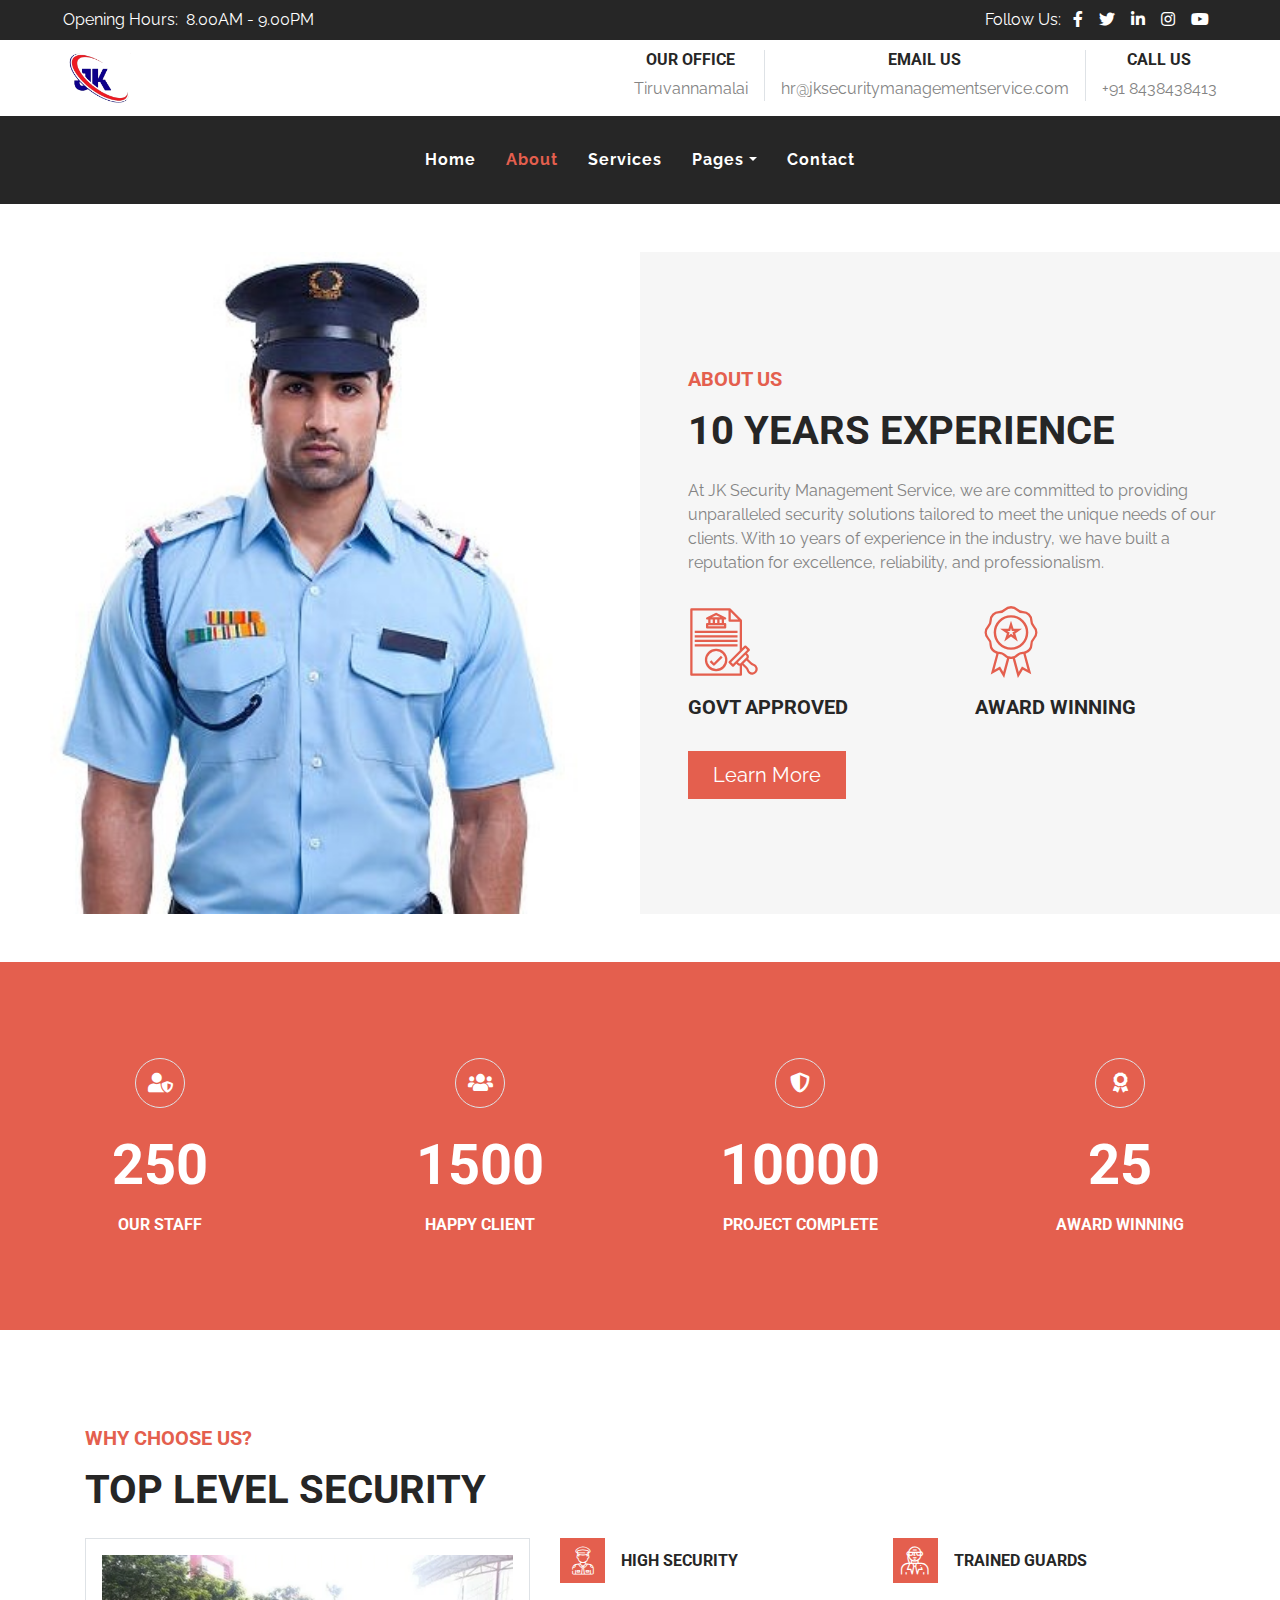
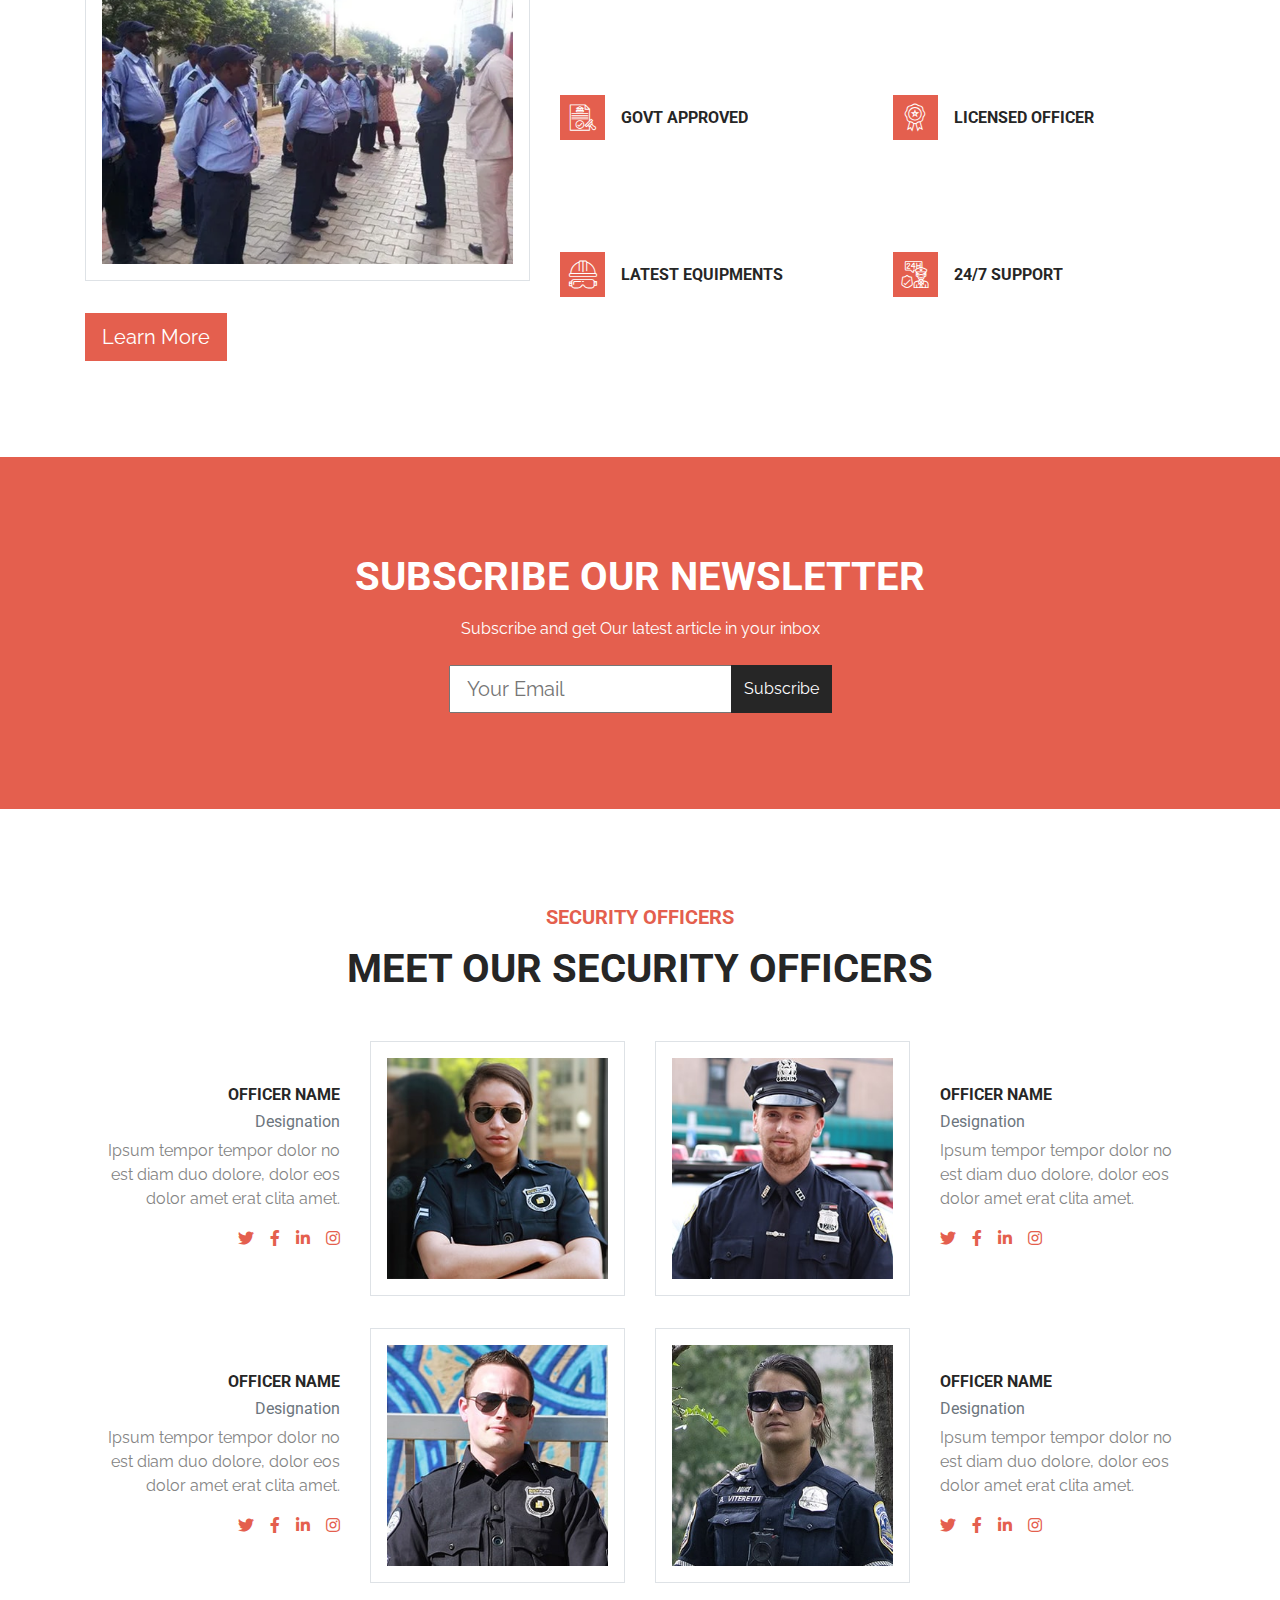
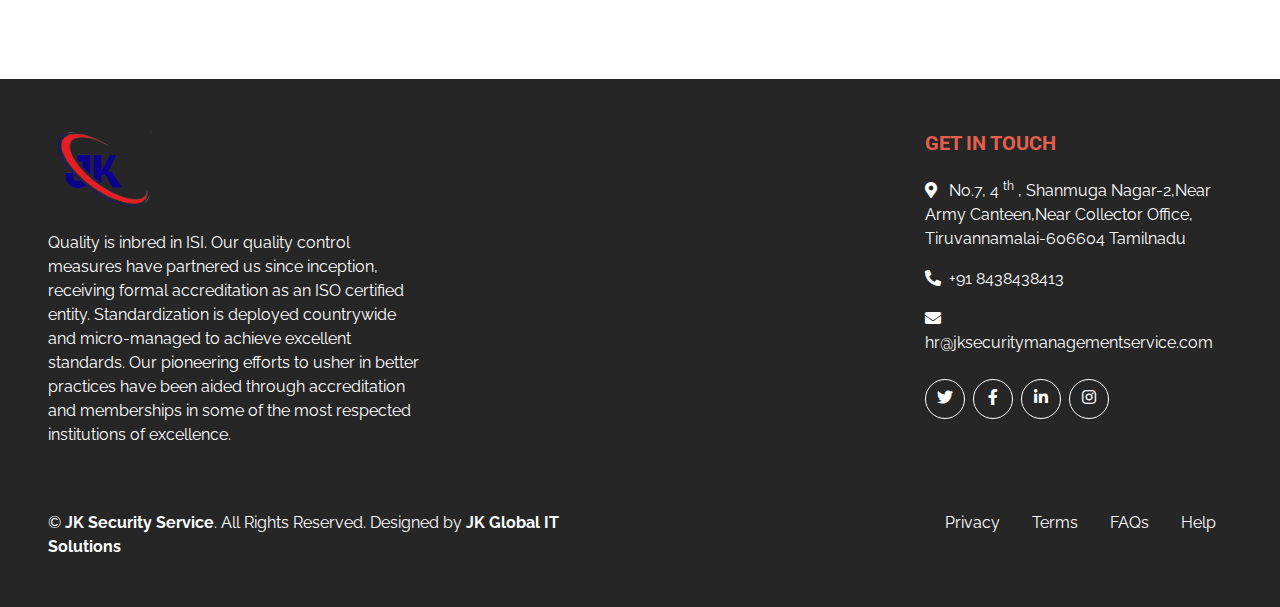
==== commit 0aa7a66e: "big changers today" ====
--- a/about.html
+++ b/about.html
@@ -25,116 +25,115 @@
 </head>
 
 <body class="bg-white">
-    <!-- Topbar Start -->
-    <div class="container-fluid">
-        <div class="row bg-secondary py-2 px-lg-5">
-            <div class="col-lg-6 text-center text-lg-left">
-                <div class="d-inline-flex align-items-center">
-                    <p class="mr-2 mb-2 mb-lg-0 text-white">Opening Hours:</p>
-                    <span class="mb-2 mb-lg-0 text-white">8.00AM - 9.00PM</span>
-                </div>
-            </div>
-            <div class="col-lg-6 text-center text-lg-right">
-                <div class="d-inline-flex align-items-center">
-                    <p class="m-0 mr-1 text-white">Follow Us:</p>
-                    <a class="text-white px-2" href="">
-                        <i class="fab fa-facebook-f"></i>
-                    </a>
-                    <a class="text-white px-2" href="">
-                        <i class="fab fa-twitter"></i>
-                    </a>
-                    <a class="text-white px-2" href="">
-                        <i class="fab fa-linkedin-in"></i>
-                    </a>
-                    <a class="text-white px-2" href="">
-                        <i class="fab fa-instagram"></i>
-                    </a>
-                    <a class="text-white px-2" href="">
-                        <i class="fab fa-youtube"></i>
-                    </a>
-                </div>
-            </div>
-        </div>
-        <div class="row py-3 px-lg-5">
-            <div class="col-lg-4">
-                <a href="" class="navbar-brand d-none d-lg-block">
-                    <h1 class="m-0 display-5 text-capitalize font-italic"><span class="text-primary">Safety</span>First</h1>
+    <header>
+        <!-- Topbar Start -->
+<div class="container-fluid">
+    <div class="row bg-secondary py-2 px-lg-5">
+        <div class="col-lg-6 text-center text-lg-left">
+            <div class="d-inline-flex align-items-center">
+                <p class="mr-2 mb-2 mb-lg-0 text-white">Opening Hours:</p>
+                <span class="mb-2 mb-lg-0 text-white">8.00AM - 9.00PM</span>
+            </div>
+        </div>
+        <div class="col-lg-6 text-center text-lg-right">
+            <div class="d-inline-flex align-items-center">
+                <p class="m-0 mr-1 text-white">Follow Us:</p>
+                <a class="text-white px-2" href="">
+                    <i class="fab fa-facebook-f"></i>
                 </a>
-            </div>
-            <div class="col-lg-8 text-center text-lg-right">
-                <div class="d-inline-flex align-items-center">
-                    <div class="d-inline-flex flex-column text-center pr-3 border-right">
-                        <h6>Our Office</h6>
-                        <p class="m-0">123 Street, NY, USA</p>
-                    </div>
-                    <div class="d-inline-flex flex-column text-center px-3 border-right">
-                        <h6>Email Us</h6>
-                        <p class="m-0">info@example.com</p>
-                    </div>
-                    <div class="d-inline-flex flex-column text-center pl-3">
-                        <h6>Call Us</h6>
-                        <p class="m-0">+012 345 6789</p>
-                    </div>
-                </div>
-            </div>
-        </div>
-    </div>
-    <!-- Topbar End -->
-
-
-    <!-- Navbar Start -->
-    <div class="container-fluid p-0 mb-5">
-        <nav class="navbar navbar-expand-lg bg-secondary navbar-dark py-0">
-            <a href="" class="navbar-brand d-block d-lg-none">
-                <h1 class="m-0 display-5 text-capitalize font-italic text-white"><span class="text-primary">Safety</span>First</h1>
+                <a class="text-white px-2" href="">
+                    <i class="fab fa-twitter"></i>
+                </a>
+                <a class="text-white px-2" href="">
+                    <i class="fab fa-linkedin-in"></i>
+                </a>
+                <a class="text-white px-2" href="">
+                    <i class="fab fa-instagram"></i>
+                </a>
+                <a class="text-white px-2" href="">
+                    <i class="fab fa-youtube"></i>
+                </a>
+            </div>
+        </div>
+    </div>
+    <div class="row py-2 px-lg-5">
+        <div class="col-lg-4">
+            <a href="" class="navbar-brand d-none d-lg-block">
+                <img src="images/second image.png" alt="image" height="50px">
             </a>
-            <button type="button" class="navbar-toggler" data-toggle="collapse" data-target="#navbarCollapse">
-                <span class="navbar-toggler-icon"></span>
-            </button>
-            <div class="collapse navbar-collapse justify-content-between" id="navbarCollapse">
-                <div class="navbar-nav m-auto py-4">
-                    <a href="index.html" class="nav-item nav-link">Home</a>
-                    <a href="about.html" class="nav-item nav-link active">About</a>
-                    <a href="service.html" class="nav-item nav-link">Services</a>
-                    <a href="guard.html" class="nav-item nav-link">Guards</a>
-                    <div class="nav-item dropdown">
-                        <a href="#" class="nav-link dropdown-toggle" data-toggle="dropdown">Pages</a>
-                        <div class="dropdown-menu text-capitalize">
-                            <a href="blog.html" class="dropdown-item">Blog Grid</a>
-                            <a href="single.html" class="dropdown-item">Blog Detail</a>
-                        </div>
-                    </div>
-                    <a href="contact.html" class="nav-item nav-link">Contact</a>
-                </div>
-            </div>
-        </nav>
-    </div>
-    <!-- Navbar End -->
+        </div>
+        <div class="col-lg-8 text-center text-lg-right">
+            <div class="d-inline-flex align-items-center">
+                <div class="d-inline-flex flex-column text-center pr-3 border-right">
+                    <h6>Our Office</h6>
+                    <p class="m-0">Tiruvannamalai</p>
+                </div>
+                <div class="d-inline-flex flex-column text-center px-3 border-right">
+                    <h6>Email Us</h6>
+                    <p class="m-0">hr@jksecuritymanagementservice.com</p>
+                </div>
+                <div class="d-inline-flex flex-column text-center pl-3">
+                    <h6>Call Us</h6>
+                    <p class="m-0">+91 8438438413</p>
+                </div>
+            </div>
+        </div>
+    </div>
+</div>
+<!-- Topbar End -->
+
+
+<!-- Navbar Start -->
+<div class="container-fluid p-0 mb-5">
+    <nav class="navbar navbar-expand-lg bg-secondary navbar-dark py-0">
+        <a href="" class="navbar-brand d-block d-lg-none">
+            <h1 class="m-0 display-5 text-capitalize font-italic text-white"><span class="text-primary">Safety</span>First</h1>
+        </a>
+        <button type="button" class="navbar-toggler" data-toggle="collapse" data-target="#navbarCollapse">
+            <span class="navbar-toggler-icon"></span>
+        </button>
+        <div class="collapse navbar-collapse justify-content-between" id="navbarCollapse">
+            <div class="navbar-nav m-auto py-4">
+                <a href="index.html" class="nav-item nav-link">Home</a>
+                <a href="about.html" class="nav-item nav-link active">About</a>
+                <a href="service.html" class="nav-item nav-link ">Services</a>
+                <div class="nav-item dropdown">
+                    <a href="#" class="nav-link dropdown-toggle" data-toggle="dropdown">Pages</a>
+                    <div class="dropdown-menu text-capitalize">
+                        <a href="blog.html" class="dropdown-item">Blog Grid</a>
+                        <a href="single.html" class="dropdown-item">Blog Detail</a>
+                    </div>
+                </div>
+                <a href="contact.html" class="nav-item nav-link">Contact</a>
+            </div>
+        </div>
+    </nav>
+</div>
+<!-- Navbar End -->
+</header>
 
 
     <!-- About Start -->
-    <div class="container-fluid mb-5 py-5">
+    <div class="container-fluid mb-5" style="background: #f6f6f6;">
         <div class="row align-items-center">
             <div class="col-lg-6 px-0">
-                <img width="100%" class="img-fluid" src="img/about.jpg" alt="Image">
+                <img width="100%" height="30vh" class="img-fluid" src="img/about us.jpg" alt="Image">
             </div>
             <div class="col-lg-6 py-5 py-lg-0 px-3 px-lg-5">
                 <h5 class="text-primary mb-3">About Us</h5>
-                <h1 class="mb-4">15 Years Experience</h1>
-                <p>Labore vero lorem eos sed aliquy ipsum aliquy sed. Vero dolore dolore takima ipsum lorem rebum</p>
+                <h1 class="mb-4">10 Years Experience</h1>
+                <p>At JK Security Management Service, we are committed to providing unparalleled security solutions tailored to meet the unique needs of our clients. With 10 years of experience in the industry, we have built a reputation for excellence, reliability, and professionalism.</p>
                 <div class="row py-2">
                     <div class="col-sm-6">
                         <i class="flaticon-approved display-3 text-primary"></i>
                         <h5 class="mt-2">Govt Approved</h5>
-                        <p>Ipsum sanctu dolor ipsum dolore sit et kasd duo</p>
                     </div>
                     <div class="col-sm-6">
                         <i class="flaticon-medal display-3 text-primary"></i>
                         <h5 class="mt-2">Award Winning</h5>
-                        <p>Ipsum sanctu dolor ipsum dolore sit et kasd duo</p>
-                    </div>
-                </div>
-                <a href="" class="btn btn-lg px-4 btn-primary">Learn More</a>
+                    </div>
+                </div>
+                <a href="" class="btn btn-lg px-4 btn-primary mt-3">Learn More</a>
             </div>
         </div>
     </div>
@@ -175,66 +174,58 @@
             <div class="col-lg-5 mb-5">
                 <h5 class="text-primary mb-3">Why Choose Us?</h5>
                 <h1 class="mb-4">Top Level Security</h1>
-                <img class="img-thumbnail mb-4 p-3" src="img/feature.jpg" alt="Image">
-                <p>
-                    Ea tempor ipsum kasd clita. Sea diam amet et rebum sit stet, vero sea est diam et sit ea sit et ea no
-                </p>
+                <img class="img-thumbnail mb-4 p-3" src="images/7.png" alt="Image">
+
                 <a href="" class="btn btn-lg btn-primary mt-2">Learn More</a>
             </div>
-            <div class="col-lg-7">
+            <div class="col-lg-7 mt-5 pt-3 ps-3">
                 <div class="row">
-                    <div class="col-md-6 mb-4">
+                    <div class="col-md-6 my-5">
                         <div class="d-flex flex-column">
                             <div class="d-flex align-items-center mb-3">
                                 <h3 class="flaticon-policeman font-weight-normal d-flex flex-shrink-0 align-items-center justify-content-center bg-primary text-white m-0 mr-3" style="width: 45px; height: 45px;"></h3>
                                 <h6 class="text-truncate m-0">High Security</h6>
                             </div>
-                            <p>Diam amet eos at no eos sit lorem, amet rebum ipsum clita stet, diam sea est magna diam eos rebum sit</p>
-                        </div>
-                    </div>
-                    <div class="col-md-6 mb-4">
+                        </div>
+                    </div>
+                    <div class="col-md-6 my-5">
                         <div class="d-flex flex-column">
                             <div class="d-flex align-items-center mb-3">
                                 <h3 class="flaticon-bodyguard font-weight-normal d-flex flex-shrink-0 align-items-center justify-content-center bg-primary text-white m-0 mr-3" style="width: 45px; height: 45px;"></h3>
                                 <h6 class="text-truncate m-0">Trained Guards</h6>
                             </div>
-                            <p>Diam amet eos at no eos sit lorem, amet rebum ipsum clita stet, diam sea est magna diam eos rebum sit</p>
-                        </div>
-                    </div>
-                    <div class="col-md-6 mb-4">
+                        </div>
+                    </div>
+                    <div class="col-md-6 my-5">
                         <div class="d-flex flex-column">
                             <div class="d-flex align-items-center mb-3">
                                 <h3 class="flaticon-approved font-weight-normal d-flex flex-shrink-0 align-items-center justify-content-center bg-primary text-white m-0 mr-3" style="width: 45px; height: 45px;"></h3>
                                 <h6 class="text-truncate m-0">Govt Approved</h6>
                             </div>
-                            <p>Diam amet eos at no eos sit lorem, amet rebum ipsum clita stet, diam sea est magna diam eos rebum sit</p>
-                        </div>
-                    </div>
-                    <div class="col-md-6 mb-4">
+                        </div>
+                    </div>
+                    <div class="col-md-6 my-5">
                         <div class="d-flex flex-column">
                             <div class="d-flex align-items-center mb-3">
                                 <h3 class="flaticon-medal font-weight-normal d-flex flex-shrink-0 align-items-center justify-content-center bg-primary text-white m-0 mr-3" style="width: 45px; height: 45px;"></h3>
-                                <h6 class="text-truncate m-0">Award Winning</h6>
-                            </div>
-                            <p>Diam amet eos at no eos sit lorem, amet rebum ipsum clita stet, diam sea est magna diam eos rebum sit</p>
-                        </div>
-                    </div>
-                    <div class="col-md-6 mb-4">
+                                <h6 class="text-truncate m-0">LICENSED OFFICER</h6>
+                            </div>
+                        </div>
+                    </div>
+                    <div class="col-md-6 my-5">
                         <div class="d-flex flex-column">
                             <div class="d-flex align-items-center mb-3">
                                 <h3 class="flaticon-helmet font-weight-normal d-flex flex-shrink-0 align-items-center justify-content-center bg-primary text-white m-0 mr-3" style="width: 45px; height: 45px;"></h3>
                                 <h6 class="text-truncate m-0">Latest Equipments</h6>
                             </div>
-                            <p>Diam amet eos at no eos sit lorem, amet rebum ipsum clita stet, diam sea est magna diam eos rebum sit</p>
-                        </div>
-                    </div>
-                    <div class="col-md-6 mb-4">
+                        </div>
+                    </div>
+                    <div class="col-md-6 my-5">
                         <div class="d-flex flex-column">
                             <div class="d-flex align-items-center mb-3">
                                 <h3 class="flaticon-surveillance font-weight-normal d-flex flex-shrink-0 align-items-center justify-content-center bg-primary text-white m-0 mr-3" style="width: 45px; height: 45px;"></h3>
                                 <h6 class="text-truncate m-0">24/7 Support</h6>
                             </div>
-                            <p>Diam amet eos at no eos sit lorem, amet rebum ipsum clita stet, diam sea est magna diam eos rebum sit</p>
                         </div>
                     </div>
                 </div>
@@ -344,40 +335,29 @@
     <!-- Team End -->
 
 
-    <!-- Footer Start -->
+    <footer>
+        <!-- Footer Start -->
     <div class="container-fluid bg-secondary text-white mt-5 py-5 px-sm-3 px-md-5">
-        <div class="row pt-5">
+        <div class="row pt-1">
             <div class="col-lg-4 col-md-12 mb-5">
-                <h1 class="mb-3 display-5 text-capitalize font-italic text-white"><span class="text-primary">Safety</span>First</h1>
-                <p class="m-0">Ipsum amet sed vero et lorem stet eos ut, labore sed sed stet sea est ipsum ut. Volup amet ea sanct ipsum, dolore vero lorem no duo eirmod. Eirmod amet ipsum no ipsum lorem clita ut. Ut sed sit lorem ea lorem sed, amet stet sit sea ea diam tempor kasd kasd. Diam nonumy etsit tempor ut sed diam sed et ea</p>
+                <img src="images/second image.png" height="100px" alt="logo" class="pb-4">
+                <p class="m-0">Quality is inbred in ISI. Our quality control measures have partnered us since inception, receiving formal accreditation as an ISO certified entity. Standardization is deployed countrywide and micro-managed to achieve excellent standards. Our pioneering efforts to usher in better practices have been aided through accreditation and memberships in some of the most respected institutions of excellence.</p>
             </div>
             <div class="col-lg-8 col-md-12">
                 <div class="row">
                     <div class="col-md-4 mb-5">
-                        <h5 class="text-primary mb-4">Quick Links</h5>
-                        <div class="d-flex flex-column justify-content-start">
-                            <a class="text-white mb-2" href="#"><i class="fa fa-angle-right mr-2"></i>Home</a>
-                            <a class="text-white mb-2" href="#"><i class="fa fa-angle-right mr-2"></i>About Us</a>
-                            <a class="text-white mb-2" href="#"><i class="fa fa-angle-right mr-2"></i>Our Services</a>
-                            <a class="text-white mb-2" href="#"><i class="fa fa-angle-right mr-2"></i>Our Team</a>
-                            <a class="text-white" href="#"><i class="fa fa-angle-right mr-2"></i>Contact Us</a>
-                        </div>
-                    </div>
-                    <div class="col-md-4 mb-5">
-                        <h5 class="text-primary mb-4">Popular Links</h5>
-                        <div class="d-flex flex-column justify-content-start">
-                            <a class="text-white mb-2" href="#"><i class="fa fa-angle-right mr-2"></i>Home</a>
-                            <a class="text-white mb-2" href="#"><i class="fa fa-angle-right mr-2"></i>About Us</a>
-                            <a class="text-white mb-2" href="#"><i class="fa fa-angle-right mr-2"></i>Our Services</a>
-                            <a class="text-white mb-2" href="#"><i class="fa fa-angle-right mr-2"></i>Our Team</a>
-                            <a class="text-white" href="#"><i class="fa fa-angle-right mr-2"></i>Contact Us</a>
-                        </div>
-                    </div>
-                    <div class="col-md-4 mb-5">
+                        
+                    </div>
+                    <div class="col-md-3 mb-5">
+                        
+                    </div>
+                    <div class="col-md-5 mb-5">
                         <h5 class="text-primary mb-4">Get In Touch</h5>
-                        <p><i class="fa fa-map-marker-alt mr-2"></i>Location, City, Country</p>
-                        <p><i class="fa fa-phone-alt mr-2"></i>+012 345 67890</p>
-                        <p><i class="fa fa-envelope mr-2"></i>info@example.com</p>
+                        <p><i class="fa fa-map-marker-alt mr-2"></i><span>
+                            No.7, 4 <sup>th</sup> , Shanmuga Nagar-2,Near Army Canteen,Near Collector Office, Tiruvannamalai-606604 Tamilnadu
+                          </span></p>
+                        <p><i class="fa fa-phone-alt mr-2"></i>+91 8438438413</p>
+                        <p><i class="fa fa-envelope mr-2"></i>hr@jksecuritymanagementservice.com</p>
                         <div class="d-flex justify-content-start mt-4">
                             <a class="btn btn-outline-light rounded-circle text-center mr-2 px-0" style="width: 40px; height: 40px;" href="#"><i class="fab fa-twitter"></i></a>
                             <a class="btn btn-outline-light rounded-circle text-center mr-2 px-0" style="width: 40px; height: 40px;" href="#"><i class="fab fa-facebook-f"></i></a>
@@ -391,8 +371,8 @@
         <div class="row pt-3">
             <div class="col-md-6 text-center text-md-left mb-3 mb-md-0">
                 <p class="m-0 text-white">
-                    &copy; <a class="text-white font-weight-bold" href="https://freewebsitecode.com">Your Site Name</a>. All Rights Reserved. Designed by
-                    <a class="text-white font-weight-bold" href="https://freewebsitecode.com">Free Website Code</a>
+                    &copy; <a class="text-white font-weight-bold" href="https://freewebsitecode.com">JK Security Service</a>. All Rights Reserved. Designed by
+                    <a class="text-white font-weight-bold" href="https://freewebsitecode.com">JK Global IT Solutions</a>
                 </p>
             </div>
             <div class="col-md-6 text-center text-md-right">
@@ -418,6 +398,7 @@
 
     <!-- Back to Top -->
     <a href="#" class="btn btn-secondary border back-to-top"><i class="fa fa-angle-double-up"></i></a>
+    </footer>
 
 
     <!-- JavaScript Libraries -->
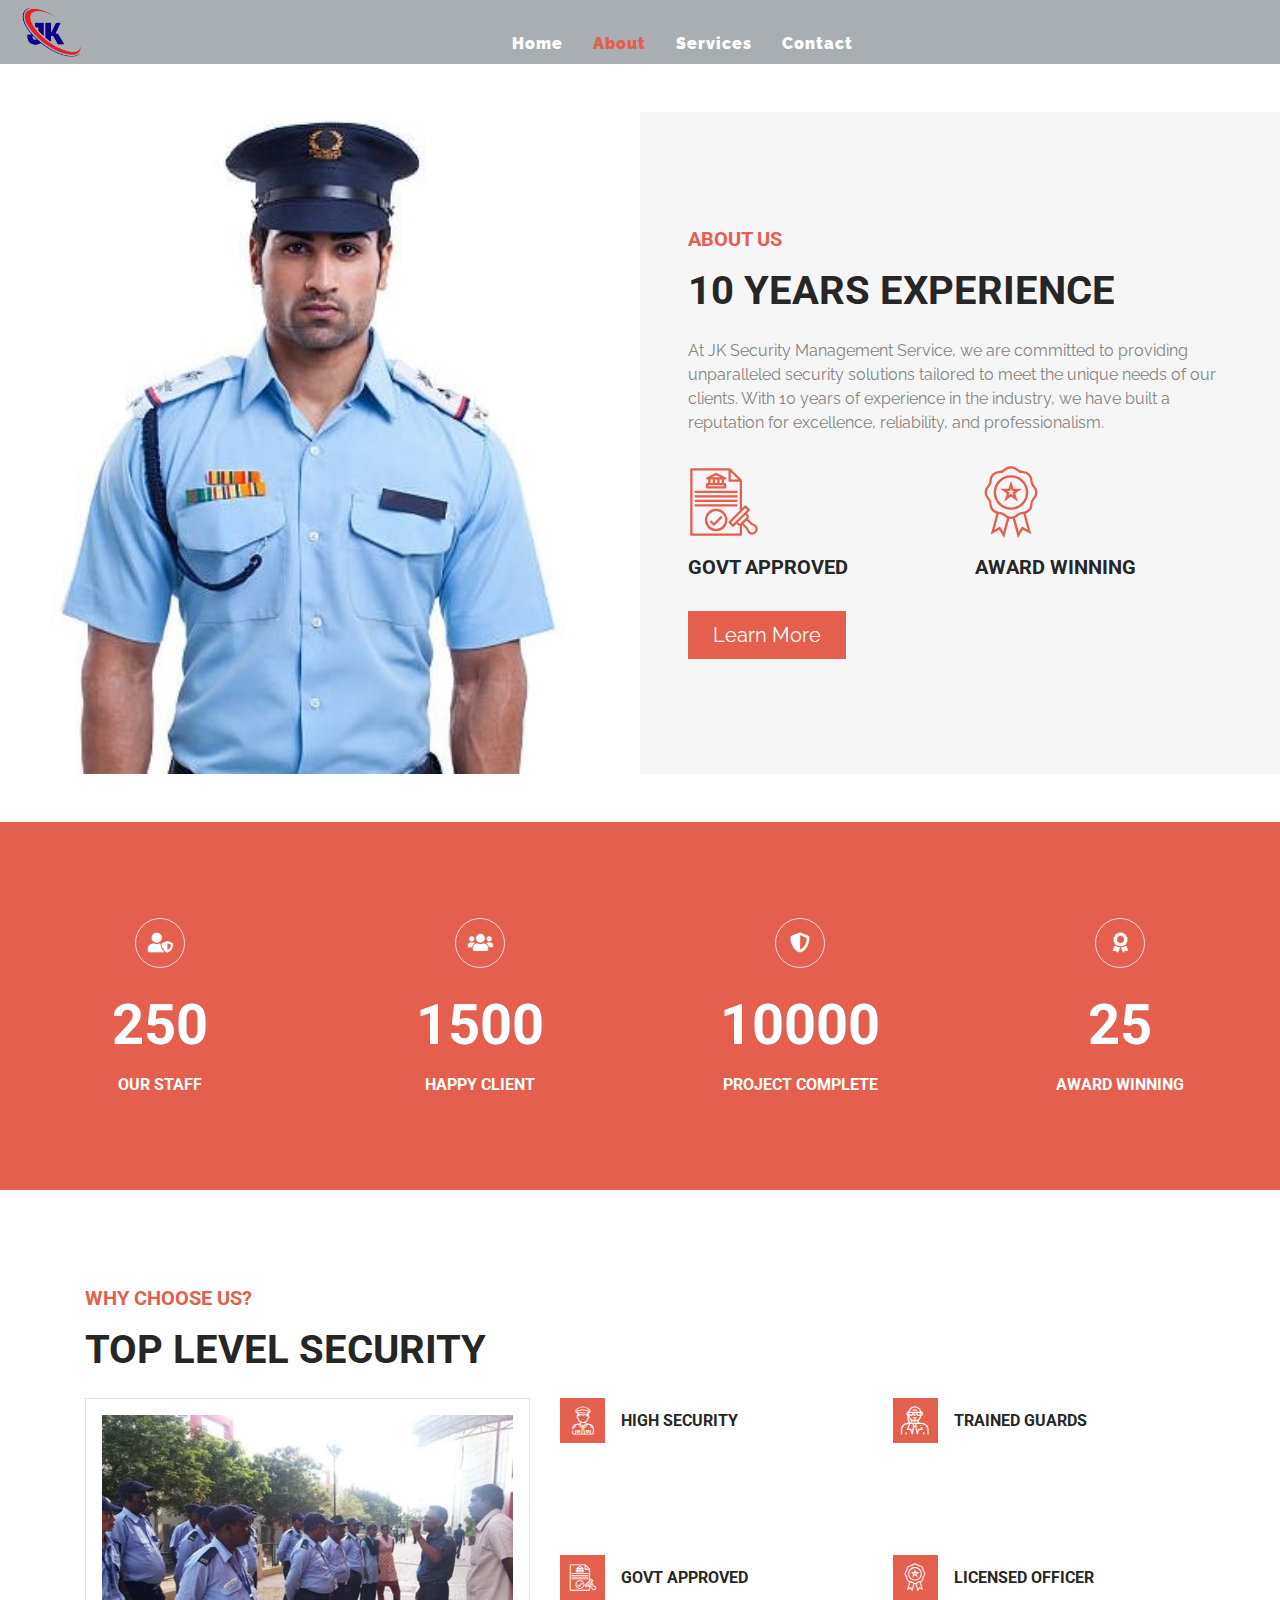
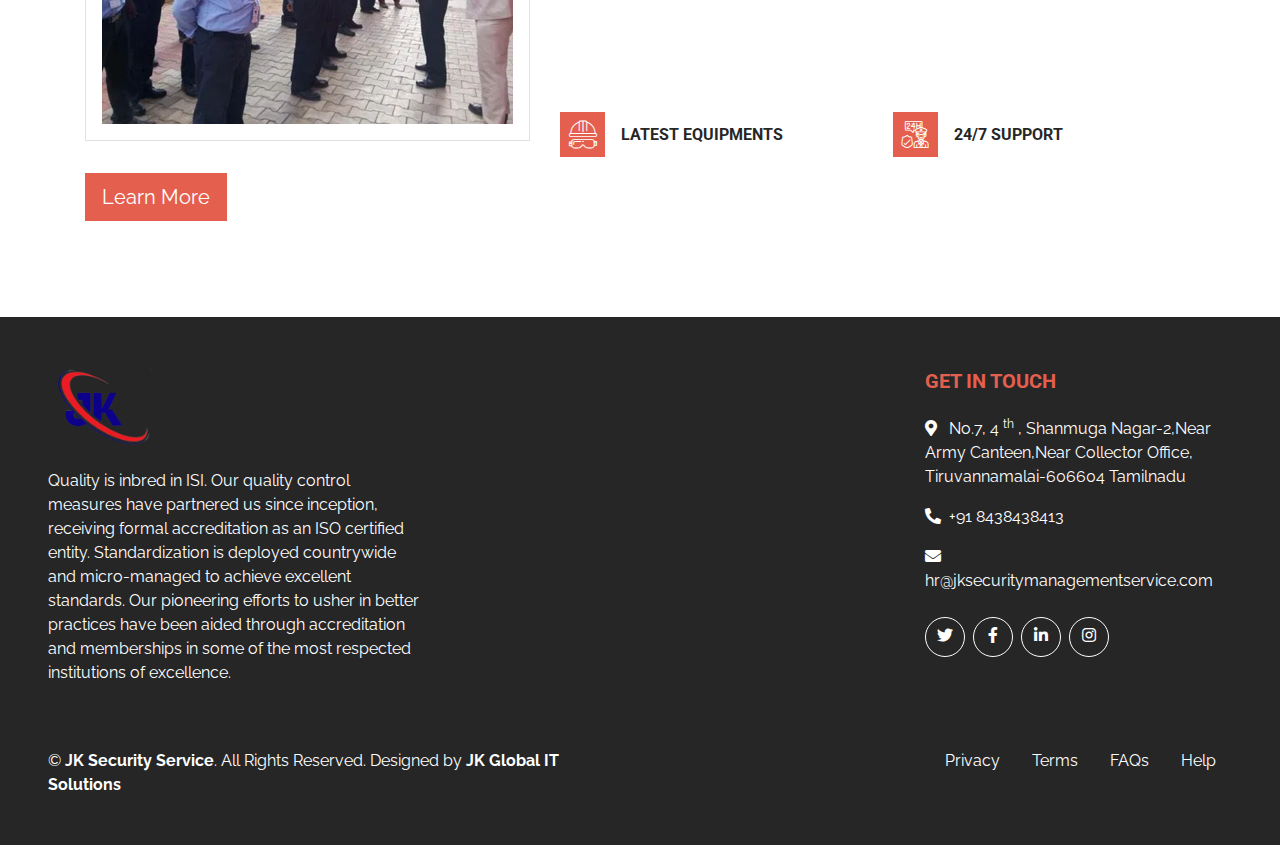
==== commit 5f30a2a0: "today changes" ====
--- a/about.html
+++ b/about.html
@@ -3,7 +3,7 @@
 
 <head>
     <meta charset="utf-8">
-    <title>SafetyFirst - Security Guard Website Template</title>
+    <title>jk_security_management_services</title>
     <meta content="width=device-width, initial-scale=1.0" name="viewport">
     <meta content="Free Website Template" name="keywords">
     <meta content="Free Website Template" name="description">
@@ -26,92 +26,27 @@
 
 <body class="bg-white">
     <header>
-        <!-- Topbar Start -->
-<div class="container-fluid">
-    <div class="row bg-secondary py-2 px-lg-5">
-        <div class="col-lg-6 text-center text-lg-left">
-            <div class="d-inline-flex align-items-center">
-                <p class="mr-2 mb-2 mb-lg-0 text-white">Opening Hours:</p>
-                <span class="mb-2 mb-lg-0 text-white">8.00AM - 9.00PM</span>
-            </div>
-        </div>
-        <div class="col-lg-6 text-center text-lg-right">
-            <div class="d-inline-flex align-items-center">
-                <p class="m-0 mr-1 text-white">Follow Us:</p>
-                <a class="text-white px-2" href="">
-                    <i class="fab fa-facebook-f"></i>
+        <!-- Navbar Start -->
+        <div class="container-fluid p-0 mb-5">  
+            <nav class="navbar navbar-expand-lg  navbar-dark py-0" style="background-color: #a9aeb3;">
+                <a href="" class="navbar-brand ">
+                    <img src="images/second image.png" alt="image" height="50px">
                 </a>
-                <a class="text-white px-2" href="">
-                    <i class="fab fa-twitter"></i>
-                </a>
-                <a class="text-white px-2" href="">
-                    <i class="fab fa-linkedin-in"></i>
-                </a>
-                <a class="text-white px-2" href="">
-                    <i class="fab fa-instagram"></i>
-                </a>
-                <a class="text-white px-2" href="">
-                    <i class="fab fa-youtube"></i>
-                </a>
-            </div>
-        </div>
-    </div>
-    <div class="row py-2 px-lg-5">
-        <div class="col-lg-4">
-            <a href="" class="navbar-brand d-none d-lg-block">
-                <img src="images/second image.png" alt="image" height="50px">
-            </a>
-        </div>
-        <div class="col-lg-8 text-center text-lg-right">
-            <div class="d-inline-flex align-items-center">
-                <div class="d-inline-flex flex-column text-center pr-3 border-right">
-                    <h6>Our Office</h6>
-                    <p class="m-0">Tiruvannamalai</p>
-                </div>
-                <div class="d-inline-flex flex-column text-center px-3 border-right">
-                    <h6>Email Us</h6>
-                    <p class="m-0">hr@jksecuritymanagementservice.com</p>
-                </div>
-                <div class="d-inline-flex flex-column text-center pl-3">
-                    <h6>Call Us</h6>
-                    <p class="m-0">+91 8438438413</p>
-                </div>
-            </div>
-        </div>
-    </div>
-</div>
-<!-- Topbar End -->
-
-
-<!-- Navbar Start -->
-<div class="container-fluid p-0 mb-5">
-    <nav class="navbar navbar-expand-lg bg-secondary navbar-dark py-0">
-        <a href="" class="navbar-brand d-block d-lg-none">
-            <h1 class="m-0 display-5 text-capitalize font-italic text-white"><span class="text-primary">Safety</span>First</h1>
-        </a>
-        <button type="button" class="navbar-toggler" data-toggle="collapse" data-target="#navbarCollapse">
-            <span class="navbar-toggler-icon"></span>
-        </button>
-        <div class="collapse navbar-collapse justify-content-between" id="navbarCollapse">
-            <div class="navbar-nav m-auto py-4">
-                <a href="index.html" class="nav-item nav-link">Home</a>
-                <a href="about.html" class="nav-item nav-link active">About</a>
-                <a href="service.html" class="nav-item nav-link ">Services</a>
-                <div class="nav-item dropdown">
-                    <a href="#" class="nav-link dropdown-toggle" data-toggle="dropdown">Pages</a>
-                    <div class="dropdown-menu text-capitalize">
-                        <a href="blog.html" class="dropdown-item">Blog Grid</a>
-                        <a href="single.html" class="dropdown-item">Blog Detail</a>
-                    </div>
-                </div>
-                <a href="contact.html" class="nav-item nav-link">Contact</a>
-            </div>
-        </div>
-    </nav>
-</div>
-<!-- Navbar End -->
-</header>
-
+                <button type="button" class="navbar-toggler" data-toggle="collapse" data-target="#navbarCollapse">
+                    <span class="navbar-toggler-icon"></span>
+                </button>
+                <div class="collapse navbar-collapse justify-content-between" id="navbarCollapse">
+                    <div class="navbar-nav m-auto pt-4">
+                        <a href="index.html" class="nav-item nav-link "><b>Home</b></a>
+                        <a href="about.html" class="nav-item nav-link active"><b>About</b></a>
+                        <a href="service.html" class="nav-item nav-link "><b>Services</b></a>
+                        <a href="contact.html" class="nav-item nav-link  "><b>Contact</b></a>
+                    </div>
+                </div>
+            </nav>
+        </div>
+        <!-- Navbar End -->
+    </header>
 
     <!-- About Start -->
     <div class="container-fluid mb-5" style="background: #f6f6f6;">
@@ -233,106 +168,6 @@
         </div>
     </div>
     <!-- Features End -->
-
-
-    <!-- Subscribe Start -->
-    <div class="container-fluid bg-primary my-5 py-5 text-center">
-        <h1 class="text-white font-weight-bold mt-5 mb-3">Subscribe Our Newsletter</h1>
-        <p class="text-white mb-4">Subscribe and get Our latest article in your inbox</p>
-        <form class="form-inline justify-content-center mb-5">
-            <div class="input-group">
-                <input type="text" class="form-control-lg" placeholder="Your Email">
-                <div class="input-group-append">
-                    <button class="btn btn-secondary" type="submit">Subscribe</button>
-                </div>
-            </div>
-        </form>
-    </div>
-    <!-- Subscribe End -->
-
-
-    <!-- Team Start -->
-    <div class="container pt-5 pb-3">
-        <div class="d-flex flex-column text-center mb-5">
-            <h5 class="text-primary mb-3">Security Officers</h5>
-            <h1 class="m-0">Meet Our Security Officers</h1>
-        </div>
-        <div class="row">
-            <div class="col-lg-6 mb-4">
-                <div class="row mb-2 align-items-center">
-                    <div class="col-6 text-right">
-                        <h6>Officer Name</h6>
-                        <h6 class="text-muted font-weight-normal text-capitalize mb-2">Designation</h6>
-                        <p>Ipsum tempor tempor dolor no est diam duo dolore, dolor eos dolor amet erat clita amet.</p>
-                        <div class="d-flex justify-content-end">
-                            <a href=""><i class="fab fa-twitter mr-3"></i></a>
-                            <a href=""><i class="fab fa-facebook-f mr-3"></i></a>
-                            <a href=""><i class="fab fa-linkedin-in mr-3"></i></a>
-                            <a href=""><i class="fab fa-instagram"></i></a>
-                        </div>
-                    </div>
-                    <div class="col-6">
-                        <img class="img-thumbnail p-3" src="img/team-1.jpg" alt="Image">
-                    </div>
-                </div>
-            </div>
-            <div class="col-lg-6 mb-4">
-                <div class="row mb-2 align-items-center">
-                    <div class="col-6">
-                        <img class="img-thumbnail p-3" src="img/team-2.jpg" alt="Image">
-                    </div>
-                    <div class="col-6 text-left">
-                        <h6>Officer Name</h6>
-                        <h6 class="text-muted font-weight-normal text-capitalize mb-2">Designation</h6>
-                        <p>Ipsum tempor tempor dolor no est diam duo dolore, dolor eos dolor amet erat clita amet.</p>
-                        <div class="d-flex justify-content-start">
-                            <a href=""><i class="fab fa-twitter mr-3"></i></a>
-                            <a href=""><i class="fab fa-facebook-f mr-3"></i></a>
-                            <a href=""><i class="fab fa-linkedin-in mr-3"></i></a>
-                            <a href=""><i class="fab fa-instagram"></i></a>
-                        </div>
-                    </div>
-                </div>
-            </div>
-            <div class="col-lg-6 mb-4">
-                <div class="row mb-2 align-items-center">
-                    <div class="col-6 text-right">
-                        <h6>Officer Name</h6>
-                        <h6 class="text-muted font-weight-normal text-capitalize mb-2">Designation</h6>
-                        <p>Ipsum tempor tempor dolor no est diam duo dolore, dolor eos dolor amet erat clita amet.</p>
-                        <div class="d-flex justify-content-end">
-                            <a href=""><i class="fab fa-twitter mr-3"></i></a>
-                            <a href=""><i class="fab fa-facebook-f mr-3"></i></a>
-                            <a href=""><i class="fab fa-linkedin-in mr-3"></i></a>
-                            <a href=""><i class="fab fa-instagram"></i></a>
-                        </div>
-                    </div>
-                    <div class="col-6">
-                        <img class="img-thumbnail p-3" src="img/team-3.jpg" alt="Image">
-                    </div>
-                </div>
-            </div>
-            <div class="col-lg-6 mb-4">
-                <div class="row mb-2 align-items-center">
-                    <div class="col-6">
-                        <img class="img-thumbnail p-3" src="img/team-4.jpg" alt="Image">
-                    </div>
-                    <div class="col-6 text-left">
-                        <h6>Officer Name</h6>
-                        <h6 class="text-muted font-weight-normal text-capitalize mb-2">Designation</h6>
-                        <p>Ipsum tempor tempor dolor no est diam duo dolore, dolor eos dolor amet erat clita amet.</p>
-                        <div class="d-flex justify-content-start">
-                            <a href=""><i class="fab fa-twitter mr-3"></i></a>
-                            <a href=""><i class="fab fa-facebook-f mr-3"></i></a>
-                            <a href=""><i class="fab fa-linkedin-in mr-3"></i></a>
-                            <a href=""><i class="fab fa-instagram"></i></a>
-                        </div>
-                    </div>
-                </div>
-            </div>
-        </div>
-    </div>
-    <!-- Team End -->
 
 
     <footer>
--- a/css/style.css
+++ b/css/style.css
@@ -154,12 +154,12 @@
 }
 
 a {
-  color: #E45F4E;
+  color: #3f3b3a;
   text-decoration: none;
   background-color: transparent;
 }
 a:hover {
-  color: #c7321e;
+  color: #eb9b91;
   text-decoration: underline;
 }
 
